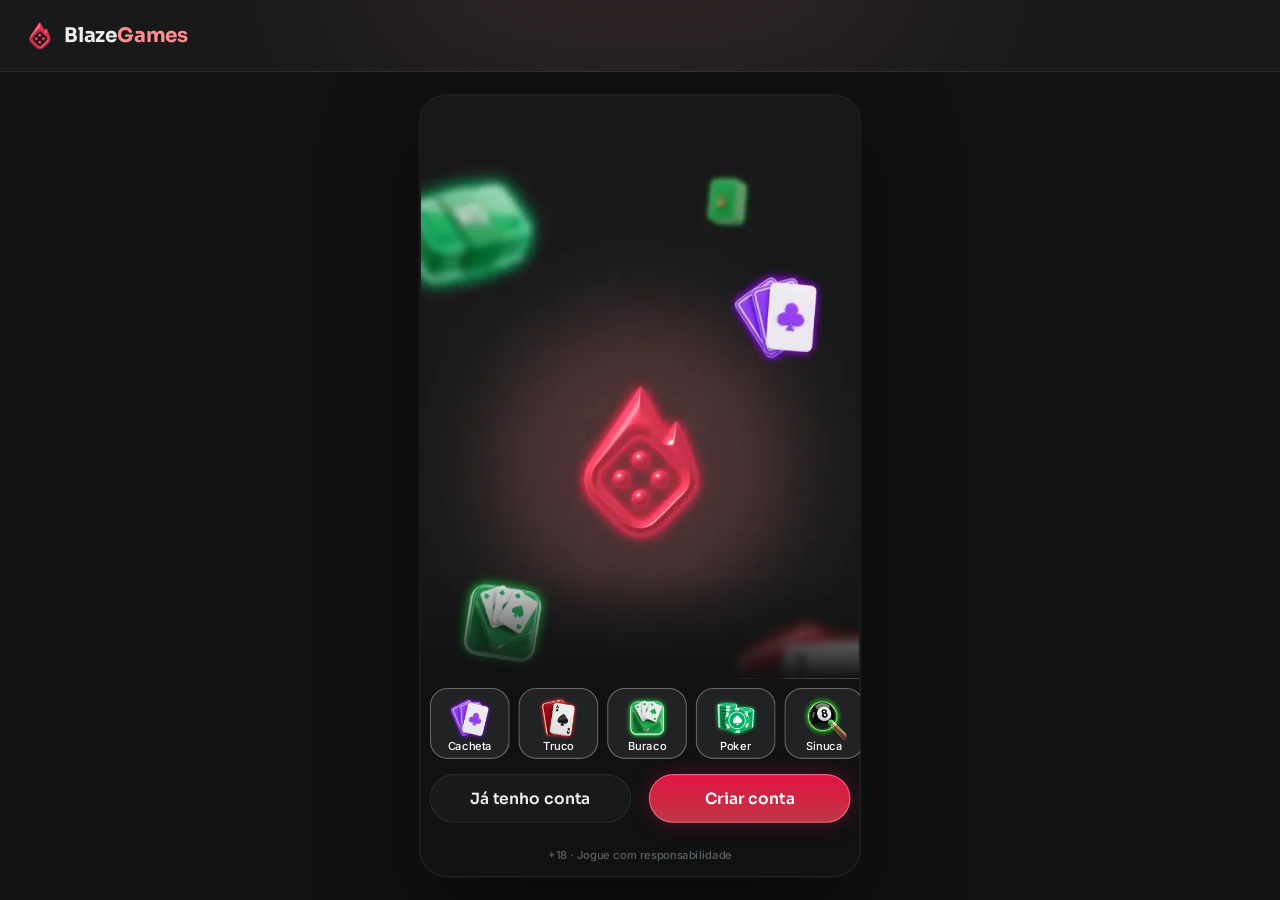
==== index.html @ c894ea27 "Loja por classe + O Grande Assalto completa (como no EstrelaGames eb42a3c): famílias em 3 classes (O" ====
<!doctype html>
<html lang="pt-BR">
<head>
<meta charset="utf-8">
<meta name="viewport" content="width=device-width, initial-scale=1, viewport-fit=cover, user-scalable=no">
<meta name="robots" content="noindex, nofollow">
<meta name="theme-color" content="#141e2a">
<meta name="mobile-web-app-capable" content="yes">
<meta name="apple-mobile-web-app-capable" content="yes">
<meta name="apple-mobile-web-app-status-bar-style" content="black-translucent">
<title>Blaze Games · protótipo</title>
<link rel="icon" href="assets/ui/logo_icon.webp">
<link rel="preconnect" href="https://fonts.googleapis.com">
<link rel="preconnect" href="https://fonts.gstatic.com" crossorigin>
<link rel="stylesheet" href="https://fonts.googleapis.com/css2?family=Inter:wght@400;500;600;700&family=Sora:wght@600;700;800&display=swap">
<link rel="stylesheet" href="css/tokens.css?v=blaze-11202129">
<link rel="stylesheet" href="css/ui.css?v=blaze-11202129">
<link rel="stylesheet" href="css/screens.css?v=blaze-11202129">
<link rel="stylesheet" href="css/game.css?v=blaze-11202129">
<link rel="stylesheet" href="css/desk.css?v=blaze-11202129">
</head>
<body>
<svg width="0" height="0" style="position:absolute" aria-hidden="true">
  <defs><clipPath id="hexclip" clipPathUnits="objectBoundingBox"><path id="hexpath" d=""/></clipPath></defs>
  <symbol id="s-E" viewBox="0 0 16 20"><path d="M8 0C5 4 0 7.5 0 11.5C0 14 2 16 4.5 16C5.7 16 6.8 15.5 7.5 14.7C7.3 16.6 6.5 18.3 5 20H11C9.5 18.3 8.7 16.6 8.5 14.7C9.2 15.5 10.3 16 11.5 16C14 16 16 14 16 11.5C16 7.5 11 4 8 0Z"/></symbol>
  <symbol id="s-C" viewBox="0 0 20 18.4"><path d="M10 18.35L8.55 17.03C3.4 12.36 0 9.28 0 5.5C0 2.420 2.42 0 5.5 0C7.24 0 8.91 0.81 10 2.09C11.09 0.81 12.76 0 14.5 0C17.58 0 20 2.42 20 5.5C20 9.28 16.6 12.36 11.45 17.04L10 18.35Z"/></symbol>
  <symbol id="s-O" viewBox="0 0 15 20"><path d="M7.5 0L15 10L7.5 20L0 10L7.5 0Z"/></symbol>
  <symbol id="s-P" viewBox="0 0 18 18.5"><path d="M9 0C11.3 0 13.2 1.9 13.2 4.2C13.2 5 13 5.7 12.6 6.3C13 6.2 13.4 6.1 13.8 6.1C16.1 6.1 18 8 18 10.3C18 12.6 16.1 14.5 13.8 14.5C12.5 14.5 11.3 13.9 10.5 12.9C10.7 14.9 11.6 16.8 13.1 18.5H4.9C6.4 16.8 7.3 14.9 7.5 12.9C6.7 13.9 5.5 14.5 4.2 14.5C1.9 14.5 0 12.6 0 10.3C0 8 1.9 6.1 4.2 6.1C4.6 6.1 5 6.2 5.4 6.3C5 5.7 4.8 5 4.8 4.2C4.8 1.9 6.7 0 9 0Z"/></symbol>
  <symbol id="i-copy" viewBox="0 0 448 512"><path d="M208 0H332.1c12.7 0 24.9 5.1 33.9 14.1l67.9 67.9c9 9 14.1 21.2 14.1 33.9V336c0 26.5-21.5 48-48 48H208c-26.5 0-48-21.5-48-48V48c0-26.5 21.5-48 48-48zM48 128h80v64H64V448H256V416h64v48c0 26.5-21.5 48-48 48H48c-26.5 0-48-21.5-48-48V176c0-26.5 21.5-48 48-48z"/></symbol>
  <symbol id="i-share" viewBox="0 0 448 512"><path d="M352 224c53 0 96-43 96-96s-43-96-96-96s-96 43-96 96c0 4 .2 8 .7 11.9l-94.1 47C145.4 170.2 121.9 160 96 160c-53 0-96 43-96 96s43 96 96 96c25.9 0 49.4-10.2 66.6-26.9l94.1 47c-.5 3.9-.7 7.8-.7 11.9c0 53 43 96 96 96s96-43 96-96s-43-96-96-96c-25.9 0-49.4 10.2-66.6 26.9l-94.1-47c.5-3.9 .7-7.8 .7-11.9s-.2-8-.7-11.9l94.1-47C302.6 213.8 326.1 224 352 224z"/></symbol>
  <symbol id="i-wa" viewBox="0 0 448 512"><path d="M380.9 97.1C339 55.1 283.2 32 223.9 32c-122.4 0-222 99.6-222 222 0 39.1 10.2 77.3 29.6 111L0 480l117.7-30.9c32.4 17.7 68.9 27 106.1 27h.1c122.3 0 224.1-99.6 224.1-222 0-59.3-25.2-115-67.1-157zm-157 341.6c-33.2 0-65.7-8.9-94-25.7l-6.7-4-69.8 18.3L72 359.2l-4.4-7c-18.5-29.4-28.2-63.3-28.2-98.2 0-101.7 82.8-184.5 184.6-184.5 49.3 0 95.6 19.2 130.4 54.1 34.8 34.9 56.2 81.2 56.1 130.5 0 101.8-84.9 184.6-186.6 184.6zm101.2-138.2c-5.5-2.8-32.8-16.2-37.9-18-5.1-1.9-8.8-2.8-12.5 2.8-3.7 5.6-14.3 18-17.6 21.8-3.2 3.7-6.5 4.2-12 1.4-32.6-16.3-54-29.1-75.5-66-5.7-9.8 5.7-9.1 16.3-30.3 1.8-3.7.9-6.9-.5-9.7-1.4-2.8-12.5-30.1-17.1-41.2-4.5-10.8-9.1-9.3-12.5-9.5-3.2-.2-6.9-.2-10.6-.2-3.7 0-9.7 1.4-14.8 6.9-5.1 5.6-19.4 19-19.4 46.3 0 27.3 19.9 53.7 22.6 57.4 2.8 3.7 39.1 59.7 94.8 83.8 35.2 15.2 49 16.5 66.6 13.9 10.7-1.6 32.8-13.4 37.4-26.4 4.6-13 4.6-24.1 3.2-26.4-1.3-2.5-5-3.9-10.5-6.6z"/></symbol>
  <symbol id="i-pen" viewBox="0 0 512 512"><path d="M362.7 19.3L314.3 67.7 444.3 197.7l48.4-48.4c25-25 25-65.5 0-90.5L453.3 19.3c-25-25-65.5-25-90.5 0zm-71 71L58.6 323.5c-10.4 10.4-18 23.3-22.2 37.4L1 481.2C-1.5 489.7 .8 498.8 7 505s15.3 8.5 23.7 6.1l120.3-35.4c14.1-4.2 27-11.8 37.4-22.2L421.7 220.3 291.7 90.3z"/></symbol>
  <symbol id="i-plus" viewBox="0 0 448 512"><path d="M256 80c0-17.7-14.3-32-32-32s-32 14.3-32 32v144H48c-17.7 0-32 14.3-32 32s14.3 32 32 32h144v144c0 17.7 14.3 32 32 32s32-14.3 32-32V288h144c17.7 0 32-14.3 32-32s-14.3-32-32-32H256V80z"/></symbol>
  <symbol id="i-chev-l" viewBox="0 0 320 512"><path d="M9.4 233.4c-12.5 12.5-12.5 32.8 0 45.3l192 192c12.5 12.5 32.8 12.5 45.3 0s12.5-32.8 0-45.3L77.3 256 246.6 86.6c12.5-12.5 12.5-32.8 0-45.3s-32.8-12.5-45.3 0l-192 192z"/></symbol>
  <symbol id="i-chev-r" viewBox="0 0 320 512"><path d="M310.6 233.4c12.5 12.5 12.5 32.8 0 45.3l-192 192c-12.5 12.5-32.8 12.5-45.3 0s-12.5-32.8 0-45.3L242.7 256 73.4 86.6c-12.5-12.5-12.5-32.8 0-45.3s32.8-12.5 45.3 0l192 192z"/></symbol>
  <symbol id="i-chev-l-light" viewBox="0 0 320 512"><path d="M20.7 267.3c-6.2-6.2-6.2-16.4 0-22.6l192-192c6.2-6.2 16.4-6.2 22.6 0s6.2 16.4 0 22.6L54.6 256 235.3 436.7c6.2 6.2 6.2 16.4 0 22.6s-16.4 6.2-22.6 0l-192-192z"/></symbol>
  <symbol id="i-chev-r-light" viewBox="0 0 320 512"><path d="M299.3 244.7c6.2 6.2 6.2 16.4 0 22.6l-192 192c-6.2 6.2-16.4 6.2-22.6 0s-6.2-16.4 0-22.6L265.4 256 84.7 75.3c-6.2-6.2-6.2-16.4 0-22.6s16.4-6.2 22.6 0l192 192z"/></symbol>
  <symbol id="i-x" viewBox="0 0 384 512"><path d="M324.5 411.1c6.2 6.2 16.4 6.2 22.6 0s6.2-16.4 0-22.6L214.6 256 347.1 123.5c6.2-6.2 6.2-16.4 0-22.6s-16.4-6.2-22.6 0L192 233.4 59.5 100.9c-6.2-6.2-16.4-6.2-22.6 0s-6.2 16.4 0 22.6L169.4 256 36.9 388.5c-6.2 6.2-6.2 16.4 0 22.6s16.4 6.2 22.6 0L192 278.6 324.5 411.1z"/></symbol>
  <symbol id="i-search" viewBox="0 0 512 512"><path d="M384 208A176 176 0 1 0 32 208a176 176 0 1 0 352 0zM343.3 366C307 397.2 259.7 416 208 416C93.1 416 0 322.9 0 208S93.1 0 208 0S416 93.1 416 208c0 51.7-18.8 99-50 135.3L507.3 484.7c6.2 6.2 6.2 16.4 0 22.6s-16.4 6.2-22.6 0L343.3 366z"/></symbol>
  <symbol id="i-check" viewBox="0 0 512 512"><path d="M256 512A256 256 0 1 0 256 0a256 256 0 1 0 0 512zM369 209L241 337c-9.4 9.4-24.6 9.4-33.9 0l-64-64c-9.4-9.4-9.4-24.6 0-33.9s24.6-9.4 33.9 0l47 47L335 175c9.4-9.4 24.6-9.4 33.9 0s9.4 24.6 0 33.9z"/></symbol>
  <symbol id="i-eye" viewBox="0 0 576 512"><path d="M288 32c-80.8 0-145.5 36.8-192.6 80.6C48.6 156 17.3 208 2.5 243.7c-3.3 7.9-3.3 16.7 0 24.6C17.3 304 48.6 356 95.4 399.4C142.5 443.2 207.2 480 288 480s145.5-36.8 192.6-80.6c46.8-43.5 78.1-95.4 93-131.1c3.3-7.9 3.3-16.7 0-24.6c-14.9-35.7-46.2-87.7-93-131.1C433.5 68.8 368.8 32 288 32zM144 256a144 144 0 1 1 288 0 144 144 0 1 1 -288 0zm144-64c0 35.3-28.7 64-64 64c-7.1 0-13.9-1.2-20.3-3.3c-5.5-1.8-11.9 1.6-11.7 7.4c.3 6.9 1.3 13.8 3.2 20.7c13.7 51.2 66.4 81.6 117.6 67.9s81.6-66.4 67.9-117.6c-11.1-41.5-47.8-69.4-88.6-71.1c-5.8-.2-9.2 6.1-7.4 11.7c2.1 6.4 3.3 13.2 3.3 20.3z"/></symbol>
  <symbol id="i-send" viewBox="0 0 512 512"><path d="M498.1 5.6c10.1 7 15.4 19.1 13.5 31.2l-64 416c-1.5 9.7-7.4 18.2-16 23s-18.9 5.4-28 1.6L284 427.7l-68.5 74.1c-8.9 9.7-22.9 12.9-35.2 8.1S160 493.2 160 480V396.4c0-4 1.5-7.8 4.2-10.7L331.8 202.8c5.8-6.3 5.6-16-.4-22s-15.7-6.4-22-.7L106 360.8 17.7 316.6C7.1 311.3 .3 300.7 0 288.9s5.9-22.8 16.1-28.7l448-256c10.7-6.1 23.9-5.5 34 1.4z"/></symbol>
  <symbol id="i-star" viewBox="0 0 576 512"><path d="M316.9 18C311.6 7 300.4 0 288.1 0s-23.4 7-28.8 18L195 150.3 51.4 171.5c-12 1.8-22 10.2-25.7 21.7s-.7 24.2 7.9 32.7L137.8 329 113.2 474.7c-2 12 3 24.2 12.9 31.3s23 8 33.8 2.3l128.3-68.5 128.3 68.5c10.8 5.7 23.9 4.9 33.8-2.3s14.9-19.3 12.9-31.3L438.5 329 542.7 225.9c8.6-8.5 11.7-21.2 7.9-32.7s-13.7-19.9-25.7-21.7L381.2 150.3 316.9 18z"/></symbol>
  <symbol id="i-star-o" viewBox="0 0 576 512"><path d="M287.9 0c9.2 0 17.6 5.2 21.6 13.5l68.6 141.3 153.2 22.6c9 1.3 16.5 7.6 19.3 16.3s.5 18.1-5.9 24.5L433.6 328.4l26.2 155.6c1.5 9-2.2 18.1-9.7 23.5s-17.3 6-25.3 1.7l-137-73.2L151 509.1c-8.1 4.3-17.9 3.7-25.3-1.7s-11.2-14.5-9.7-23.5l26.2-155.6L31.1 218.2c-6.5-6.4-8.7-15.9-5.9-24.5s10.3-14.9 19.3-16.3l153.2-22.6L266.3 13.5C270.4 5.2 278.7 0 287.9 0zm0 79L235.4 187.2c-3.5 7.1-10.2 12.1-18.1 13.3L99 217.9 184.9 303c5.5 5.5 8.1 13.3 6.8 21L171.4 443.7l105.2-56.2c7.1-3.8 15.6-3.7 22.6 0l105.2 56.2L384.2 324.1c-1.3-7.7 1.2-15.5 6.8-21l85.9-85.1L358.6 200.5c-7.8-1.2-14.6-6.1-18.1-13.3L287.9 79z"/></symbol>
</svg>

<!-- desktop (js/desk.js): header largo, menu e chat ao vivo em volta da coluna 9:16 -->
<header class="dkh" id="dkh"></header>
<aside class="dkl" id="dkl" aria-label="Menu"></aside>
<aside class="dkr" id="dkr" aria-label="Chat ao vivo"></aside>

<div class="stage-wrap"><div class="phone" id="phone">
  <div class="status" aria-hidden="true"><span>9:41</span><span class="island"></span>
    <span class="icons"><svg width="18" height="12" viewBox="0 0 18 12" fill="#fff"><rect x="0" y="8" width="3" height="4" rx="1"/><rect x="5" y="5.5" width="3" height="6.5" rx="1"/><rect x="10" y="3" width="3" height="9" rx="1"/><rect x="15" y="0" width="3" height="12" rx="1"/></svg><svg width="16" height="12" viewBox="0 0 16 12" fill="#fff"><path d="M8 2.2c2.3 0 4.4.9 6 2.4l1.1-1.1A10 10 0 0 0 8 .6 10 10 0 0 0 .9 3.5L2 4.6a8.4 8.4 0 0 1 6-2.4zm0 3.3c1.4 0 2.7.5 3.7 1.4l1.1-1.1A7 7 0 0 0 8 3.9a7 7 0 0 0-4.8 1.9l1.1 1.1c1-.9 2.3-1.4 3.7-1.4zm0 3.3c.6 0 1.1.2 1.5.6L8 11 6.5 9.4c.4-.4.9-.6 1.5-.6z"/></svg><svg width="27" height="13" viewBox="0 0 27 13" fill="none"><rect x=".5" y=".5" width="23" height="12" rx="3.5" stroke="#fff" opacity=".4"/><rect x="2" y="2" width="20" height="9" rx="2" fill="#fff"/><rect x="25" y="4.5" width="1.6" height="4" rx=".8" fill="#fff" opacity=".4"/></svg></span>
  </div>
  <div class="app" id="app">
    <!-- telas do app (renderizadas pelo js/screens.js) -->
    <section class="scr" id="view"></section>

    <!-- tela de jogo: os motores (js/games.js) desenham dentro dela -->
    <section class="scr game-scr" id="scr-game" hidden>
      <header class="hud" id="hud"></header>
      <div class="jogo" id="jogo"><div class="board" id="board"></div></div>
      <nav class="mnav" id="mnav">
        <button data-g="voltar"><span class="back"><svg><use href="#i-chev-l-light"/></svg></span><span>Voltar</span></button>
        <button data-g="chat"><img class="ic" src="assets/icons/chat.webp" alt=""><span>Chat</span></button>
        <button data-g="mesa"><img class="ic" src="assets/icons/friends.webp" alt=""><span>Mesa</span></button>
        <button data-g="voz"><img class="ic" id="micIco" src="assets/icons/microphone-off.webp" alt=""><span>Voz</span></button>
        <button data-g="ajustes"><img class="ic" src="assets/icons/gear.webp" alt=""><span>Ajustes</span></button>
      </nav>
    </section>

    <div class="toast" id="toast"><span class="hint-pill" id="toastTxt"></span></div>
    <div id="sheet"></div>
    <div id="overlay"></div>
  </div>
</div></div>

<script src="js/core.js?v=blaze-11202129"></script>
<script src="js/ui.js?v=blaze-11202129"></script>
<script src="js/screens.js?v=blaze-11202129"></script>
<script src="js/loja.js?v=blaze-11202129"></script>
<script src="js/social.js?v=blaze-11202129"></script>
<script src="js/torneios.js?v=blaze-11202129"></script>
<script src="js/sala.js?v=blaze-11202129"></script>
<script src="js/games.js?v=blaze-11202129"></script>
<script src="js/sinuca.js?v=blaze-11202129"></script>
<script src="js/desk.js?v=blaze-11202129"></script>
<script src="js/boot.js?v=blaze-11202129"></script>
</body>
</html>
---- css/tokens.css ----
/* Blaze Games · tokens do DS EstrelaGames (Rjx31bgpOt4m1U8DVKyWtd · modo Blaze Games), valores resolvidos 1:1 */
:root{
  color-scheme: dark;
  /* background */
  --bg-default:#101112; --bg-subtle:#181919; --bg-strong:#212223; --bg-raised:#28292a; --bg-inset:#010101; --bg-highlight:#ffffff14; --bg-chrome:#181919; --bg-divider:#28292a; --bg-band:#00000052;
  --bga-default-50:#10111280; --bga-default-75:#101112bf; --bga-subtle-50:#18191980; --bga-subtle-75:#181919bf;
  --bga-strong-25:#21222340; --bga-strong-50:#21222380; --bga-strong-75:#212223bf;
  --bga-secondary-16:#ff8e9229; --bga-secondary-32:#ff8e9252; --bga-accent-12:#ffc8411f;
  /* border */
  --border-muted:#ffffff14; --border-default:#212223; --border-strong:#383a3b; --border-focus:#e21240;
  --border-hl-top:#ffffff29; --border-gold-top:#ffcfcfe5; --border-gold-bottom:#e212405c;
  /* text */
  --text-default:#edeeee; --text-muted:#b0b4b6; --text-link:#ff8e92; --text-subtle:#5d6062; --text-disabled:#454849;
  --text-brand:#ff8e92; --text-success:#52de7e; --text-error:#ff6b6e; --text-prize:#ffc841;
  --text-on-color:#ffffff; --text-on-color-muted:#ffffffd9; --text-on-color-subtle:#ffffffb2; --text-on-light:#101112;
  /* system */
  --sys-info:#f12c4c; --sys-success:#2cc160; --sys-success-strong:#8cf0a9; --sys-warning:#ffbe2e; --sys-error:#ef4452;
  --sysa-success-25:#2cc16040; --sysa-error-25:#ef445240; --sysa-info-25:#3b74f540;
  --notification-error:#ef4452;
  /* effects */
  --hl-subtle:#ffffff29; --hl:#ffffff52; --hl-strong:#ffffff7a;
  --shadow-faint:#0000001f; --shadow-subtle:#0000003d; --shadow:#00000066; --shadow-strong:#00000080;
  --glow-info:#e2124052; --glow-accent:#ffbe2e52; --glow-success:#52de7ea3; --glow-gold:#ff8e9252; --glow-blue:#ff8e92; --glow-red:#ff6b6e;
  /* surfaces */
  --surface-card-top:#181919; --surface-card-bottom:#101112; --surface-elevated-top:#28292a; --surface-elevated-bottom:#181919;
  /* buttons */
  --btn-primary-top:#e21240; --btn-primary-bg:#bf3746; --btn-secondary-border:#f12c4c;
  --btn-disabled-top:#28292a; --btn-disabled-bg:#28292a; --btn-disabled-text:#454849;
  /* tabs */
  --tab-default-text:#b0b4b6; --tab-container:#212223; --input-border:#212223;
  --tab-padrao:#e21240; --tab-padrao-tint:#e212403d; --tab-rosa:#e93d82; --tab-rosa-tint:#e93d823d;
  /* games */
  --game-truco:#e5484d; --game-paulista:#3b74f5; --game-cacheta:#8752f2; --game-tranca:#2cc160; --game-buraco:#1f9a4a;
  --game-poker:#0fa968; --game-sinuca:#2fa35a; --game-todos:#f12c4c; --game-domino:#14b8a6; --game-dama:#f76b15; --game-xadrez:#5b6cff;
  --game-paulista-tint:#3b74f53d; --game-truco-tint:#e5484d3d; --game-cacheta-tint:#8752f23d; --game-buraco-tint:#1f9a4a3d; --game-poker-tint:#0fa9683d; --game-sinuca-tint:#2fa35a3d;
  /* crew */
  --crew-engenheiro:#4fb3ff; --crew-comandante:#f5c542; --crew-piloto:#ff5a36; --crew-navegador:#e86bff; --crew-explorador:#4dffb8;
  --crew-bar:#ff9f43; --crew-reis:#34d399; --crew-nobru:#3d8bff; --crew-inhui:#ff4fb0;
  /* famílias da página Skins (mesma cor da chamada do Truco) */
  --crew-laje:#ff7f50; --crew-portaria:#3ddc84; --crew-live:#b45cff; --crew-feira:#ffa62b; --crew-navalha:#ff4fb0; --crew-varzea:#5be37d; --crew-oficina:#3db8ff; --crew-posto:#ff3b4a; --crew-fliper:#a45cff; --crew-grau:#4fa3ff; --crew-palpite:#f2b233; --crew-assalto:#ff4fa3;
  /* stake / table */
  --stake-padrao-top:#791a26; --stake-padrao-bottom:#3e0f13; --stake-iniciante-top:#1f9a4a; --stake-iniciante-bottom:#1f502c;
  --table-card-top:#1f5a4a; --table-card-bottom:#0f2e2a; --table-stake:#ffc841;
  --plus-bg:#52de7e; --plus-icon:#101112;
  --btn-success-top:#52de7e; --btn-success-bg:#1f9a4a; /* DS button-glass ☰ Type=Success (Comprar) */
  /* cards */
  --card-face:#ffffff; --card-border:#9ea2a4; --suit-red:#c72c3d; --suit-black:#141922; --back-top:#932a34; --back-bottom:#550513;
  /* seat timer */
  --seat-timer-track:#ffffff1f; --seat-timer:#f12c4c;
  /* type */
  --f-display:"Sora", "Inter", system-ui, sans-serif;
  --f-ui:"Inter", system-ui, -apple-system, sans-serif;
  --f-call:"Industry", "Sora", sans-serif;
  /* marca · Blaze Games (sobrescreve) */
  --back-top:#550513; --back-bottom:#201313; --btn-primary-text:#ffffff; --crew-nobru:#F12C4C; --crew-inhui:#F12C4C; --crew-rainhablaze:#FF8E92;
}
/* estilos de texto do DS */
.t-d3xl{font:700 64px/1.2 var(--f-display);letter-spacing:-.02em}
.t-d2xl{font:700 48px/1.2 var(--f-display);letter-spacing:-.02em}
.t-dxl{font:700 40px/1.2 var(--f-display);letter-spacing:-.02em}
.t-dl{font:700 32px/1.2 var(--f-display);letter-spacing:-.02em}
.t-dm{font:700 24px/1.2 var(--f-display);letter-spacing:-.01em}
.t-ds{font:700 20px/1.2 var(--f-display);letter-spacing:-.01em}
.t-dxs{font:600 16px/1.2 var(--f-display)}
.t-d2xs{font:600 14px/1.2 var(--f-display)}
.t-d3xs{font:600 12px/1.2 var(--f-display)}
.t-hm{font:700 20px/1.2 var(--f-ui)}
.t-ll{font:500 16px/1 var(--f-ui)} .t-lm{font:500 14px/1 var(--f-ui)} .t-ls{font:500 12px/1 var(--f-ui)} .t-lxs{font:500 10px/1 var(--f-ui)} .t-l2xs{font:500 8px/1 var(--f-ui)}
.t-link{font:700 12px/1.5 var(--f-ui)}
.t-p2xl{font:400 20px/1.5 var(--f-ui)} .t-pm{font:400 14px/1.5 var(--f-ui)} .t-ps{font:400 12px/1.5 var(--f-ui)}
---- css/ui.css ----
/* EstrelaGames · base + componentes do DS (Apple Gamer Style · Glass). Medidas 1:1 com o Figma (frame 375). */
*{box-sizing:border-box}
html,body{height:100%;margin:0}
body{background:#05080c;color:var(--text-default);font-family:var(--f-ui);-webkit-font-smoothing:antialiased;overflow:hidden;-webkit-text-size-adjust:100%}
button{font:inherit;color:inherit;border:0;background:none;padding:0;margin:0;cursor:pointer;-webkit-tap-highlight-color:transparent;text-align:inherit}
button:focus-visible,[role="button"]:focus-visible{outline:2px solid var(--border-focus);outline-offset:2px}
/* cards clicáveis são div[role=button]: o WebKit (iPhone) não estica os filhos de um <button> com flex */
[role="button"]{cursor:pointer;-webkit-tap-highlight-color:transparent;-webkit-user-select:none;user-select:none;outline:0}
input{font:inherit;color:inherit;border:0;background:none;outline:0;padding:0;margin:0;min-width:0}
img,video{display:block;max-width:100%;user-select:none;-webkit-user-drag:none}
video::-webkit-media-controls,video::-webkit-media-controls-start-playback-button,video::-webkit-media-controls-overlay-play-button{display:none!important;-webkit-appearance:none} /* sem botão de play: os vídeos são fundo */
svg{display:block}
[hidden]{display:none!important}
.ic{flex:none;object-fit:contain;pointer-events:none}

/* ---------- aparelho ---------- */
.stage-wrap{position:fixed;inset:0;display:flex;align-items:center;justify-content:center}
.phone{position:relative;width:375px;height:812px;background:var(--bg-subtle);overflow:hidden;border-radius:48px;box-shadow:0 0 0 10px #0c1016,0 0 0 11px #2a3340,0 40px 80px rgba(0,0,0,.6);transform-origin:center;display:flex;flex-direction:column}
.status{position:relative;flex:none;height:44px;display:flex;align-items:center;justify-content:space-between;padding:0 26px 0 32px;font:600 15px/1 var(--f-ui);background:var(--bg-subtle);z-index:60;pointer-events:none}
.status .island{position:absolute;left:50%;top:10px;width:118px;height:32px;margin-left:-59px;border-radius:20px;background:#000}
.status .icons{display:flex;gap:6px;align-items:center}
.app{position:relative;flex:1;min-height:0;overflow:hidden}
@media (max-width:520px){
  .phone{width:100vw;height:100vh;height:100dvh;border-radius:0;box-shadow:none;transform:none!important}
  .status{display:none}
  .app{padding-top:env(safe-area-inset-top,0px)}
}
.scr{position:absolute;inset:0;display:flex;flex-direction:column;background:var(--bg-subtle);overflow:hidden}
.app>.scr{top:env(safe-area-inset-top,0px)}
@media (min-width:521px){.app>.scr{top:0}}
.scroll{flex:1;min-height:0;overflow-y:auto;overflow-x:hidden;-webkit-overflow-scrolling:touch;scrollbar-width:none;overscroll-behavior:contain}
.scroll::-webkit-scrollbar,.hscroll::-webkit-scrollbar{display:none}
/* linha com rolagem lateral: sem clip, sangra até a borda da tela (regra Oct 26) */
.hscroll{display:flex;overflow-x:auto;overflow-y:visible;scrollbar-width:none;margin:0 -8px;padding:0 8px;scroll-padding:0 8px;-webkit-overflow-scrolling:touch}

/* ---------- ícones 3D ---------- */
.i16{width:16px;height:16px}.i20{width:20px;height:20px}.i24{width:24px;height:24px}.i28{width:28px;height:28px}.i32{width:32px;height:32px}.i36{width:36px;height:36px}.i40{width:40px;height:40px}.i48{width:48px;height:48px}

/* ---------- header-game (Mobile · Glass) ---------- */
.hdr{position:relative;flex:none;height:64px;display:flex;align-items:center;gap:4px;padding:8px 12px;background:var(--bg-subtle);overflow:hidden;z-index:20}
.hdr::before{content:"";position:absolute;left:48px;top:-70px;width:280px;height:140px;border-radius:50%;background:var(--glow-blue);filter:blur(60px);opacity:.15;pointer-events:none}
.hdr .side{position:relative;flex:1;min-width:0;display:flex;align-items:center;gap:4px}
.hdr .logo{width:24px;height:36px;display:grid;place-items:center;flex:none}
.hdr .logo img{width:25px;height:24px}
.cpill{flex:1;min-width:0;height:34px;display:flex;align-items:center;gap:2px;padding:4px;border-radius:999px;background:linear-gradient(90deg,#52de7e1a,#21222306),var(--bga-strong-50);box-shadow:inset 0 0 0 1px var(--border-muted);overflow:hidden}
.cpill.bonus{padding:4px 8px 4px 4px;background:linear-gradient(90deg,#21222306,#ffc8411a),var(--bga-strong-50)}
.cpill .ic{width:24px;height:24px}
.cpill .t{flex:1;min-width:0;display:flex;flex-direction:column;gap:2px;text-align:left}
.cpill .t small{font:500 8px/1 var(--f-ui);color:var(--text-muted)}
.cpill .t b{font:700 12px/10px var(--f-ui);color:var(--text-default);white-space:nowrap;overflow:hidden;text-overflow:ellipsis}
.cpill.bonus .t b{color:var(--text-prize)}
.cpill .plus{width:20px;height:20px;border-radius:10px;background:var(--plus-bg);display:grid;place-items:center;flex:none}
.cpill .plus svg{width:12px;height:12px;fill:var(--plus-icon)}
/* saldo com seta: abre o dropdown (DS header-game ◉ Expanded) */
.cpill .chev{width:20px;height:20px;display:grid;place-items:center;flex:none}
.cpill .chev svg{width:10px;height:10px;fill:var(--text-muted);transform:rotate(90deg);transition:transform .2s}
.cpill.open{box-shadow:inset 0 0 0 1px var(--border-strong)} .cpill.open .chev svg{transform:rotate(-90deg)}
.hdr .hbuy{flex:1;min-width:0}
/* dropdown do saldo (DS balance-panel) · celular: preso embaixo do header */
.baldrop{position:absolute;left:0;right:0;top:64px;bottom:0;z-index:45;background:var(--bga-default-75);animation:fade .15s both}
.balp{display:flex;flex-direction:column;gap:16px;max-height:100%;overflow:auto;padding:16px 16px 24px;background:var(--bg-subtle);border-radius:0 0 24px 24px;box-shadow:inset 0 -1px 0 var(--hl-subtle),0 16px 40px rgba(0,0,0,.4);animation:balIn .22s cubic-bezier(.2,.8,.2,1) both}
@keyframes balIn{from{transform:translateY(-12px);opacity:0}}
.balp .top{display:flex;justify-content:space-between;align-items:center}
.balp .top small{font:500 12px/1.2 var(--f-ui);color:var(--text-muted)}
.balp .tv{display:flex;align-items:center;gap:4px}
.balp .eye,.balp .x{display:grid;place-items:center;width:28px;height:28px}
.balp .eye svg{width:20px;height:20px;fill:var(--text-muted)}
.balp .x svg{width:12px;height:12px;fill:var(--text-muted);transform:rotate(-90deg)}
.balp .rows{display:flex;flex-direction:column;gap:12px}
.balp .kv{display:flex;justify-content:space-between;gap:12px;font:400 14px/1.4 var(--f-ui);color:var(--text-muted)}
.balp .kv b{font-weight:400;color:var(--text-default);font-variant-numeric:tabular-nums;text-align:right}
.balp hr{border:0;height:1px;background:var(--border-muted);margin:0}
.balp .acts{display:flex;gap:12px} .balp .acts .btn{flex:1}
/* Bônus Fidelidade (DS _loyalty-bonus): Resgatar quando tem valor · Juntando com a seta que abre as regras */
.fid{display:flex;flex-direction:column;gap:12px;padding:8px 12px 8px 8px;border-radius:24px;background:var(--bga-strong-50);box-shadow:inset 0 0 0 1px var(--border-muted)}
.fid.ready{flex-direction:row;align-items:center;gap:8px}
.fid .ic{width:28px;height:28px;flex:none}
.fid .t{flex:1;min-width:0;display:flex;flex-direction:column;gap:2px;text-align:left}
.fid .t b{font:400 14px/1.3 var(--f-ui);color:var(--text-default)}
.fid .t small{font:500 10px/1.2 var(--f-ui);color:var(--text-muted)}
.fid .v{font:400 14px/1 var(--f-ui);font-variant-numeric:tabular-nums}
.fid .row{display:flex;align-items:center;gap:8px;width:100%}
.fid .chev{width:20px;height:20px;display:grid;place-items:center;flex:none}
.fid .chev svg{width:10px;height:10px;fill:var(--text-muted);transform:rotate(90deg);transition:transform .2s}
.fid.open{border-radius:16px;padding:8px 12px 12px 8px} .fid.open .chev svg{transform:rotate(-90deg)}
.fid .more{display:flex;flex-direction:column;gap:12px}
.fid .wk{display:flex;flex-direction:column;gap:4px;padding:12px;border-radius:12px;background:var(--bga-default-50);box-shadow:inset 0 0 0 1px var(--border-muted)}
.fid .wk small{font:500 12px/1.2 var(--f-ui);color:var(--text-muted)}
.fid .wk b{font:700 20px/1.2 var(--f-display);color:var(--text-prize);font-variant-numeric:tabular-nums}
.fid p{margin:0;font:400 12px/1.5 var(--f-ui);color:var(--text-muted)}
.fid .kv{font-size:12px}
.hbell{position:relative;width:36px;height:36px;border-radius:18px;background:var(--bga-strong-50);box-shadow:inset 0 0 0 1px var(--border-muted);display:grid;place-items:center;flex:none}
.hbell .ic{width:28px;height:28px}
.hbell i{position:absolute;left:28px;top:0;width:8px;height:8px;border-radius:50%;background:var(--notification-error)}
.hbell i[hidden]{display:none}

/* ---------- header-avatar (hexágono com borda da tripulação) ---------- */
.hav{position:relative;display:inline-block;flex:none;width:var(--w,44px);height:var(--h,48px)}
.hav .gl{position:absolute;left:-4.5%;top:0;width:109%;aspect-ratio:1;border-radius:50%;background:var(--cc);filter:blur(calc(var(--w,44px) * .16));opacity:.45;pointer-events:none}
.hav .hx{position:absolute;inset:0;-webkit-clip-path:url(#hexclip);clip-path:url(#hexclip);background:var(--cc)}
.hav .hx img{position:absolute;inset:2px;width:calc(100% - 4px);height:calc(100% - 4px);object-fit:cover;object-position:center top;-webkit-clip-path:url(#hexclip);clip-path:url(#hexclip);background:var(--bg-raised)}
.hav .on{position:absolute;left:77%;top:75%;width:23%;aspect-ratio:1;border-radius:50%;background:var(--sys-success);box-shadow:0 0 0 1.5px var(--bg-subtle)}
.hav.xs{--w:24px;--h:26px}.hav.s{--w:32px;--h:35px}.hav.m{--w:44px;--h:48px}.hav.l{--w:56px;--h:60px}
.hav.xs .hx img,.hav.s .hx img{inset:1.5px;width:calc(100% - 3px);height:calc(100% - 3px)}
.hav.empty{height:var(--w)}
.hav.empty .av0{position:absolute;inset:4.5%;width:91%;height:91%}
.hav.empty .add{position:absolute;left:63.6%;top:63.6%;width:27.3%;height:27.3%;border-radius:50%;background:var(--plus-bg);box-shadow:0 0 0 1.2px var(--bg-subtle);display:grid;place-items:center}
.hav.empty .add svg{width:58%;height:58%;fill:var(--plus-icon)}

/* ---------- avatar circular (avatar-estrela-games) ---------- */
.av{position:relative;display:inline-block;vertical-align:middle;flex:none;width:var(--s,48px);height:var(--s,48px);border-radius:50%;background:linear-gradient(180deg,var(--surface-elevated-top),var(--surface-elevated-bottom));box-shadow:inset 0 0 0 var(--bw,2px) #ffffff29}
.av img{position:absolute;inset:var(--bw,2px);width:calc(100% - 2*var(--bw,2px));height:calc(100% - 2*var(--bw,2px));border-radius:50%;object-fit:cover;object-position:center top}
.av.s{--s:32px;--bw:1px}.av.m{--s:48px;--bw:2px}.av.l{--s:80px;--bw:3px}.av.xl{--s:120px;--bw:4px}
.av .lvl{position:absolute;left:50%;bottom:-4px;transform:translateX(-50%);padding:1px 6px;border-radius:999px;background:var(--bg-raised);box-shadow:0 0 0 2px var(--bg-default);font:600 12px/14px var(--f-display);white-space:nowrap}
.av.empty .ph{position:absolute;inset:25%;width:50%;height:50%;fill:#ffffff52}
.av .addb{position:absolute;left:63.3%;top:63.3%;width:36.7%;height:36.7%;border-radius:50%;background:var(--plus-bg);display:grid;place-items:center;box-shadow:0 0 0 3px var(--bg-subtle)}
.av .addb svg{width:50%;height:50%;fill:#fff}

/* ---------- navbar-glass ---------- */
.nav{position:absolute;left:16px;right:16px;bottom:calc(12px + env(safe-area-inset-bottom,0px));height:64px;display:flex;align-items:stretch;padding:4px;border-radius:24px;background:var(--bga-strong-75);box-shadow:inset 0 0 0 1px var(--border-muted);-webkit-backdrop-filter:blur(24px);backdrop-filter:blur(24px);z-index:30}
.nav>button{position:relative;flex:1;min-width:0;display:flex;flex-direction:column;align-items:center;justify-content:center;border-radius:20px}
.nav>button .ic{width:32px;height:32px;opacity:.75}
.nav>button>span{font:500 10px/1 var(--f-ui);color:var(--text-subtle);white-space:nowrap}
.nav>button.on{flex:none;width:104px;justify-content:flex-end;gap:2px;padding-bottom:6px;background:var(--bga-secondary-16);box-shadow:inset 0 0 0 1px var(--hl-subtle),0 0 20px var(--glow-info)}
.nav>button.on .ic{position:absolute;left:28px;top:-14px;width:48px;height:48px;opacity:1}
.nav>button.on .lr{width:100%;display:flex;align-items:center;justify-content:space-between;padding:0 8px}
.nav>button.on .lr span{font:500 10px/1 var(--f-ui);color:var(--text-on-color)}
.nav .lr i{width:16px;height:16px;display:grid;place-items:center}
.nav .lr svg{width:10px;height:16px;fill:var(--text-on-color)}

/* ---------- game-block ---------- */
.gb{position:relative;flex:none;width:72px;height:64px;border-radius:16px;display:flex;flex-direction:column;align-items:center;justify-content:center;padding:4px 0;background:var(--tab-container);box-shadow:inset 0 0 0 1px var(--hl);font:500 10px/1 var(--f-ui);color:var(--text-on-color);white-space:nowrap}
.gb .ic{width:40px;height:40px}
.gb.on{justify-content:flex-end;padding:0 0 6px;background:var(--gc);box-shadow:0 4px 12px var(--gs,transparent)}
.gb.on .ic{position:absolute;left:50%;top:-12px;width:60px;height:60px;margin-left:-30px}
.gb .lk{position:absolute;right:4px;top:4px;width:14px;height:14px;opacity:.8}
.gb.on .lk{display:none}
.games-row{gap:8px;padding-top:12px;margin-top:-12px}
.games-row .gb{width:72px}

/* ---------- tabs ---------- */
.tabs{display:flex;gap:2px;height:44px;padding:4px;border-radius:12px;background:var(--bg-raised);box-shadow:inset 0 0 0 1px var(--input-border)}
.tabs>button{position:relative;flex:1;min-width:0;height:34px;border-radius:8px;display:flex;align-items:center;justify-content:center;padding:8px 16px;font:500 12px/1 var(--f-ui);color:var(--tab-default-text);white-space:nowrap}
.tabs>button.on{background:var(--tc-tint);font:700 12px/18px var(--f-ui);color:var(--text-default)}
.tabs>button.on::after{content:"";position:absolute;left:50%;bottom:0;width:24px;height:3px;margin-left:-12px;border-radius:2px;background:var(--tc);box-shadow:0 0 8px var(--tc)}
.tabs>button .lk{font:500 9px/1 var(--f-ui);margin-left:4px;opacity:.7}
.tabs{--tc:var(--tab-padrao);--tc-tint:var(--tab-padrao-tint)}
.tabs.t-azul{--tc:var(--game-paulista);--tc-tint:var(--game-paulista-tint)}
.tabs.t-vermelha{--tc:var(--game-truco);--tc-tint:var(--game-truco-tint)}
.tabs.t-roxa{--tc:var(--game-cacheta);--tc-tint:var(--game-cacheta-tint)}
.tabs.t-verde{--tc:var(--game-buraco);--tc-tint:var(--game-buraco-tint)}
.tabs.t-rosa{--tc:var(--tab-rosa);--tc-tint:var(--tab-rosa-tint)}

/* ---------- button-glass ---------- */
.btn{display:inline-flex;align-items:center;justify-content:center;gap:8px;white-space:nowrap;transition:transform .12s,filter .12s;flex:none}
.btn:active{transform:scale(.97)}
.btn.l{height:48px;padding:0 24px;border-radius:24px;font:600 16px/1.2 var(--f-display)}
.btn.m{height:40px;padding:0 20px;border-radius:20px;font:600 14px/1.2 var(--f-display)}
.btn.s{height:32px;padding:0 16px;border-radius:16px;font:600 12px/1.2 var(--f-display)}
.btn.xl{height:56px;padding:0 24px;border-radius:28px;font:600 16px/1.2 var(--f-display)}
.btn.m44{height:44px;border-radius:22px}
.btn.pri{background:linear-gradient(180deg,var(--btn-primary-top),var(--btn-primary-bg));box-shadow:inset 0 0 0 1px var(--hl),0 0 20px var(--glow-info);color:var(--btn-primary-text)}
.btn.sec{background:var(--bga-strong-50);box-shadow:inset 0 0 0 1px var(--border-muted);color:var(--text-default)}
.btn.ok{background:linear-gradient(180deg,var(--btn-success-top),var(--btn-success-bg));box-shadow:inset 0 0 0 1px var(--hl),0 0 20px var(--glow-success);color:#fff}
.btn:disabled,.btn.dis{background:var(--btn-disabled-bg);box-shadow:none;color:var(--btn-disabled-text);pointer-events:none}
.btn.danger-txt{background:none;box-shadow:none;color:var(--text-error);font:500 14px/1 var(--f-ui)}
.btn.fill{flex:1;min-width:0}
.btn.wide{width:100%}
.btn .ic{width:20px;height:20px}

/* ---------- button-icon ---------- */
.bicon{width:40px;height:40px;border-radius:20px;display:grid;place-items:center;flex:none;background:var(--bga-strong-50);box-shadow:inset 0 0 0 1px var(--border-muted)}
.bicon .ic{width:24px;height:24px}
.bicon.s{width:32px;height:32px;border-radius:16px}.bicon.s .ic{width:20px;height:20px}
.bicon svg{width:14px;height:14px;fill:var(--text-default)}
.bicon.s28{width:28px;height:28px;border-radius:14px}.bicon.s28 svg{width:16px;height:16px}

/* ---------- tag ---------- */
.tag{display:inline-flex;align-items:center;gap:4px;padding:2px 8px;border-radius:999px;font:400 12px/18px var(--f-ui);white-space:nowrap;flex:none}
.tag.neutral{background:#ffffff14;color:var(--text-muted)}
.tag.gold{padding:3px 8px;background:#ff8e9229;color:#fff;box-shadow:inset 0 0 0 1px #ffcfcf8c}
.tag.success{background:var(--sys-success);color:var(--bg-default)}
.tag.danger{background:var(--sys-error);color:var(--text-default)}
.tag.info{background:var(--sys-info);color:var(--text-default)}
.tag.live{background:var(--sys-error);color:var(--text-default)}
.tag.beginner{background:var(--game-buraco);color:var(--text-default)}

/* ---------- section-title ---------- */
.stitle{display:flex;align-items:center;justify-content:space-between;gap:16px}
.stitle .tx{flex:1;min-width:0;display:flex;flex-direction:column;gap:2px}
.stitle b{font:700 20px/1.2 var(--f-display);letter-spacing:-.01em}
.stitle small{font:500 12px/1 var(--f-ui);color:var(--text-muted)}
.trow{display:flex;align-items:center;justify-content:space-between;gap:8px}
.trow b{font:600 14px/1.2 var(--f-display)}
.trow small{font:500 10px/1 var(--f-ui);color:var(--text-subtle)}

/* ---------- page-top ---------- */
.ptop{flex:none;display:flex;align-items:center;justify-content:space-between;gap:8px;padding:8px;min-height:45px}
.ptop .l{display:flex;align-items:center;gap:8px;min-width:0}
.ptop .back{width:28px;height:28px;border-radius:14px;display:grid;place-items:center;background:var(--bga-strong-50);box-shadow:inset 0 0 0 1px var(--border-muted);flex:none}
.ptop .back svg{width:10px;height:16px;fill:var(--text-default)}
.ptop .tx{display:flex;flex-direction:column;min-width:0}
.ptop .tx b{font:600 16px/1.2 var(--f-display);white-space:nowrap;overflow:hidden;text-overflow:ellipsis}
.ptop .tx small{display:flex;align-items:center;gap:4px;font:500 10px/1 var(--f-ui);color:var(--text-muted)}
.ptop .tx small i{width:6px;height:6px;border-radius:50%;background:var(--sys-success)}

/* ---------- input-search / input ---------- */
.search{display:flex;align-items:center;gap:8px;height:40px;padding:0 16px 0 12px;border-radius:20px;background:var(--bga-strong-50);box-shadow:inset 0 0 0 1px var(--border-muted)}
.search svg{width:16px;height:16px;fill:var(--text-muted);flex:none}
.search input{flex:1;font:500 12px/1 var(--f-ui);color:var(--text-default)}
.search input::placeholder{color:var(--text-muted)}
.field{display:flex;flex-direction:column;gap:8px}
.field>label{font:500 14px/1 var(--f-ui);color:var(--text-default)}
.field .box{display:flex;align-items:center;gap:8px;height:40px;padding:8px 12px;border-radius:12px;background:var(--bga-strong-50);box-shadow:inset 0 0 0 1px var(--border-muted)}
.field .box:focus-within{box-shadow:inset 0 0 0 1px var(--border-focus)}
.field .box input{flex:1;font:400 14px/1.5 var(--f-ui);color:var(--text-default)}
.field .box input::placeholder{color:var(--text-disabled)}
.field .box button svg{width:20px;height:20px;fill:var(--text-muted)}

/* ---------- otp ---------- */
.otp{display:flex;gap:8px;justify-content:center}
.otp .bx{width:48px;height:56px;border-radius:12px;background:#ffffff14;display:grid;place-items:center;font:700 24px/1.2 var(--f-display);color:var(--text-default);box-shadow:inset 0 0 0 1px var(--border-muted)}
.otp .bx.act{background:#ffffff1f;box-shadow:inset 0 0 0 2px var(--border-focus),0 0 12px var(--glow-info)}
.otp .bx.act::after{content:"";width:2px;height:24px;background:var(--border-focus);animation:blink 1s steps(1) infinite}
@keyframes blink{50%{opacity:0}}
.otp-in{position:absolute;opacity:0;pointer-events:none;width:1px;height:1px}

/* ---------- progress ---------- */
.prog{height:4px;border-radius:999px;background:#ffffff1f;overflow:hidden;flex:1}
.prog i{display:block;height:100%;border-radius:inherit;background:var(--tab-padrao);transition:width .3s}

/* ---------- stake-pill ---------- */
.stakes{position:relative;height:128px;overflow:hidden;margin:0 -8px}
.stakes .track{position:absolute;top:8px;left:50%;transform:translateX(-50%);display:flex;align-items:center;gap:8px;height:112px}
.sp{position:relative;flex:none;display:flex;flex-direction:column;border-radius:16px;padding:4px 4px 0;background:linear-gradient(180deg,var(--surface-elevated-top),var(--surface-card-bottom));box-shadow:inset 0 0 0 1px #ffffff29,0 16px 40px var(--shadow);transition:width .25s,height .25s}
.sp .st{position:relative;flex:1;align-self:stretch;border-radius:12px;display:flex;flex-direction:column;align-items:center;justify-content:center;gap:4px;background:linear-gradient(180deg,var(--stake-padrao-top),var(--stake-padrao-bottom));box-shadow:inset 0 0 0 1px var(--hl-subtle),inset 0 2px 8px var(--shadow)}
.sp .v{display:flex;align-items:center;gap:4px;font:600 14px/1.2 var(--f-display);white-space:nowrap}
.sp .v .ic{width:14px;height:14px}
.sp .q{position:absolute;top:4px;right:4px;display:flex;align-items:center;gap:3px;padding:2px 5px;border-radius:8px;background:var(--bga-strong-50);font:500 8px/1 var(--f-ui);white-space:nowrap}
.sp .q::before{content:"";width:5px;height:5px;border-radius:50%;background:var(--sys-success)}
.sp .tg{padding:2px 6px;border-radius:6px;background:var(--bga-strong-50);font:500 8px/1 var(--f-ui);color:var(--text-success)}
.sp .ft{flex:none;display:flex;align-items:center;justify-content:center;gap:3px;padding:4px 0 5px;white-space:nowrap}
.sp .ft small{font:500 8px/1 var(--f-ui);color:var(--text-muted)}
.sp .ft b{font:500 8px/1 var(--f-ui)}
.sp.ini .st{background:linear-gradient(180deg,var(--stake-iniciante-top),var(--stake-iniciante-bottom))}
.sp.S{width:68px;height:68px;padding:4px}
.sp.S .q,.sp.S .ft,.sp.S .tg{display:none}
.sp.M{width:88px;height:88px}
.sp.M .v{font:600 16px/1.2 var(--f-display)} .sp.M .v .ic{width:18px;height:18px}
.sp.L{width:112px;height:112px}
.sp.L .v{font:700 20px/1.2 var(--f-display);letter-spacing:-.01em} .sp.L .v .ic{width:24px;height:24px}
.sp.L .ft b{font:500 10px/1 var(--f-ui)}
.sp.on{box-shadow:inset 0 0 0 2px var(--btn-secondary-border),0 0 20px var(--glow-info)}
.sp.on .st{background:linear-gradient(180deg,var(--btn-primary-top),var(--btn-primary-bg))}
.sp.on.ini .st{background:linear-gradient(180deg,var(--stake-iniciante-top),var(--stake-iniciante-bottom))}
.stake-grid{display:grid;grid-template-columns:repeat(3,minmax(0,1fr));gap:12px}
.stake-grid .sp{width:auto;height:88px}

/* ---------- table-glass (mesa aberta) ---------- */
.tg-row{display:grid;grid-template-columns:repeat(2,minmax(0,1fr));gap:16px 8px}
.tgl{position:relative;height:92px;border-radius:46px;padding:4px;display:flex;background:linear-gradient(180deg,var(--surface-elevated-top),var(--surface-card-bottom));box-shadow:inset 0 0 0 1px #ffffff29,0 16px 40px var(--shadow);text-align:left}
.tgl .felt{flex:1;align-self:stretch;min-width:0;display:flex;align-items:center;padding:10px 12px 6px 70px;border-radius:41px;background:linear-gradient(180deg,var(--table-card-top),var(--table-card-bottom));box-shadow:inset 0 0 0 1px var(--hl-subtle),inset 0 2px 8px var(--shadow)}
.tgl .vals{display:flex;flex-direction:column;gap:4px;min-width:0}
.tgl .vals b{font:600 14px/1.2 var(--f-display);color:var(--table-stake);white-space:nowrap}
.tgl .vals small{font:500 10px/1 var(--f-ui);color:#ffffffb2;white-space:nowrap}
.tgl .seats{display:flex;align-items:center;gap:2px;height:20px}
.tgl .seats .pl{display:flex}
.tgl .seats .pl span{width:20px;height:20px;border-radius:10px;overflow:hidden;background:var(--cc);margin-right:-6px;box-shadow:0 0 0 1px var(--table-card-bottom)}
.tgl .seats .pl span img{width:100%;height:100%;object-fit:cover;object-position:center top}
.tgl .seats em{font:600 12px/14px var(--f-display);font-style:normal;margin-left:8px}
.tgl .tab{position:absolute;left:50%;top:-8px;transform:translateX(-50%);padding:2px 8px;border-radius:8px;background:var(--surface-elevated-top);box-shadow:inset 0 0 0 1px var(--border-muted);font:500 10px/12px var(--f-ui);color:var(--text-subtle);white-space:nowrap}
.tgl .deck{position:absolute;left:14px;top:25px;width:52px;height:52px}
.tgl.locked .felt>*{opacity:.55}
.tgl.pool{border-radius:16px}
.tgl.pool .felt{border-radius:12px;position:relative;overflow:hidden;background:linear-gradient(180deg,#2fa35a,#145c32)}
.tgl.pool .felt::before{content:"";position:absolute;left:30%;top:0;bottom:0;border-left:1px solid #ffffff29}
.tgl.pool .pk{position:absolute;width:10px;height:10px;border-radius:50%;background:#000000b2;box-shadow:inset 0 0 0 1px #ffffff1f}

/* ---------- action-tile ---------- */
.atile{width:80px;height:64px;border-radius:16px;display:flex;flex-direction:column;align-items:center;justify-content:center;background:var(--bga-strong-50);box-shadow:inset 0 0 0 1px var(--border-muted);font:600 14px/1.2 var(--f-display);flex:none}
.atile .ic{width:28px;height:28px}

/* ---------- bottom sheet (sheet glass) ---------- */
.veil{position:absolute;inset:0;z-index:50;background:var(--bga-default-75);display:flex;align-items:flex-end;animation:fade .2s both}
.bsheet{position:relative;width:100%;max-height:calc(100% - 24px);display:flex;flex-direction:column;align-items:stretch;gap:12px;padding:8px 12px calc(24px + env(safe-area-inset-bottom,0px));border-radius:24px 24px 0 0;background:var(--bg-subtle);box-shadow:inset 0 1px 0 var(--hl-subtle),0 16px 40px var(--shadow);animation:up .28s cubic-bezier(.2,.9,.3,1) both;overflow:hidden}
.bsheet.g16{gap:16px}
.bsheet .handle{width:36px;height:4px;border-radius:2px;background:var(--border-muted);align-self:center;flex:none}
.bsheet .scroll{margin:0 -12px;padding:0 12px}
.sh-h{display:flex;align-items:center;gap:12px;flex:none}
.sh-h>.ic{width:36px;height:36px}
.sh-h .tx{flex:1;min-width:0;display:flex;flex-direction:column;gap:2px}
.sh-h .tx b{font:600 16px/1.2 var(--f-display)}
.sh-h .tx small{font:500 10px/1.2 var(--f-ui);color:var(--text-subtle)}
.sh-h .tx small.ok{display:flex;align-items:center;gap:6px;color:var(--sys-success)}
.sh-h .tx small.ok::before{content:"";width:8px;height:8px;border-radius:50%;background:var(--sys-success)}
.xbtn{width:32px;height:32px;border-radius:16px;display:grid;place-items:center;background:var(--bga-strong-50);box-shadow:inset 0 0 0 1px var(--border-muted);flex:none}
.xbtn svg{width:14px;height:14px;fill:var(--text-default)}
@keyframes up{from{transform:translateY(100%)}to{transform:none}}
@keyframes fade{from{opacity:0}}
@keyframes pop{from{transform:scale(.3);opacity:0}}

/* ---------- hint (pílula) / toast ---------- */
.hint-pill{display:inline-flex;align-items:center;gap:4px;padding:4px 12px;border-radius:999px;background:var(--bga-strong-75);box-shadow:inset 0 0 0 1px var(--hl-subtle);font:500 10px/1.2 var(--f-ui);color:var(--text-default);white-space:nowrap;-webkit-backdrop-filter:blur(12px);backdrop-filter:blur(12px)}
.toast{position:absolute;left:50%;top:72px;transform:translate(-50%,-8px);opacity:0;transition:opacity .2s,transform .2s;z-index:90;pointer-events:none;max-width:calc(100% - 32px)}
.toast .hint-pill{font-size:11px;padding:6px 14px;white-space:normal;text-align:center}
.toast.show{opacity:1;transform:translate(-50%,0)}

/* ---------- list / cells ---------- */
.cell{display:flex;flex-direction:column;gap:2px;padding:8px;border-radius:12px;background:var(--bga-strong-50);box-shadow:inset 0 0 0 1px var(--border-muted);min-width:0;flex:1}
.cell small{font:500 10px/1 var(--f-ui);color:var(--text-subtle)}
.cell b{font:600 14px/1.2 var(--f-display);white-space:nowrap}
.card-raised{border-radius:16px;background:var(--bg-raised)}
.muted{color:var(--text-muted)}.subtle{color:var(--text-subtle)}.prize{color:var(--text-prize)}.ok{color:var(--text-success)}.err{color:var(--text-error)}

@media (prefers-reduced-motion: reduce){*,*::before,*::after{animation-duration:.01ms!important;animation-iteration-count:1!important;transition-duration:.01ms!important}}
---- css/screens.css ----
/* EstrelaGames · layout das telas (frames do Figma · arquivo WkFIFdpiEMFdsQUZqbs5JA) */

/* ---------- Onboarding · M01 Boas-vindas ---------- */
.ob1{background:var(--bg-default)}
.ob1 .hero{position:relative;flex:1;min-height:0;overflow:hidden;background:#05080c}
.ob1 .hero video{position:absolute;inset:0;width:100%;height:100%;object-fit:cover;object-position:center top}
.ob1 .hero::after{content:"";position:absolute;left:0;right:0;bottom:0;height:96px;background:linear-gradient(180deg,#10111200,var(--bg-default));pointer-events:none}
.ob1 .bottom{flex:none;display:flex;flex-direction:column;gap:2px;padding-bottom:env(safe-area-inset-bottom,0px)}
.ob1 .copy{padding:8px 8px 0}
.ob1 .copy .hscroll{gap:8px}
.ob1 .acts{display:flex}
.ob1 .acts>div{flex:1;min-width:0;padding:12px 8px;display:flex}
.ob1 .acts .btn{flex:1}
.ob1 .legal{margin:0;padding:10px 0 14px;text-align:center;font:500 10px/1 var(--f-ui);color:var(--text-subtle)}

/* ---------- Onboarding · M02–M05 cadastro ---------- */
.ob{padding:12px 8px calc(24px + env(safe-area-inset-bottom,0px));gap:24px}
.ob .obtop{flex:none;display:flex;align-items:center;gap:12px}
.ob .obtop .back{width:32px;height:32px;border-radius:16px;display:grid;place-items:center;background:var(--bga-strong-50);box-shadow:inset 0 0 0 1px var(--border-muted);flex:none}
.ob .obtop .back svg{width:10px;height:16px;fill:var(--text-default)}
.ob .obtop span{font:500 12px/1 var(--f-ui);color:var(--text-muted);flex:none}
.ob .obc{flex:1;min-height:0;display:flex;flex-direction:column;justify-content:space-between;gap:24px;overflow-y:auto;scrollbar-width:none}
.ob .obc::-webkit-scrollbar{display:none}
.ob .obtx{display:flex;flex-direction:column;gap:8px}
.ob h1{margin:0;font:700 32px/1.2 var(--f-display);letter-spacing:-.02em}
.ob .obtx p{margin:0;font:400 14px/1.5 var(--f-ui);color:var(--text-muted)}
.ob .form{display:flex;flex-direction:column;gap:20px}
.ob .obft{display:flex;flex-direction:column;gap:12px;flex:none}
.ob .note{margin:0;font:500 10px/1.4 var(--f-ui);color:var(--text-subtle);text-align:center}
.ob .note a{color:var(--text-link);text-decoration:none}
.ob .resend{display:flex;align-items:center;justify-content:space-between;gap:8px;font:500 14px/1 var(--f-ui);color:var(--text-muted)}
.ob .checks{display:flex;flex-direction:column;gap:10px}
.ob .checks div{display:flex;align-items:center;gap:8px;font:500 12px/1 var(--f-ui);color:var(--text-subtle)}
.ob .checks svg{width:16px;height:16px;fill:var(--text-disabled)}
.ob .checks div.on{color:var(--text-default)}
.ob .checks div.on svg{fill:var(--sys-success)}
.ob .avatar-pick{display:flex;justify-content:center}
.ob .avatar-pick .av{box-shadow:inset 0 0 0 3px var(--btn-secondary-border),0 0 20px var(--glow-info)}
.ob .avail{display:flex;align-items:center;gap:6px;font:500 12px/1 var(--f-ui);color:var(--text-success)}
.ob .avail svg{width:14px;height:14px;fill:currentColor}
.ob .avail.err{color:var(--text-error)}
.ob .sugs{display:flex;flex-wrap:wrap;align-items:center;gap:8px}
.ob .sugs .sl{font:500 10px/1 var(--f-ui);color:var(--text-muted)}
.ob .sugs .tag{cursor:pointer;font:600 12px/14px var(--f-display);padding:4px 10px}

/* ---------- Lobby (Home sem skin) ---------- */
.lobby .glowtop{position:absolute;left:48px;top:-70px;width:280px;height:140px;border-radius:50%;background:var(--glow-blue);filter:blur(60px);opacity:.22;pointer-events:none;z-index:0}
.lobby .content{position:relative;display:flex;flex-direction:column;gap:12px;padding:12px 8px 96px}
.lobby .modos{display:flex;align-items:center;gap:8px}
.lobby .modos .tabs{flex:1;min-width:0}
.lobby .sec{display:flex;flex-direction:column;gap:8px}
.lobby .sec.open{gap:16px}
.lobby .soon-note{margin:-4px 0 0;font:500 12px/1.4 var(--f-ui);color:var(--text-subtle);text-align:center;padding:0 16px}

/* ---------- Home com skin (Jogos) ---------- */
.home{gap:12px}
.home .stage{position:relative;flex:1;min-height:0;margin:0 8px;border-radius:12px;overflow:hidden;background:#0b1220;box-shadow:inset 0 0 0 1px var(--border-strong)}
.home .stage video{position:absolute;inset:0;width:100%;height:100%;object-fit:cover;object-position:center top}
.home .stage .shade{position:absolute;left:0;right:0;bottom:0;height:320px;background:linear-gradient(180deg,#18191900,var(--bg-subtle));pointer-events:none}
.home .stage .ct{position:absolute;inset:0;display:flex;flex-direction:column;justify-content:space-between;gap:8px;padding:8px 8px calc(90px + env(safe-area-inset-bottom,0px))}
.home .stage .gl{display:flex;flex-direction:column;gap:8px;width:70px;min-height:0;overflow-y:auto;padding-top:12px;margin-top:-12px;scrollbar-width:none}
.home .stage .gl::-webkit-scrollbar{display:none}
.home .stage .gl .gb{width:70px;flex:none}
.home .stage .gl .gb:not(.on){background:#212223b8;-webkit-backdrop-filter:blur(12px);backdrop-filter:blur(12px)}
.home .stage .acts{display:flex;gap:8px;align-items:center}
.home .stage .acts .btn{flex:1;height:64px;border-radius:24px;font:600 16px/1.2 var(--f-display)}
.home .stage .acts .atile{-webkit-backdrop-filter:blur(12px);backdrop-filter:blur(12px)}
/* lobby (sem skin): Treino ao lado do Jogar, igual à Home com skin (Figma M01/D01, 03/11) */
.lobby .sec .acts{display:flex;gap:8px;align-items:center}
.lobby .sec .acts .btn{flex:1;height:64px;border-radius:24px;font:600 16px/1.2 var(--f-display)}
.home .rw-hint{position:absolute;left:50%;top:72px;transform:translateX(-50%);z-index:25}

/* ---------- fila (partida rápida / mesa) ---------- */
.qslots{display:grid;gap:8px}
.qslot{height:96px;border-radius:12px;background:var(--bga-strong-50);box-shadow:inset 0 0 0 1px var(--border-muted);display:flex;flex-direction:column;align-items:center;justify-content:center;gap:6px;font:500 10px/1 var(--f-ui);color:var(--text-subtle);min-width:0;padding:0 4px;text-align:center}
.qslot.filled{color:var(--text-default)}
.qslot .spin{width:28px;height:28px;border-radius:50%;border:3px solid var(--border-muted);border-top-color:var(--btn-primary-top);animation:spin 1s linear infinite}
.qslot b{font:500 10px/1.2 var(--f-ui);max-width:100%;overflow:hidden;text-overflow:ellipsis;white-space:nowrap}
@keyframes spin{to{transform:rotate(360deg)}}
.qcount{font:700 64px/1 var(--f-display);text-align:center;text-shadow:0 0 24px var(--glow-info)}
.qinfo{margin:0;font:500 12px/1.4 var(--f-ui);color:var(--text-muted);text-align:center}

/* ---------- Loja ---------- */
.pg-top{flex:none;display:flex;flex-direction:column;gap:2px}
.loja .content,.pack .content,.diamantes .content{display:flex;flex-direction:column;gap:16px;padding:0 8px calc(24px + env(safe-area-inset-bottom,0px))} /* sem navbar: a Loja abre pelo botão da Home */
.chips{gap:8px;padding:4px 8px}
.chip{flex:none;height:36px;display:flex;align-items:center;gap:6px;padding:0 12px 0 8px;border-radius:12px;background:var(--bga-strong-50);box-shadow:inset 0 0 0 1px var(--border-muted);font:500 12px/1 var(--f-ui);color:var(--text-default);white-space:nowrap}
.chip .ic{width:20px;height:20px}
.chip.on{background:var(--bga-secondary-16);box-shadow:inset 0 0 0 1.5px var(--btn-secondary-border),0 0 12px var(--glow-info);color:var(--text-on-color)}
.chip.big{height:40px}.chip.big .ic{width:24px;height:24px}
/* skin-pack-card */
.spk{position:relative;display:flex;flex-direction:column;text-align:left;width:100%}
.spk.L{height:176px;justify-content:space-between;padding:12px;border-radius:20px;overflow:hidden;background-color:var(--skin-art-base,#28292a);background-size:cover;box-shadow:inset 0 0 0 1px var(--border-muted)}
.spk.L::before{content:"";position:absolute;inset:0;background:linear-gradient(180deg,#28292a00 45%,#28292a 100%);pointer-events:none}
.spk.L>*{position:relative}
.spk.L .top{display:flex;gap:8px}
.spk.L .info{display:flex;align-items:center;justify-content:space-between;gap:12px}
.spk.L .info .tx{display:flex;flex-direction:column;min-width:0}
.spk.L .info b{font:600 16px/1.2 var(--f-display)}
.spk.L .info small{font:500 10px/1 var(--f-ui);color:var(--text-muted)}
.spk .tag{font-size:12px}
.spk.S{gap:6px}
.spk.S .art{position:relative;height:96px;border-radius:16px;overflow:hidden;background-color:#28292a;background-size:cover;box-shadow:inset 0 0 0 1px var(--border-muted)}
.spk.S .art::before{content:"";position:absolute;inset:0;background:linear-gradient(180deg,#28292a00 45%,#28292ad9 100%)}
.spk.S .art .tag{position:absolute;left:6px;top:6px;padding:2px 8px}
.spk.S .art .price{position:absolute;right:6px;bottom:6px;padding:3px 8px;border-radius:999px;background:var(--bga-strong-75);box-shadow:inset 0 0 0 1px var(--border-muted);font:500 10px/1 var(--f-ui);-webkit-backdrop-filter:blur(12px);backdrop-filter:blur(12px)}
.spk.S .art .lock{position:absolute;left:50%;top:28px;width:40px;height:40px;margin-left:-20px}
.spk.S.blocked .art{background:var(--bga-strong-75)}
.spk.S.blocked.t1 .art{background:linear-gradient(180deg,#e93d8214,#3a2a6440),var(--bga-strong-75)}
.spk.S.blocked.t2 .art{background:linear-gradient(180deg,#1fb6e814,#28292a40),var(--bga-strong-75)}
.spk.S.blocked .art::before{display:none}
.spk.S .tx{display:flex;flex-direction:column;padding-left:2px}
.spk.S .tx b{font:700 12px/1.5 var(--f-ui)}
.spk.S .tx small{font:500 8px/1 var(--f-ui);color:var(--text-muted)}
.packs{display:flex;flex-direction:column;gap:12px;padding:4px 0 8px}
.pgrid{display:grid;grid-template-columns:repeat(3,minmax(0,1fr));gap:12px 8px}
.loja .note{margin:0;font:500 12px/1 var(--f-ui);color:var(--text-muted);line-height:1.3}
.decks{display:grid;grid-template-columns:repeat(2,minmax(0,1fr));gap:12px}
.deckc{display:flex;flex-direction:column;align-items:center;gap:12px;padding:16px 12px;border-radius:16px;background:var(--bga-strong-50);box-shadow:inset 0 0 0 1px var(--border-muted)}
.deckc.on{box-shadow:inset 0 0 0 2px var(--btn-secondary-border),0 0 12px var(--glow-info)}
.deckc .dk{position:relative;width:64px;height:88px}
.deckc b{font:600 14px/1.2 var(--f-display);text-align:center}
/* página do pacote */
.pk-box{display:flex;flex-direction:column;gap:16px;padding:20px 16px;border-radius:16px;background:var(--bg-subtle)}
.pk-box.unl{gap:12px;padding-bottom:24px}
.crew-rows{display:flex;flex-direction:column;gap:16px}
.crew-row{display:flex;gap:4px}
.crew-row>div{flex:1;min-width:0;display:flex;flex-direction:column;align-items:center;gap:6px}
.crew-row>div small{font:500 10px/1 var(--f-ui);color:var(--text-muted);white-space:nowrap;overflow:hidden;text-overflow:ellipsis;max-width:100%}
.crew-row.duo{gap:12px}
.crew-row.duo>div{gap:8px}
.crew-row.duo>div small{font:500 12px/1 var(--f-ui)}
.uopt{display:flex;align-items:center;gap:12px;padding:12px 16px 12px 12px;border-radius:12px;background:var(--bg-raised);text-align:left;width:100%}
.uopt .ic{width:40px;height:40px}
.uopt .tx{flex:1;min-width:0;display:flex;flex-direction:column;gap:2px}
.uopt .tx b{font:500 14px/1 var(--f-ui)}
.uopt .tx small{font:500 10px/1.2 var(--f-ui);color:var(--text-muted)}
.uopt .pr{font:600 16px/1.2 var(--f-display)}
.uopt .pg{display:flex;flex-direction:column;align-items:flex-end;gap:6px;width:72px}
.uopt .pg b{font:600 14px/1.2 var(--f-display)}
.uopt .pg .tr{width:72px;height:6px;border-radius:3px;background:var(--bg-inset);overflow:hidden}
.uopt .pg .tr i{display:block;height:100%;border-radius:3px;background:var(--sys-success)}
.uopt.owned{box-shadow:inset 0 0 0 1px var(--sys-success)}
/* sheet desbloqueado / você ganhou */
.unlock{align-items:center;gap:16px;padding:8px 16px calc(32px + env(safe-area-inset-bottom,0px))}
.unlock .hero{position:relative;width:343px;max-width:100%;height:208px;flex:none}
.unlock .hero .av{position:absolute;margin-left:calc(var(--s) / -2)} /* left = 50% + deslocamento: centro da imagem, em qualquer largura */
.unlock h2{margin:0;font:700 24px/1.2 var(--f-display);letter-spacing:-.01em;text-align:center}
.unlock p{margin:0;font:500 14px/1.15 var(--f-ui);color:var(--text-muted);text-align:center}
.unlock .row{display:flex;gap:12px;width:100%}
.unlock .row .btn{flex:1}
/* character picker */
.picker{padding:0 8px calc(16px + env(safe-area-inset-bottom,0px));gap:12px}
.picker .stg{position:relative;flex:1;min-height:200px;border-radius:20px;overflow:hidden;background:#0b1220;box-shadow:inset 0 0 0 1px var(--border-muted);display:flex;flex-direction:column;justify-content:flex-end;padding:12px}
.picker .stg video{position:absolute;inset:0;width:100%;height:100%;object-fit:cover;object-position:center top}
.picker .stg::before{content:"";position:absolute;inset:0;background:linear-gradient(180deg,#21222300 50%,var(--bg-subtle) 100%);pointer-events:none;z-index:1}
.picker .arrow{position:absolute;top:50%;width:36px;height:36px;margin-top:-18px;border-radius:18px;display:grid;place-items:center;background:var(--bga-strong-75);box-shadow:inset 0 0 0 1px var(--border-muted);-webkit-backdrop-filter:blur(12px);backdrop-filter:blur(12px);z-index:2}
.picker .arrow svg{width:10px;height:16px;fill:var(--text-default)}
.picker .arrow.p{left:8px}.picker .arrow.n{right:8px}
.picker .ident{position:relative;z-index:2;display:flex;flex-direction:column;gap:2px}
.picker .ident b{font:700 20px/1.2 var(--f-display);letter-spacing:-.01em;text-transform:uppercase}
.picker .ident small{display:flex;align-items:center;gap:6px;font:500 10px/1.2 var(--f-ui);color:var(--text-muted)}
.picker .ident small i{width:8px;height:8px;border-radius:50%;background:var(--btn-secondary-border);flex:none}
.picker .crew{flex:none;display:flex;align-items:center;justify-content:center;gap:12px;height:56px}
.picker .crew button{width:48px;height:48px;border-radius:24px;overflow:hidden;background:var(--cc);box-shadow:inset 0 0 0 1px var(--border-muted);opacity:.55;flex:none;transition:all .2s}
.picker .crew button img{width:100%;height:100%;object-fit:cover;object-position:center top}
.picker .crew button.on{width:56px;height:56px;border-radius:28px;opacity:1;box-shadow:0 0 0 2.5px var(--btn-secondary-border),0 0 14px var(--glow-info)} /* seleção = ação: azul do DS, igual ao Figma */
.picker .acts{flex:none;display:flex;gap:8px}
.picker .acts .btn{flex:1}

/* ---------- Batalhas ---------- */
/* ---------- Torneios (opt-in) ---------- */
.tor .content{display:flex;flex-direction:column;gap:16px;padding:16px 16px 112px}
.tor .ttl{display:flex;flex-direction:column;gap:4px}
.tor .ttl h1{margin:0;font:700 24px/1.2 var(--f-display);letter-spacing:-.01em}
.tor .ttl p{margin:0;font:500 14px/1.15 var(--f-ui);color:var(--text-muted)}
.tor .hscroll{margin:0 -16px;padding:12px 16px 0;margin-top:-12px;gap:8px}
.tlist{display:flex;flex-direction:column;gap:16px}
/* tournament-card-estrela-games · borda e pano da table-glass, abas na borda de cima (prêmio no meio, status à esquerda, Infos à direita) */
.tcard{position:relative;display:flex;width:100%;padding:4px;border-radius:40px;background:linear-gradient(180deg,var(--surface-elevated-top),var(--surface-card-bottom));box-shadow:inset 0 0 0 1px #ffffff29,0 16px 40px var(--shadow);text-align:left}
.tcard .felt{flex:1;min-width:0;height:72px;display:flex;align-items:center;gap:12px;padding:8px 16px 8px 20px;border-radius:36px;background:linear-gradient(180deg,var(--table-card-top),var(--table-card-bottom));box-shadow:inset 0 0 0 1px var(--hl-subtle),inset 0 2px 8px var(--shadow)}
.tcard .jg{display:flex;flex-direction:column;align-items:center;gap:2px;flex:none}
.tcard .jg>.ic{width:40px;height:40px}
.tcard .jg small{display:flex;align-items:center;gap:2px;font:500 10px/1 var(--f-ui);color:var(--text-on-color-subtle)}
.tcard .jg small .ic,.tcard .tm .ic{width:12px;height:12px}
.tcard .info{flex:1;min-width:0;display:flex;flex-direction:column;gap:2px}
.tcard .info>b{font:600 14px/1.2 var(--f-display);white-space:nowrap;overflow:hidden;text-overflow:ellipsis}
.tcard .info>small{font:500 12px/1.2 var(--f-ui);color:var(--text-on-color-subtle);white-space:nowrap;overflow:hidden;text-overflow:ellipsis}
.tcard .tm{display:flex;align-items:center;gap:4px;font:500 12px/1.2 var(--f-ui);color:var(--text-on-color-subtle);white-space:nowrap}
.tcard .tm b{font:600 12px/14px var(--f-display);color:var(--text-default);font-variant-numeric:tabular-nums}
.tcard .tm b.live{color:var(--text-error)}
.tcard .ac{display:flex;flex-direction:column;align-items:center;gap:4px;flex:none}
.tcard .ac small{font:500 10px/1 var(--f-ui);color:var(--text-on-color-subtle);white-space:nowrap}
.tcard .ac small b{font-weight:500;color:var(--text-success)}
.tcard .tb{position:absolute;top:-10px;display:flex;align-items:center;gap:4px;padding:2px 12px;border-radius:10px;background:var(--surface-elevated-top);box-shadow:inset 0 0 0 1px var(--border-muted);font:500 12px/16px var(--f-ui);color:var(--text-on-color-subtle);white-space:nowrap}
.tcard .tb.pz{left:50%;transform:translateX(-50%)}
.tcard .tb.pz b{font:600 12px/16px var(--f-display);color:var(--table-stake)}
.tcard .tb.inf{right:40px;padding:2px 8px;color:var(--text-link)}
.tcard .st{position:absolute;left:40px;top:-11px;display:flex}
.tcard.end .jg>.ic{opacity:.56}
.tcard.end .info>b{color:var(--text-on-color-subtle)}
.tag.live i{width:6px;height:6px;border-radius:50%;background:currentColor}
.tempty .ec{width:96px;height:96px;border-radius:50%;display:grid;place-items:center;background:var(--bga-strong-50)}
.tempty .ec .ic{width:56px;height:56px}
/* sheet do torneio · Regras / Prêmios / Ranking */
.tsh .thead{display:flex;align-items:center;gap:12px}
.tsh .thead .gm{width:56px;height:56px;border-radius:16px;display:grid;place-items:center;background:var(--gt);flex:none}
.tsh .thead .gm .ic{width:40px;height:40px}
.tsh .thead .tx{flex:1;min-width:0;display:flex;flex-direction:column;gap:4px}
.tsh .thead b{font:700 20px/1.2 var(--f-display);letter-spacing:-.01em}
.tsh .thead small{font:500 12px/1.2 var(--f-ui);color:var(--text-muted)}
.tcd{display:flex;flex-direction:column;gap:8px;align-self:stretch}
.tcd>small{font:500 12px/1 var(--f-ui);color:var(--text-muted)}
.tcd .cells{display:flex;gap:8px}
.tcd .cells span{flex:1;display:flex;flex-direction:column;align-items:center;padding:8px;border-radius:12px;background:var(--bg-raised);box-shadow:inset 0 0 0 1px var(--border-muted)}
.tcd .cells b{font:700 20px/1.2 var(--f-display);font-variant-numeric:tabular-nums}
.tcd .cells small{font:500 10px/1 var(--f-ui);color:var(--text-muted)}
.tstats{display:flex;gap:8px}
.tstats .c{flex:1;min-width:0;display:flex;align-items:center;gap:12px;height:60px;padding:12px 16px;background:var(--bg-raised)}
.tstats .c .ic{width:36px;height:36px}
.tstats .c span{display:flex;flex-direction:column;min-width:0}
.tstats .c b{font:700 20px/1.2 var(--f-display);letter-spacing:-.01em;white-space:nowrap}
.tstats .c small{font:500 10px/1 var(--f-ui);color:var(--text-subtle)}
.trules{display:flex;flex-direction:column;gap:12px}
.trules div{display:flex;align-items:flex-start;gap:8px}
.trules .ic{width:16px;height:16px;flex:none;margin-top:1px}
.trules span{font:500 14px/1.3 var(--f-ui)}
.tprz,.trank{display:flex;flex-direction:column;gap:8px}
.tprz div{display:flex;align-items:center;gap:12px;padding:12px;border-radius:16px;background:linear-gradient(180deg,var(--surface-card-top),var(--surface-card-bottom));box-shadow:inset 0 0 0 1px var(--border-muted)}
.tprz b{flex:1;min-width:0;font:500 16px/1 var(--f-ui)}
.tprz em{font:500 14px/1 var(--f-ui);font-style:normal;color:var(--text-prize)}
.trank .rrow,.trank .rrow+.rrow{border-radius:16px;background:linear-gradient(180deg,var(--surface-card-top),var(--surface-card-bottom));box-shadow:inset 0 0 0 1px var(--border-muted)}
.trank .rrow.me{background:#f12c4c2e;box-shadow:inset 0 0 0 1px var(--btn-primary-top)}
.trank .rrow.top>em{color:var(--text-brand)}
.trank .rrow .pts small.pz{color:var(--text-prize)}
.tcta{display:flex;flex-direction:column;gap:8px}
.tcta .qinfo,.task .qinfo{font-size:10px}
/* sheets de confirmação · confirmar, saldo insuficiente, cancelar, aviso de início */
.task{display:flex;flex-direction:column;align-items:center;gap:16px}
.task>.ic.hero{width:80px;height:80px}
.task .tx{display:flex;flex-direction:column;gap:8px;text-align:center}
.task h2{margin:0;font:700 24px/1.2 var(--f-display);letter-spacing:-.01em}
.task p{margin:0;font:500 14px/1.3 var(--f-ui);color:var(--text-muted)}
.task .tsum{align-self:stretch;display:flex;flex-direction:column;gap:8px;padding:12px 16px;border-radius:16px;background:var(--bg-raised);box-shadow:inset 0 0 0 1px var(--border-muted)}
.task .tsum div{display:flex;justify-content:space-between;align-items:center;font:500 14px/1 var(--f-ui);color:var(--text-muted)}
.task .tsum b{font:600 14px/1.2 var(--f-display);color:var(--text-default)}
.task .tsum b.err{color:var(--text-error)}
.task .tsum i{height:1px;background:var(--border-muted)}
.task .row{align-self:stretch;display:flex;gap:12px}
/* sheets da mesa (jogadores, chat da mesa) */
.room-list{display:flex;flex-direction:column;border-radius:8px;background:var(--bga-strong-50);overflow:hidden}
.room-list .pr{display:flex;align-items:center;gap:10px;padding:8px 12px;min-height:48px}
.room-list .pr b{flex:1;min-width:0;font:500 14px/1 var(--f-ui)}
.room-list .pr small{font:500 10px/1 var(--f-ui);color:var(--text-subtle)}
.room-list .pr small.ok{color:var(--sys-success)}
.room-list .pr.free b{color:var(--text-subtle)}
.room-info{display:flex;gap:8px}
.room-h{display:flex;justify-content:space-between;font:500 12px/1 var(--f-ui);color:var(--text-muted)}
.leave-btn{padding:12px 0;text-align:center;font:500 14px/1 var(--f-ui);color:var(--text-error);width:100%}
.room-chat{display:flex;flex-direction:column;gap:8px;max-height:132px;overflow-y:auto;scrollbar-width:none}
.room-chat::-webkit-scrollbar{display:none}

/* ---------- Chat ---------- */
.chat .gtabs{flex:none;gap:8px;padding:20px 8px 8px;margin:-12px 0 0}
.chat .feed{flex:1;min-height:0;overflow-y:auto;display:flex;flex-direction:column;padding:8px 0;scrollbar-width:none}
.chat .feed::-webkit-scrollbar{display:none}
.chat .feed .spacer{flex:1}
.chat .sys{padding:4px 0 8px;text-align:center;font:500 10px/1 var(--f-ui);color:var(--text-subtle)}
.cmsg{display:flex;flex-direction:column;gap:8px;padding:4px 16px}
.cmsg .row{display:flex;align-items:flex-start;gap:8px}
.cmsg .ln{flex:1;min-width:0;display:flex;flex-wrap:wrap;align-items:flex-start;gap:6px;padding-top:6px;font:500 14px/1.3 var(--f-ui);color:var(--text-default)}
.cmsg .ln .tx{flex:1;min-width:0;word-wrap:break-word}
.cmsg .ln b{font-weight:500}
.cmsg.of{background:#f12c4c1f;box-shadow:inset 3px 0 0 #f12c4c}
.cmsg.es{background:#ffc8411f;box-shadow:inset 3px 0 0 #ffc841}
.cmsg .badge{flex:none;display:inline-flex;align-items:center;gap:4px;height:18px;padding:2px 8px 2px 4px;border-radius:999px;font:500 10px/1 var(--f-ui);margin-top:-1px}
.cmsg .badge .ic{width:14px;height:14px}
.cmsg .badge.of{background:#f12c4c;color:var(--btn-primary-text)}
.cmsg .badge.es{background:#ffc841;color:#101112}
.av.s.of img{object-fit:contain;padding:5px;background:var(--bg-raised)}
.ccard{display:flex;align-items:center;gap:12px;padding:12px;margin-left:40px;border-radius:16px;background:var(--bga-strong-50);box-shadow:inset 0 0 0 1px var(--border-muted)}
.ccard .ic{width:40px;height:40px}
.ccard .tx{flex:1;min-width:0;display:flex;flex-direction:column}
.ccard .tx small{font:500 8px/1 var(--f-ui);color:var(--text-muted);text-transform:uppercase;letter-spacing:.02em}
.ccard .tx b{font:600 16px/1.2 var(--f-display)}
.ccard .tx span{font:500 10px/1 var(--f-ui);color:var(--text-muted)}
.ccard .btn{flex:none}
.composer{flex:none;display:flex;flex-direction:column;gap:8px;padding:8px 12px calc(88px + env(safe-area-inset-bottom,0px))}
.composer .chint{display:flex;justify-content:space-between;font:500 10px/1 var(--f-ui);color:var(--text-muted)}
.composer .row{display:flex;align-items:center;gap:8px}
.composer .row .bicon svg{width:16px;height:16px;fill:var(--text-default)}
.composer .in{flex:1;min-width:0;height:40px;padding:0 16px;border-radius:20px;background:var(--bga-strong-50);box-shadow:inset 0 0 0 1px var(--border-muted);display:flex;align-items:center}
.composer .in input{flex:1;font:500 12px/1 var(--f-ui)}
.composer .in input::placeholder{color:var(--text-muted)}
.composer .send{width:40px;height:40px;border-radius:20px;display:grid;place-items:center;background:linear-gradient(180deg,var(--btn-primary-top),var(--btn-primary-bg));box-shadow:0 0 20px var(--glow-info);flex:none}
.composer .send svg{width:16px;height:16px;fill:#fff}
.amt-grid{display:grid;grid-template-columns:repeat(4,minmax(0,1fr));gap:8px}
.amt{height:44px;text-align:center;border-radius:12px;background:var(--bga-strong-50);box-shadow:inset 0 0 0 1px var(--border-muted);font:600 14px/1.2 var(--f-display)}
.amt.on{background:var(--bga-secondary-16);box-shadow:inset 0 0 0 1.5px var(--btn-secondary-border),0 0 12px var(--glow-info)}
.total{display:flex;align-items:center;justify-content:space-between;padding:12px 16px;border-radius:12px;background:var(--bg-raised)}
.total small{font:500 12px/1 var(--f-ui);color:var(--text-muted)}
.total b{font:700 20px/1.2 var(--f-display)}
.stepper{display:flex;align-items:center;justify-content:space-between;padding:4px 4px 4px 16px;border-radius:12px;background:var(--bga-strong-50);box-shadow:inset 0 0 0 1px var(--border-muted);font:600 14px/1.2 var(--f-display)}
.stepper div{display:flex;gap:4px}
.gtoast-card{position:absolute;left:16px;right:16px;top:102px;z-index:45;display:flex;align-items:center;gap:12px;padding:12px 16px 12px 12px;border-radius:16px;background:var(--bga-strong-75);-webkit-backdrop-filter:blur(24px);backdrop-filter:blur(24px);box-shadow:0 0 16px var(--sys-success);animation:fade .25s both}
.gtoast-card .ic{width:32px;height:32px}
.gtoast-card div{display:flex;flex-direction:column;gap:2px}
.gtoast-card b{font:600 14px/1.2 var(--f-display)}
.gtoast-card small{font:500 10px/1 var(--f-ui);color:var(--text-muted)}
/* Fichas · o + do saldo mostra "Redirecionando…" e abre a página de Fichas (M01/D01); na volta, o toast do saldo (M02/D02) */
.gtoast-card.fx{top:76px}
.redir{position:absolute;inset:0;z-index:130;display:grid;place-items:center;padding:0 32px;background:var(--bga-default-75);animation:fade .2s both}
.redir .card{width:100%;display:flex;flex-direction:column;align-items:center;gap:16px;padding:24px;border-radius:24px;background:var(--bga-strong-75);-webkit-backdrop-filter:blur(24px);backdrop-filter:blur(24px);box-shadow:0 0 24px var(--sys-info);text-align:center}
.redir .card>.ic{width:64px;height:64px}
.redir .tx{display:flex;flex-direction:column;gap:8px}
.redir .tx b{font:700 20px/1.2 var(--f-display);letter-spacing:-.01em}
.redir .tx span{font:500 12px/1.4 var(--f-ui);color:var(--text-muted)}
.redir .bar{display:block;width:100%;height:4px;border-radius:2px;background:var(--bg-inset);overflow:hidden}
.redir .bar i{display:block;width:0;height:100%;border-radius:2px;background:var(--tab-padrao);animation:redir 1.3s cubic-bezier(.3,.6,.4,1) forwards}
@keyframes redir{to{width:100%}}

/* ---------- Notificações (dropdown do sino) ---------- */
.ndrop{position:absolute;inset:calc(64px + env(safe-area-inset-top,0px)) 0 0;z-index:48;background:var(--bga-default-75);animation:fade .18s both}
.ndrop .panel{position:absolute;left:8px;right:8px;top:4px;max-height:calc(100% - 100px);display:flex;flex-direction:column;gap:12px;padding:12px;border-radius:20px;background:var(--bg-subtle);box-shadow:inset 0 0 0 1px var(--hl-subtle),0 16px 40px var(--shadow);animation:drop .22s cubic-bezier(.2,.9,.3,1) both}
@keyframes drop{from{transform:translateY(-12px);opacity:0}}
.ndrop .nh{display:flex;align-items:center;justify-content:space-between}
.ndrop .nh b{font:600 16px/1.2 var(--f-display)}
.ndrop .nh button{font:700 12px/1.5 var(--f-ui);color:var(--text-link)}
.nlist{display:flex;flex-direction:column;gap:8px;overflow-y:auto;scrollbar-width:none;min-height:0}
.nlist::-webkit-scrollbar{display:none}
.nitem{display:flex;align-items:flex-start;gap:12px;padding:12px;border-radius:16px;background:var(--bga-strong-50);box-shadow:inset 0 0 0 1px var(--border-muted);text-align:left;width:100%;cursor:pointer}
.nitem .itile{border-radius:12px;background:var(--bga-strong-50)}.nitem .itile .ic{width:28px;height:28px}
.nitem .tr{display:flex;align-items:center;gap:8px}
.nitem .tr i{width:8px;height:8px;border-radius:50%;background:var(--tab-padrao);flex:none}
.nitem .fav{flex:none;width:16px;height:16px}.nitem .fav .ic{width:16px;height:16px;opacity:.3}.nitem .fav.on .ic{opacity:1}
.nitem .tx{flex:1;min-width:0;display:flex;flex-direction:column;gap:4px}
.nitem .tx .tr b{flex:1;min-width:0;font:600 14px/1.2 var(--f-display)}
.nitem .tx>span:not(.tr){font:500 12px/1.2 var(--f-ui);color:var(--text-muted)}
.nitem .tx small{font:500 10px/1 var(--f-ui);color:var(--text-subtle)}
.nempty{display:flex;flex-direction:column;align-items:center;gap:8px;padding:24px 16px;text-align:center}
.nempty .ic{width:64px;height:64px}
.nempty b{font:600 16px/1.2 var(--f-display)}
.nempty span{font:500 12px/1.4 var(--f-ui);color:var(--text-muted)}

/* ---------- Perfil / Ajustes / Ranking / Histórico ---------- */
.pcontent{display:flex;flex-direction:column;gap:16px;padding:4px 8px 104px}
.phero{display:flex;align-items:center;gap:12px;padding:12px;border-radius:16px;background:var(--bga-strong-50);box-shadow:inset 0 0 0 1px var(--border-muted);min-height:96px}
.phero .hav .on{width:14px;height:14px;left:50px;top:54px;box-shadow:0 0 0 2px var(--bg-subtle)}
.phero .tx{flex:1;min-width:0;display:flex;flex-direction:column;gap:2px}
.phero .tx b{font:700 20px/1.2 var(--f-display);text-transform:uppercase;letter-spacing:-.01em;white-space:nowrap;overflow:hidden;text-overflow:ellipsis}
.phero .tx span{display:flex;align-items:center;gap:6px;font:500 10px/1 var(--f-ui);color:var(--text-muted)}
.phero .tx span i{width:8px;height:8px;border-radius:50%;background:var(--cc);flex:none}
.phero .tx small{font:500 8px/1 var(--f-ui);color:var(--text-subtle)}
.gcard{display:flex;flex-direction:column;border-radius:16px;background:var(--bga-strong-50);box-shadow:inset 0 0 0 1px var(--border-muted);overflow:hidden}
.stats{padding:4px 0}
.stats .r{display:flex}
.stats .c{flex:1;display:flex;align-items:center;gap:12px;height:60px;padding:14px 16px}
.stats .c .ic{width:36px;height:36px}
.stats .c span{display:flex;flex-direction:column}
.stats .c b{font:700 20px/1.2 var(--f-display);letter-spacing:-.01em}
.stats .c small{font:500 10px/1 var(--f-ui);color:var(--text-subtle)}
.li{display:flex;align-items:center;gap:12px;min-height:64px;padding:12px;text-align:left;width:100%}
.itile{width:40px;height:40px;border-radius:10px;display:grid;place-items:center;flex:none;background:linear-gradient(180deg,var(--surface-elevated-top),var(--surface-elevated-bottom))}
.itile .ic{width:32px;height:32px}
.li+.li{box-shadow:inset 0 1px 0 var(--border-muted)}
.li .tx{flex:1;min-width:0;display:flex;flex-direction:column;gap:4px}
.li .tx b{font:500 16px/1 var(--f-ui)}
.li .tx small{font:500 10px/1.2 var(--f-ui);color:var(--text-subtle)}
.li .val{font:500 14px/1 var(--f-ui);color:var(--text-muted);white-space:nowrap}
.li .val.warn{color:var(--sys-warning)}
.li .val.link{color:var(--text-link)}
.li>svg{width:8px;height:14px;fill:var(--text-subtle);flex:none}
.li .ic{width:28px;height:28px}
.tgl-sw{width:44px;height:26px;border-radius:13px;background:var(--bg-strong);position:relative;flex:none;transition:background .2s}
.tgl-sw::after{content:"";position:absolute;left:3px;top:3px;width:20px;height:20px;border-radius:50%;background:#fff;transition:transform .2s}
.tgl-sw.on{background:var(--sys-success)}
.tgl-sw.on::after{transform:translateX(18px)}
.grp{display:flex;flex-direction:column;gap:6px}
.grp>small{padding:0 4px;font:500 10px/1 var(--f-ui);color:var(--text-subtle);letter-spacing:.04em}
.logout{height:55px;text-align:center;border-radius:16px;background:var(--bga-strong-50);box-shadow:inset 0 0 0 1px var(--border-muted);font:600 14px/1.2 var(--f-display);color:var(--text-error);width:100%}
.hfilters{gap:8px}
.hsum{display:flex;gap:12px}
.hsum>div{flex:1;min-width:0;display:flex;flex-direction:column;gap:4px;padding:12px;border-radius:12px;background:linear-gradient(180deg,var(--surface-card-top),var(--surface-card-bottom))}
.hsum small{font:500 10px/1 var(--f-ui);color:var(--text-subtle)}
.hsum b{font:600 14px/1.2 var(--f-display)}
.hday{font:500 10px/1 var(--f-ui);color:var(--text-subtle);letter-spacing:.04em}
.hlist{display:flex;flex-direction:column;gap:8px}
.hrow{display:flex;align-items:center;gap:12px;padding:10px 12px;border-radius:12px;background:linear-gradient(180deg,var(--surface-card-top),var(--surface-card-bottom));box-shadow:inset 0 1px 0 #ffffff29}
.hrow>i{width:10px;height:10px;border-radius:50%;background:var(--gc);flex:none}
.hrow .tx{flex:1;min-width:0;display:flex;flex-direction:column;gap:2px}
.hrow .tx b{font:500 16px/1 var(--f-ui);white-space:nowrap;overflow:hidden;text-overflow:ellipsis}
.hrow .tx small{font:500 10px/1 var(--f-ui);color:var(--text-subtle)}
/* ranking */
.rk .content{display:flex;flex-direction:column;gap:12px;padding:4px 8px 16px}
.rrace{position:relative;height:240px;flex:none}
.rrace .glw{position:absolute;left:40px;top:24px;width:280px;height:180px;border-radius:50%;background:var(--gc,var(--game-todos));filter:blur(60px);opacity:.35}
.podium{position:absolute;left:8px;right:8px;top:4px;bottom:0;display:flex;align-items:flex-end;justify-content:center;gap:8px}
.podium .p{flex:1;display:flex;flex-direction:column;align-items:center;gap:6px;min-width:0}
.podium .p b{font:600 14px/1.2 var(--f-display);white-space:nowrap;overflow:hidden;text-overflow:ellipsis;max-width:100%}
.podium .p small{font:500 10px/1 var(--f-ui);color:var(--text-muted)}
.podium .p .blk{width:100%;border-radius:12px;background:var(--bga-strong-50);box-shadow:inset 0 0 0 1px var(--border-muted);display:grid;place-items:center;font:700 32px/1.2 var(--f-display);letter-spacing:-.02em}
.podium .p.n1 .blk{height:104px;background:linear-gradient(180deg,var(--btn-primary-top),var(--btn-primary-bg));box-shadow:0 0 20px var(--glow-info)}.podium .p.n2 .blk{height:72px}.podium .p.n3 .blk{height:56px}
.rlist{border-radius:16px;background:var(--bga-strong-50);box-shadow:inset 0 0 0 1px var(--border-muted);overflow:hidden;flex:none}
.rrow{display:flex;align-items:center;gap:12px;padding:10px 12px;min-height:53px;width:100%;text-align:left}
.rrow+.rrow{box-shadow:inset 0 1px 0 var(--border-muted)}
.rrow>em{width:22px;font:700 14px/1 var(--f-display);font-style:normal;text-align:center;color:var(--text-muted)}
.rrow .tx{flex:1;min-width:0;display:flex;flex-direction:column;gap:3px}
.rrow .tx b{font:600 14px/1.2 var(--f-display);white-space:nowrap;overflow:hidden;text-overflow:ellipsis}
.rrow .tx small{font:500 10px/1 var(--f-ui);color:var(--text-subtle)}
.rrow .pts{display:flex;flex-direction:column;align-items:flex-end;gap:3px}
.rrow .pts b{font:600 14px/1.2 var(--f-display)}
.rrow .pts small{font:500 10px/1 var(--f-ui);color:var(--text-success)}
.rrow .pts small.dn{color:var(--text-error)}.rrow .pts small.eq{color:var(--text-subtle)}
.rrow.me{border-radius:16px;background:#f12c4c2e;box-shadow:inset 0 0 0 1px var(--btn-primary-top)}
.rme{flex:none;padding:4px 8px calc(8px + env(safe-area-inset-bottom,0px));box-shadow:inset 0 1px 0 #ffffff29}
/* card do jogador */
.pcard{display:flex;flex-direction:column;align-items:center;gap:12px;padding:20px 16px 24px;text-align:center}
.pcard .onl{display:flex;align-items:center;gap:6px;font:500 12px/1 var(--f-ui);color:var(--sys-success)}
.pcard .onl::before{content:"";width:8px;height:8px;border-radius:50%;background:var(--sys-success)}
.pcard h3{margin:0;font:700 24px/1.2 var(--f-display)}
.pcard .sub{font:500 12px/1 var(--f-ui);color:var(--text-muted)}
.pcard .st3{display:flex;gap:8px;width:100%}
.pcard .st3 .cell{align-items:center}
.pcard .st3 .cell b{font:700 20px/1.2 var(--f-display)}
.pcard .rk-h{align-self:flex-start;font:600 10px/1 var(--f-ui);color:var(--text-subtle);letter-spacing:.04em}
.pcard .rk-rows{width:100%;display:flex;flex-direction:column;gap:8px}
.pcard .rk-rows div{display:flex;align-items:center;gap:12px;padding:10px 12px;border-radius:12px;background:var(--bga-strong-50);text-align:left}
.pcard .rk-rows .ic{width:28px;height:28px}
.pcard .rk-rows span{flex:1;display:flex;flex-direction:column;gap:2px;font:600 14px/1.2 var(--f-display)}
.pcard .rk-rows span small{font:500 10px/1 var(--f-ui);color:var(--text-muted)}
.pcard .rk-rows b{font:700 16px/1.2 var(--f-display)}
.pcard .rk-rows em{font:500 10px/1 var(--f-ui);font-style:normal;color:var(--text-success)}
.pcard .row{display:flex;gap:12px;width:100%}
.pcard .row .btn{flex:1}
.room-chat .cmsg{padding:4px 0}
.room-chat .ccard{margin-left:40px}
.chat .feed>*,.room-chat>*{flex-shrink:0}


.rkf{display:flex;align-items:center;gap:8px;height:40px;flex:none;margin:0 -8px;padding:0 8px}
.rkf .chip{flex:none}
.gb.mini{flex:1;width:auto;min-width:0;height:64px;padding:2px 0 4px;gap:2px;background:none;box-shadow:none;font-size:9px;overflow:visible}
.gb.mini .ic{width:36px;height:36px}
.gb.mini.on{background:var(--gc);justify-content:center;padding:2px 0 4px}
.gb.mini.on .ic{position:static;width:36px;height:36px;margin:0}
.gb.mini .lk{display:none}

/* Sinuca: jogo 3D em tela cheia (iframe sinuca/index.html#embed) */
.sinuca-scr{z-index:40;background:#05080c;padding-bottom:env(safe-area-inset-bottom,0px)}
.sinuca-scr iframe{display:block;width:100%;height:100%;border:0;background:#05080c}
.lobby .credit{margin:0;padding:0 16px;font:500 9px/1.4 var(--f-ui);color:var(--text-subtle);opacity:.8;text-align:center}

/* ---------- diamantes (Figma Loja › 6 · Diamantes D01–D07) ---------- */
.ic.dia{width:14px;height:14px;flex:none}
.btn .ic.dia{width:16px;height:16px;margin-right:-4px}
.spk.S .art .price{display:flex;align-items:center;gap:2px;padding:2px 8px 2px 4px}
.uopt .pr{display:flex;align-items:center;gap:4px}
.uopt .pr .ic.dia{width:20px;height:20px}
.pk-box .unote{margin:0;font:500 10px/1.3 var(--f-ui);color:var(--text-muted)}
/* _Diamantes/saldo: o mesmo vidro do saldo do header, com tom azul do diamante */
.ptop .dpill{flex:none;width:auto;gap:4px;background:linear-gradient(90deg,#4fb8ff1f,#21222306),var(--bga-strong-50)}
.ptop .dpill .t{flex:none}
.dsaldo{display:flex;align-items:center;gap:12px;padding:16px;border-radius:16px;background:var(--bg-raised)}
.dsaldo .ic{width:48px;height:48px}
.dsaldo .tx{display:flex;flex-direction:column;gap:4px}
.dsaldo small{font:500 12px/1 var(--f-ui);color:var(--text-muted)}
.dsaldo b{font:700 24px/1.2 var(--f-display)}
.dgrid{display:grid;grid-template-columns:repeat(2,minmax(0,1fr));gap:12px}
.dpack{position:relative;display:flex;flex-direction:column;align-items:center;gap:4px;padding:16px 12px 12px;border-radius:16px;background:var(--bga-strong-50);box-shadow:inset 0 0 0 1px var(--border-muted)}
.dpack .tag{position:absolute;right:8px;top:8px}
.dpack .art{width:80px;height:80px;object-fit:contain}
.dpack b{font:700 24px/1.2 var(--f-display)}
.dpack small{font:500 10px/1 var(--f-ui);color:var(--text-muted)}
.dpack .btn{width:100%;margin-top:8px}
.diamantes .note{margin:0;font:500 12px/1.3 var(--f-ui);color:var(--text-muted)}
/* D03 · confirmação da loja do celular (referência da tela do sistema) */
.native .nprod{display:flex;align-items:center;gap:12px;width:100%}
.native .nic{width:56px;height:56px;border-radius:12px;display:grid;place-items:center;background:var(--bg-raised);flex:none}
.native .nic img{width:36px;height:36px}
.native .nprod .tx{display:flex;flex-direction:column;gap:4px;min-width:0}
.native .nprod b{font:500 14px/1.2 var(--f-ui)}
.native .nprod small{font:500 10px/1 var(--f-ui);color:var(--text-muted)}
.native .ndet{width:100%;border-radius:12px;background:var(--bg-raised)}
.native .ndet>div{display:flex;align-items:center;justify-content:space-between;padding:12px 16px;font:500 12px/1.2 var(--f-ui)}
.native .ndet>div+div{box-shadow:inset 0 1px 0 var(--border-muted)}
.native .ndet small{font:inherit;color:var(--text-muted)}
.native .ndet b{font:600 16px/1.2 var(--f-display)}
.native .nnote{font-size:10px;line-height:1.3}
/* D04 · "Você recebeu" */
.unlock .hero .dart{position:absolute;left:50%;top:32px;width:144px;height:144px;margin-left:-72px;object-fit:contain}

/* ---------- Ranking (06/11) · Diário | Semanal + Alto | Médio | Baixo empilhados ---------- */
.rkfl{display:flex;flex-direction:column;flex:none}

/* ---------- Criar sala (06/11 · Figma ✲ ❘ Criar sala CS01–CS17) ---------- */
.bsheet.sala{max-height:calc(100% - 56px);overflow-y:auto;scrollbar-width:none;overscroll-behavior:contain}
.bsheet.sala::-webkit-scrollbar{display:none}
.bsheet.sala>*{flex:none}
.sala .fld{display:flex;flex-direction:column;gap:8px}
.sala .lbl{font:500 12px/1 var(--f-ui);color:var(--text-subtle)}
.sala .amt{display:flex;align-items:center;gap:8px;min-height:64px;padding:12px 12px 12px 16px;border-radius:16px;background:var(--bg-raised);box-shadow:inset 0 0 0 1px var(--border-muted);cursor:text}
.sala .amt:focus-within{box-shadow:inset 0 0 0 1.5px var(--border-focus),0 0 12px var(--glow-info)}
.sala .amt .cur{font:600 20px/1 var(--f-display);color:var(--text-muted)}
.sala .amt input{flex:1;min-width:0;font:700 32px/1.2 var(--f-display);letter-spacing:-.01em;color:var(--text-default);caret-color:var(--border-focus)}
.sala .amt input::placeholder{color:var(--text-disabled)}
.sala .amt .edit{width:32px;height:32px;border-radius:16px;display:grid;place-items:center;flex:none;background:var(--bga-strong-50);box-shadow:inset 0 0 0 1px var(--border-muted)}
.sala .amt .edit svg{width:14px;height:14px;fill:var(--text-default)}
.sala .amt.err,.sala .amt.err:focus-within{box-shadow:inset 0 0 0 1.5px var(--sys-error)}
.sala .amt.err input{color:var(--text-error)}
.sala .quick{display:grid;grid-template-columns:repeat(4,minmax(0,1fr));gap:8px}
.sala .quick .btn{width:100%;padding:0 8px}
.sala .help{font:500 10px/1.4 var(--f-ui);color:var(--text-muted)}
.sala .help.err{color:var(--text-error)}
.sala .gcard .li{min-height:64px}
.sala .gcard .li .chev{width:10px;height:16px;fill:var(--text-muted);flex:none}
.sala .otp{align-self:center}
.sala .pwrow{display:flex;align-items:center;justify-content:space-between;gap:8px}
.sala .pwrow small{font:500 10px/1 var(--f-ui);color:var(--text-muted)}
.sala .lnk{font:600 12px/1 var(--f-display);color:var(--text-link);padding:4px 0}
.sala .sc-x{display:flex;justify-content:flex-end;margin-bottom:-40px;position:relative;z-index:1}
.sala .sc-hero{display:flex;flex-direction:column;align-items:center;gap:8px;text-align:center}
.sala .sc-hero .ic.big{width:72px;height:72px}
.sala .sc-hero h2{margin:0;font:700 24px/1.2 var(--f-display);letter-spacing:-.01em}
.sala .sc-hero p{margin:0;font:500 14px/1.35 var(--f-ui);color:var(--text-muted)}
.sala .tags{display:flex;flex-wrap:wrap;justify-content:center;gap:8px;margin-top:4px}
.sala .cpf{flex:1;min-width:0;display:flex;align-items:center;gap:12px;min-height:56px;padding:8px 8px 8px 16px;border-radius:12px;background:var(--bg-raised);box-shadow:inset 0 0 0 1px var(--border-muted);cursor:pointer;text-align:left}
.sala .cpf.ok{box-shadow:inset 0 0 0 1px var(--sys-success)}
.sala .cpf .tx{flex:1;min-width:0;display:flex;flex-direction:column;gap:3px}
.sala .cpf small{font:500 10px/1 var(--f-ui);color:var(--text-muted)}
.sala .cpf b{font:600 14px/1.2 var(--f-display);white-space:nowrap;overflow:hidden;text-overflow:ellipsis}
.sala .cpb{width:40px;height:40px;border-radius:20px;display:grid;place-items:center;flex:none;background:var(--bga-strong-50);box-shadow:inset 0 0 0 1px var(--border-muted)}
.sala .cpb svg{width:16px;height:16px;fill:var(--text-default)}
.sala .cprow{display:flex;gap:8px}
.sala .shr{display:flex;gap:12px}
.sala .shr .btn{flex:1;min-width:0;gap:8px}
.sala .shr .btn svg{width:16px;height:16px;fill:currentColor;flex:none}
.sala .flist{display:flex;flex-direction:column;padding:4px 0;border-radius:16px;background:var(--bg-raised);box-shadow:inset 0 0 0 1px var(--border-muted)}
.sala .fr{display:flex;align-items:center;gap:12px;min-height:48px;padding:8px 12px}
.sala .fr .tx{flex:1;min-width:0;display:flex;flex-direction:column;gap:3px}
.sala .fr .tx b{font:500 14px/1.2 var(--f-ui);white-space:nowrap;overflow:hidden;text-overflow:ellipsis}
.sala .fr .tx small{font:500 10px/1 var(--f-ui);color:var(--text-muted)}
.sala .note{margin:0;font:500 10px/1.4 var(--f-ui);color:var(--text-muted);text-align:center}
.sala .sh-p{margin:0;font:500 14px/1.35 var(--f-ui);color:var(--text-muted)}
.sala .room-list .pr.free b{color:var(--text-subtle)}
.sh-h .tx small.go{display:flex;align-items:center;gap:6px;color:var(--text-prize)}
.sh-h .tx small.go::before{content:"";width:8px;height:8px;border-radius:50%;background:var(--text-prize)}
.otp.err .bx{box-shadow:inset 0 0 0 1.5px var(--sys-error);color:var(--text-error)}

/* ---------- Convite da sala (link aberto sem login · Figma CS11) ---------- */
.convite{background:var(--bg-subtle)}
.cv{position:relative;flex:1;min-height:0;display:flex;flex-direction:column;justify-content:space-between;overflow:hidden;padding:16px 16px 0}
.cv .cvglow{position:absolute;left:50%;top:40px;width:320px;height:320px;margin-left:-160px;border-radius:50%;background:var(--glow-blue,#f12c4c);opacity:.32;filter:blur(96px);pointer-events:none}
.cv-top{position:relative;display:flex;flex-direction:column;align-items:center;gap:24px;overflow-y:auto;scrollbar-width:none;min-height:0}
.cv-top::-webkit-scrollbar{display:none}
.cv .marca{display:flex;align-items:center;gap:8px;font:600 20px/1.2 var(--f-display)}
.cv .marca img{width:32px;height:32px;object-fit:contain}
.cv-host{position:relative;width:136px;height:136px;flex:none;display:grid;place-items:center}
.cv-host .gic{position:absolute;right:-8px;bottom:-4px;width:56px;height:56px}
.cv-tx{display:flex;flex-direction:column;gap:8px;text-align:center}
.cv-tx h1{margin:0;font:700 32px/1.15 var(--f-display);letter-spacing:-.02em;text-wrap:balance}
.cv-tx p{margin:0;font:400 16px/1.45 var(--f-ui);color:var(--text-muted)}
.cv-card{align-self:stretch;display:flex;flex-direction:column;gap:12px;padding:16px;border-radius:16px;background:var(--bg-raised);box-shadow:inset 0 0 0 1px var(--border-muted)}
.cv-card .cell{background:var(--bg-subtle)}
.cv-pl{display:flex;align-items:center;gap:12px}
.cv-pl .avs{display:flex}
.cv-pl .avs .av{margin-right:-8px;box-shadow:0 0 0 2px var(--bg-raised);border-radius:50%}
.cv-pl small{flex:1;min-width:0;padding-left:8px;font:500 12px/1.3 var(--f-ui);color:var(--text-subtle)}
.cv-lock{display:flex;align-items:center;gap:8px}
.cv-lock .ic{width:20px;height:20px}
.cv-lock small{font:500 10px/1.3 var(--f-ui);color:var(--text-muted)}
.cv-bot{position:relative;flex:none;margin:0 -16px;padding-bottom:env(safe-area-inset-bottom,0px)}
.cv-bot .acts{display:flex}
.cv-bot .acts>div{flex:1;min-width:0;padding:12px 8px;display:flex}
.cv-bot .acts .btn{flex:1}
.cv-bot .legal{margin:0;padding:6px 0 14px;text-align:center;font:500 10px/1 var(--f-ui);color:var(--text-subtle)}

/* ---------- Loja em R$ + promoção (Figma Loja › 7 LJ01–LJ03 e › 8 Promoção · DS tag ☰ Type=Super promoção / Promoção, skin-pack-card ◇ Status=Promoção) ---------- */
.spk.S .art .price{display:flex;align-items:center;gap:4px;padding:4px 8px;font:600 12px/1 var(--f-display)}
.tag.promo{gap:4px;background:#ff7300;color:#101112}
.tag.promo.sup{background:linear-gradient(90deg,#ffd800,#ffb000 50%,#ff7300);box-shadow:0 0 8px #ff730066}
.tag.promo .ic{width:14px;height:14px}
.tpill{display:inline-flex;align-items:center;gap:4px;padding:4px 8px;border-radius:999px;background:var(--bga-strong-75);box-shadow:inset 0 0 0 1px var(--border-muted);-webkit-backdrop-filter:blur(12px);backdrop-filter:blur(12px);font:600 12px/1 var(--f-display);color:var(--text-default);white-space:nowrap}
.tpill .ic{width:14px;height:14px}
.tpill b{font:inherit;font-variant-numeric:tabular-nums}
.tpill.flat{padding:0;background:none;box-shadow:none;-webkit-backdrop-filter:none;backdrop-filter:none}
s.old{position:relative;text-decoration:none;color:var(--text-muted);font:500 10px/1 var(--f-ui);white-space:nowrap}
s.old::after{content:"";position:absolute;left:0;right:0;top:50%;height:1px;background:currentColor}
/* card especial: borda no degradê da estrela + brilho laranja · preço antigo riscado em cima do Comprar */
.spk.L.promo{box-shadow:0 0 24px #ff730052}
.spk.L.promo::after{content:"";position:absolute;inset:0;border-radius:20px;padding:2px;background:linear-gradient(90deg,#ffd800,#ffb000 50%,#ff7300);-webkit-mask:linear-gradient(#000 0 0) content-box,linear-gradient(#000 0 0);-webkit-mask-composite:xor;mask:linear-gradient(#000 0 0) content-box exclude,linear-gradient(#000 0 0);pointer-events:none}
.spk.L .top{align-items:center}
.spk.L .pcol{display:flex;flex-direction:column;align-items:flex-end;gap:4px;flex:none}
.spk.L .pcol s.old{color:var(--text-default);text-shadow:0 1px 4px #000c}
.spk.L .info b{display:-webkit-box;-webkit-line-clamp:2;-webkit-box-orient:vertical;overflow:hidden}
.spk.S .art .price.promo b{font:inherit}
/* faixa da promoção na tela do pacote (promo-bar): tag + contador · preço antigo riscado */
.picker .pbar{flex:none;display:flex;align-items:center;justify-content:space-between;gap:8px;padding:8px 12px;border-radius:16px;background:var(--bga-strong-75);box-shadow:inset 0 0 0 1px var(--border-muted)}
.picker .pbar .of{display:flex;align-items:center;gap:8px;min-width:0}
.picker .pbar s.old{color:var(--text-default);font-size:12px}
.spk.S .tx b{white-space:nowrap;overflow:hidden;text-overflow:ellipsis}

/* ---------- botão da Loja na Home (Figma 19/nov · DS game-block ☰ Game=Loja): a Loja saiu da navbar · loop de 2 s como no Motion do DS ---------- */
.home .stage .lojab{position:absolute;right:8px;top:20px;z-index:3;width:70px;height:64px;border-radius:16px;display:flex;flex-direction:column;align-items:center;justify-content:flex-end;padding:0 0 6px;background:#212223;box-shadow:0 0 12px #ff73007a;font:500 10px/1 var(--f-ui);color:var(--text-on-color);cursor:pointer;animation:lojaGlow 2s ease-in-out infinite}
.home .stage .lojab::before{content:"";position:absolute;inset:0;border-radius:16px;padding:2px;background:linear-gradient(90deg,#ffd800,#ffb000 50%,#ff7300);-webkit-mask:linear-gradient(#000 0 0) content-box,linear-gradient(#000 0 0);-webkit-mask-composite:xor;mask:linear-gradient(#000 0 0) content-box exclude,linear-gradient(#000 0 0);pointer-events:none}
.home .stage .lojab .ring{position:absolute;inset:0;border-radius:16px;padding:2px;background:linear-gradient(90deg,#ffd800,#ffb000 50%,#ff7300);-webkit-mask:linear-gradient(#000 0 0) content-box,linear-gradient(#000 0 0);-webkit-mask-composite:xor;mask:linear-gradient(#000 0 0) content-box exclude,linear-gradient(#000 0 0);opacity:0;pointer-events:none;animation:lojaRing 2s ease-out infinite}
.home .stage .lojab .ic{position:absolute;left:50%;top:-12px;width:60px;height:60px;margin-left:-30px;animation:lojaIc 2s ease-in-out infinite}
.home .stage .lojab .tag{position:absolute;right:-4px;top:-10px;padding:2px 8px;font-size:12px;animation:lojaTag 2s ease-in-out infinite}
@keyframes lojaRing{0%{opacity:.9;transform:scale(1)}40%,100%{opacity:0;transform:scale(1.2)}}
@keyframes lojaIc{0%{transform:scale(1)}20%{transform:scale(1.12)}40%{transform:scale(1) rotate(0)}50%{transform:rotate(-6deg)}60%{transform:rotate(6deg)}70%,100%{transform:rotate(0)}}
@keyframes lojaTag{0%,60%{transform:scale(1)}70%{transform:scale(1.18)}80%,100%{transform:scale(1)}}
@keyframes lojaGlow{0%,100%{box-shadow:0 0 12px #ff73007a}20%{box-shadow:0 0 24px #ff7300a8}70%{box-shadow:0 0 20px #ff730090}}
@media (prefers-reduced-motion:reduce){.home .stage .lojab,.home .stage .lojab *{animation:none}}

/* ---------- Loja por classe (Figma Loja › 9 · CL01–CL08): classes Comum · Rara · Mística · Lendária ---------- */
.tag.cls{font-weight:600}
.tag.cls.comum,.price.cls.comum{background:linear-gradient(90deg,#c9ced6,#8a919b);color:#101112}
.tag.cls.rara,.price.cls.rara{background:linear-gradient(90deg,#ffe07a,#f2b233 50%,#d98e1f);color:#101112}
.tag.cls.mistica,.price.cls.mistica{background:linear-gradient(90deg,#c38bff,#8e5cff 50%,#6a3be0);color:#fff}
.tag.cls.lendaria,.price.cls.lendaria{background:linear-gradient(90deg,#ff4fa3,#c04bd8 50%,#8e5cff);color:#fff}
.spk.S .art .price.cls{box-shadow:none}
.tag.destaque{background:var(--sys-error);color:#fff;box-shadow:0 0 12px #ef445273}
.tag.destaque .ic{width:12px;height:12px}
/* lobby: destaques em carrossel (3, rola para o lado) */
.loja .carw{display:flex;flex-direction:column;gap:8px}
.loja .car{display:flex;gap:8px;overflow-x:auto;scroll-snap-type:x mandatory;scroll-padding:0 8px;margin:0 -8px;padding:0 8px;scrollbar-width:none}
.loja .car::-webkit-scrollbar{display:none}
.loja .car .carc{flex:none;width:calc(100% - 40px);scroll-snap-align:start}
.loja .carw .dots{display:flex;justify-content:center;gap:6px}
.loja .carw .dots i{width:6px;height:6px;border-radius:3px;background:#ffffff4d;transition:width .2s,background .2s}
.loja .carw .dots i.on{width:16px;background:#fff}
/* tela da família: palco · classes · o que vem · Comparar | Comprar (cabe sem rolar; telas baixas rolam) */
.picker.fam{gap:12px;overflow-y:auto;scrollbar-width:none}
.picker.fam::-webkit-scrollbar{display:none}
.picker.fam>*{flex:none}
.picker.fam .stg{flex:1 0 148px;min-height:148px}
.picker.fam .stg video{object-position:center 20%}
.picker .ident .tag{align-self:flex-start;margin-bottom:4px}
.picker.fam .clab{margin:0;font:500 10px/1.2 var(--f-ui);color:var(--text-muted)}
.picker.fam .clsr{display:grid;grid-template-columns:repeat(3,minmax(0,1fr));gap:8px}
.picker.fam .clsr.n4{grid-template-columns:repeat(4,minmax(0,1fr))}
.copt{--g:linear-gradient(90deg,#c9ced6,#8a919b);--gl:#b8bec673;position:relative;display:flex;align-items:center;gap:8px;min-width:0;padding:8px;border-radius:14px;background:#212223bf;box-shadow:inset 0 0 0 1px #ffffff29;cursor:pointer}
.copt.rara{--g:linear-gradient(90deg,#ffe07a,#f2b233 50%,#d98e1f);--gl:#f2b23373}
.copt.mistica{--g:linear-gradient(90deg,#c38bff,#8e5cff 50%,#6a3be0);--gl:#a66bff73}
.copt.lendaria{--g:linear-gradient(90deg,#ff4fa3,#c04bd8 50%,#8e5cff);--gl:#ff4fa373}
.copt.on{box-shadow:0 0 16px var(--gl)}
.copt.on::after{content:"";position:absolute;inset:0;border-radius:14px;padding:2px;background:var(--g);-webkit-mask:linear-gradient(#000 0 0) content-box,linear-gradient(#000 0 0);-webkit-mask-composite:xor;mask-composite:exclude;pointer-events:none}
.copt .pr2{position:relative;flex:none;width:40px;height:40px}
.copt .pr2>span{position:absolute;width:28px;height:28px;padding:2px;border-radius:50%;background:var(--g)}
.copt .pr2>span:first-child{left:0;top:0}
.copt .pr2>span+span{left:12px;top:12px}
.copt .pr2.one>span{left:4px;top:4px;width:32px;height:32px}
.copt .pr2 img{display:block;width:100%;height:100%;border-radius:50%;object-fit:cover;object-position:center top;background:#28292a}
.copt .tx{display:flex;flex-direction:column;gap:2px;min-width:0}
.copt .tx b{font:600 12px/14px var(--f-display);white-space:nowrap}
.copt .tx small{font:500 10px/1 var(--f-ui);color:var(--text-muted);white-space:nowrap}
.copt .tx small.ok{color:var(--sys-success)}
.copt>.tag.destaque{position:absolute;left:50%;top:-12px;transform:translateX(-50%);z-index:2;padding:2px 8px;font-size:12px;line-height:18px}
.clsr.n4 .copt{flex-direction:column;gap:4px;padding:8px 4px;text-align:center}
.clsr.n4 .copt .tx{align-items:center}
.picker.fam .ovem{display:flex;flex-direction:column;gap:2px}
.picker.fam .ovem b{font:700 20px/24px var(--f-display);letter-spacing:-.01em}
.picker.fam .ovem small{font:500 12px/16px var(--f-ui);color:var(--text-muted)}
.picker.fam .tiles{display:grid;grid-template-columns:repeat(4,minmax(0,1fr));gap:8px}
.btile{height:64px;min-width:0;padding:0 2px;display:flex;flex-direction:column;align-items:center;justify-content:center;gap:1px;border-radius:16px;background:var(--bga-strong-50);box-shadow:inset 0 0 0 1px var(--border-muted)}
.btile .ic{width:24px;height:24px;margin-bottom:1px}
.btile b{font:600 13px/1.15 var(--f-display)}
.btile small{max-width:100%;font:500 8px/1.1 var(--f-ui);color:var(--text-muted);white-space:nowrap;overflow:hidden;text-overflow:ellipsis}
.btile.off{opacity:.4}
.picker.fam .acts .cmpb{flex:0 0 auto;padding:0 24px}
/* Comparar classes (sheet) e "X Rara é sua!" */
.cmpsh h2{margin:8px 0 0}
.cmpw{width:100%}
.cmp{width:100%;border-collapse:collapse}
.cmp th{height:32px;font-weight:400}
.cmp td{height:32px;border-top:1px solid #ffffff14;text-align:center;font:600 12px/1 var(--f-ui)}
.cmp td:first-child{text-align:left;font-weight:500;color:var(--text-muted);white-space:nowrap}
.cmp .bl{display:inline-flex;align-items:center;gap:6px}
.cmp .bl .ic{width:16px;height:16px}
.cmp .ok{font-style:normal;color:var(--sys-success)}
.cmp .no{font-style:normal;color:var(--text-subtle)}
.cmp tr.pr td{color:var(--text-default)}
.cmp.n4 td,.cmp.n4 th .tag{font-size:11px}
.unlock .tgs{display:flex;flex-wrap:wrap;justify-content:center;gap:8px}
---- css/game.css ----
/* EstrelaGames · tela de jogo: match-top · tabuleiro 375×649 · match-nav · chamada de truco · resultado (DS EstrelaGames) */
.game-scr{background:var(--bg-default)}
/* ---------- match-top (HUD) ---------- */
.hud{position:relative;flex:none;display:flex;flex-direction:column;gap:8px;padding:10px 12px;background:var(--bg-subtle);box-shadow:inset 0 -1px 0 var(--border-muted);-webkit-backdrop-filter:blur(24px);backdrop-filter:blur(24px);z-index:5}
.hud .row{display:flex;align-items:center;justify-content:space-between;min-height:37px}
.hud .side{display:flex;align-items:center;gap:8px;min-width:92px}
.hud .side.r{justify-content:flex-end}
.hud .side .stack{display:flex;align-items:center}
.hud .side .stack>*+*{margin-left:-12px}
.hud .side .pts{display:flex;flex-direction:column}
.hud .side .pts .label{font:500 10px/1 var(--f-ui);color:var(--text-muted);white-space:nowrap}
.hud .side .pts b{display:block;font:700 20px/24px var(--f-display);letter-spacing:-.01em;font-variant-numeric:tabular-nums}
.hud .side.r .pts{align-items:flex-end;text-align:right}
.hud .timer{display:flex;flex-direction:column;align-items:center;justify-content:center;padding:4px 12px;border-radius:12px;background:var(--bga-strong-50);min-width:92px}
.hud .timer .tt{display:flex;align-items:center;gap:4px;font:600 16px/19px var(--f-display);font-variant-numeric:tabular-nums}
.hud .timer .tt img{width:16px;height:16px}
.hud .timer .label{font:500 10px/1 var(--f-ui);color:var(--text-muted)}
.rounds{display:flex;gap:4px;margin-top:2px;height:10px;align-items:center}
.rounds i{width:7px;height:7px;border-radius:50%;background:#ffffff2e}
.rounds i.a{background:var(--sys-success);box-shadow:0 0 6px var(--sys-success)} .rounds i.b{background:var(--game-truco);box-shadow:0 0 6px var(--game-truco)} .rounds i.e{background:#9aa6b6}
.hud .info{display:flex;align-items:center;justify-content:space-between;gap:8px;padding-top:8px;box-shadow:inset 0 1px 0 var(--border-muted);min-height:33px}
.hud .info .g{display:flex;align-items:center;gap:6px;min-width:0;white-space:nowrap;overflow:hidden}
.hud .info .g img{width:20px;height:20px;flex:none}
.hud .info .g b{font:700 12px/18px var(--f-ui)}
.hud .info .g .label{font:500 10px/1 var(--f-ui);color:var(--text-muted);overflow:hidden;text-overflow:ellipsis}
.hud .prize{display:flex;align-items:center;gap:4px;padding:2px 8px 2px 6px;border-radius:999px;background:var(--bga-strong-50);box-shadow:inset 0 0 0 1px var(--border-muted);font:700 12px/18px var(--f-ui);color:var(--text-success);flex:none;white-space:nowrap}
.hud .prize img{width:16px;height:16px}
.vale-tag{color:var(--text-prize);font-weight:700}
/* ---------- match-nav ---------- */
.mnav{position:relative;flex:none;display:flex;height:calc(64px + env(safe-area-inset-bottom,0px));padding:4px 4px calc(4px + env(safe-area-inset-bottom,0px));background:var(--bg-subtle);box-shadow:inset 0 1px 0 var(--border-muted);-webkit-backdrop-filter:blur(24px);backdrop-filter:blur(24px);z-index:5}
.mnav button{flex:1;min-width:0;display:flex;flex-direction:column;align-items:center;justify-content:center;gap:2px;padding:6px 0;border-radius:20px;font:500 10px/1 var(--f-ui);color:var(--text-subtle)}
.mnav button .ic{width:32px;height:32px}
.mnav button .back{width:32px;height:32px;display:grid;place-items:center}
.mnav button .back svg{width:13px;height:20px;fill:var(--text-default)}
.mnav button:active{background:var(--bga-strong-50)}
/* ---------- área do jogo ---------- */
.jogo{flex:1;position:relative;overflow:hidden;background:var(--bg-default);min-height:0}
.board{position:absolute;left:50%;top:0;width:375px;height:649px;transform-origin:top center}
.board .mesa{position:absolute;inset:0;background-size:cover;background-position:center}
.mesa-bg{position:absolute;inset:0;background-size:cover;background-position:center}
/* pílulas do jogo (hint-estrela-games) e rótulos */
#scr-game .pill,.call .pill{display:inline-flex;align-items:center;gap:6px;padding:4px 12px;border-radius:999px;background:var(--bga-strong-75);box-shadow:inset 0 0 0 1px var(--hl-subtle);font:500 10px/1.2 var(--f-ui);color:var(--text-default);white-space:nowrap;-webkit-backdrop-filter:blur(12px);backdrop-filter:blur(12px)}
#scr-game .label{font:500 10px/1.2 var(--f-ui);color:var(--text-muted)}
/* botões do jogo (button-glass) */
#scr-game .btn,.call .btn{height:40px;padding:0 20px;border-radius:20px;font:600 14px/1.2 var(--f-display)}
.btn.primary{background:linear-gradient(180deg,var(--btn-primary-top),var(--btn-primary-bg));box-shadow:inset 0 0 0 1px var(--hl),0 0 20px var(--glow-info);color:#fff}
.btn.secondary{background:var(--bga-strong-75);box-shadow:inset 0 0 0 1px var(--border-muted);color:var(--text-default);-webkit-backdrop-filter:blur(12px);backdrop-filter:blur(12px)}
.call .btn.danger,.btn.danger{height:48px;border-radius:24px;font:600 16px/1.2 var(--f-display);background:linear-gradient(180deg,#ef4452,#c72c3d);box-shadow:inset 0 0 0 1px var(--hl),0 0 20px #ef445266;color:#fff}
#scr-game .btn:disabled,#scr-game .btn[disabled]{background:var(--btn-disabled-bg);box-shadow:none;color:var(--btn-disabled-text);opacity:1;filter:none}
/* seat (assento) */
.seat .nick{font:500 12px/1 var(--f-ui);color:var(--text-default);text-shadow:0 1px 2px rgba(0,0,0,.6);white-space:nowrap}
.seat .ring{position:absolute;left:50%;top:50%;width:84px;height:84px;margin:-42px 0 0 -42px;transform:rotate(-90deg);pointer-events:none;opacity:0;transition:opacity .2s}
.seat.turn .ring{opacity:1}
.seat .ring circle{fill:none;stroke-width:4}
.seat .ring .tr{stroke:var(--seat-timer-track)} .seat .ring .pg{stroke:var(--seat-timer);stroke-linecap:round;filter:drop-shadow(0 0 4px #e212407a)}
.seat .avbox{position:relative;width:84px;height:84px;display:grid;place-items:center}
.seat .secs{position:absolute;left:50%;bottom:0;transform:translateX(-50%);opacity:0;transition:opacity .2s;padding:2px 8px!important;font-size:10px}
.seat.turn .secs{opacity:1}
.gtoast .pill{font-size:11px!important;padding:6px 14px!important}
.call .content .pill{animation:fade .2s .45s both}
/* table-message (Cacheta) */
.tmsg{border-radius:16px!important;background:var(--bga-strong-75)!important;box-shadow:inset 0 0 0 1px var(--border-muted)!important;-webkit-backdrop-filter:blur(16px)!important;backdrop-filter:blur(16px)!important;gap:6px!important;padding:10px 16px!important}
.tmsg .tx{font:500 12px/1.25 var(--f-ui)!important}

/* ---------- resultado por família (DS match-result ◇ Style=Família) · tela inteira na cor da família da sua skin, como a chamada ---------- */
.call.fam.res{z-index:75}
.call.fam.res .cveil::before{opacity:1}
.call.res .rcol{position:absolute;inset:0;z-index:4;display:flex;flex-direction:column;align-items:center;padding:calc(40px + env(safe-area-inset-top,0px)) 16px calc(24px + env(safe-area-inset-bottom,0px));overflow-x:hidden;overflow-y:auto;text-align:center}
.call.res .rctx{flex:none;margin-bottom:20px;font-size:11px;animation:cfFade .3s .3s backwards}
.call.res .cword{flex:none;margin-top:8px}
.rsub{margin:4px 0 0;max-width:330px;font:600 14px/1.3 var(--f-ui);color:rgba(255,255,255,.88);animation:cfFade .25s 1s backwards}
.rval{display:flex;align-items:center;justify-content:center;gap:8px;margin-top:12px;animation:rvIn .45s 1.05s cubic-bezier(.3,1.5,.5,1) backwards}
.rval b{font:800 40px/1 var(--f-display);letter-spacing:-.02em;color:#ffc841;font-variant-numeric:tabular-nums}
.rval img{width:36px;height:36px}
.rval.muted b{color:#c9ced3;font-size:32px} .rval.muted img{width:28px;height:28px;filter:grayscale(1)}
.rval.pop{animation:rvPop .35s cubic-bezier(.3,1.6,.5,1)}
@keyframes rvIn{from{opacity:0;transform:scale(.6)}}
@keyframes rvPop{50%{transform:scale(1.12)}}
.rcap{margin:8px 0 0;font:500 12px/1.2 var(--f-ui);color:rgba(255,255,255,.7);animation:cfFade .25s 1.2s backwards}
.call.res.der .rsub{animation-delay:1.2s} .call.res.der .rval{animation-delay:1.3s} .call.res.der .rcap{animation-delay:1.4s}
.call.res .rlines{margin:8px 0 0;color:rgba(255,255,255,.6);animation:cfFade .25s 1.3s backwards}
.call.res .pkranks{margin-top:16px;animation:rUp .4s 1.35s cubic-bezier(.2,1,.3,1) backwards}
.call.res .pkrank{background:rgba(14,20,27,.55);box-shadow:inset 0 0 0 1px rgba(255,255,255,.1)}
.call.res .score{flex:none;margin-top:16px;background:rgba(14,20,27,.55);box-shadow:inset 0 0 0 1px rgba(255,255,255,.14);-webkit-backdrop-filter:blur(10px);backdrop-filter:blur(10px);animation:rUp .4s 1.35s cubic-bezier(.2,1,.3,1) backwards}
.call.res .team .tx small{color:rgba(255,255,255,.6)}
.call.res .ractions{flex:none;margin-top:auto;padding-top:24px;animation:cfFade .25s 1.5s backwards}
@keyframes rUp{from{opacity:0;transform:translateY(16px)}}
.rconf{position:absolute;inset:0;z-index:3;overflow:hidden;pointer-events:none}
.rconf i{position:absolute;top:-24px;left:var(--x);width:7px;height:12px;border-radius:1px;background:var(--c);animation:rConf var(--du) var(--dl) linear infinite backwards}
@keyframes rConf{0%{transform:translate(0,0) rotate(0);opacity:0}8%{opacity:1}100%{transform:translate(var(--dx),110vh) rotate(var(--r));opacity:.9}}
@media (prefers-reduced-motion:reduce){.rconf{display:none}}
.score{width:100%;max-width:343px;display:flex;align-items:center;justify-content:space-between;gap:8px;padding:12px;border-radius:16px;background:var(--bga-strong-50);box-shadow:inset 0 0 0 1px var(--border-muted)}
.score .sc{font:700 24px/1.2 var(--f-display);font-variant-numeric:tabular-nums;flex:none}
.team{display:flex;align-items:center;gap:8px;min-width:0;flex:1}
.team.r{justify-content:flex-end}
.team .avs{display:flex;flex:none}
.team .avs>*+*{margin-left:-8px}
.team .tx{display:flex;flex-direction:column;gap:2px;text-align:left;min-width:0}
.team.r .tx{text-align:right}
.team .tx b{font:600 14px/1.2 var(--f-display);white-space:nowrap;overflow:hidden;text-overflow:ellipsis}
.team .tx small{font:500 10px/1 var(--f-ui);color:var(--text-muted);white-space:nowrap;overflow:hidden;text-overflow:ellipsis}
.ractions{position:relative;display:flex;gap:12px;width:100%;max-width:343px}
.ractions .btn{flex:1;min-width:0}
.rlines{margin:-8px 0 0;max-width:330px;font:500 10px/1.5 var(--f-ui);color:var(--text-muted)}
.pkranks{display:flex;flex-direction:column;gap:2px;width:100%;max-width:343px;margin-top:-8px}
.pkrank{display:flex;align-items:center;gap:10px;padding:6px 12px;border-radius:12px;background:var(--bga-strong-50);font:500 12px/1 var(--f-ui)}
.pkrank>b{width:22px;font:700 14px/1 var(--f-display)} .pkrank>span:not(.hav){flex:1;text-align:left} .pkrank>i{font-style:normal;color:var(--text-prize);font-weight:700}
.pkrank.me{box-shadow:inset 0 0 0 1px var(--btn-primary-top);background:#f12c4c2e}

/* ---------- customize-sheet (Personalizar) ---------- */
.cgrp{display:flex;flex-direction:column;gap:8px;flex:none}
.cgrp>b{font:500 12px/1 var(--f-ui);color:var(--text-default)}
.copts{gap:12px;margin:0 -12px;padding:0 12px}
.ctile{flex:none;width:72px;display:flex;flex-direction:column;align-items:center;gap:6px}
.ctile .mini{position:relative;width:72px;height:72px;border-radius:12px;overflow:hidden;display:grid;place-items:center;background:var(--bga-strong-50);box-shadow:inset 0 0 0 1px var(--hl-subtle)}
.ctile .mini img.tb{width:100%;height:100%;object-fit:cover}
.ctile .mini .tag{position:absolute;left:50%;bottom:4px;transform:translateX(-50%);padding:1px 8px}
.ctile .lb{font:500 10px/1.2 var(--f-ui);color:var(--text-subtle);text-align:center;max-width:76px}
.ctile.on .mini{box-shadow:inset 0 0 0 2px var(--btn-secondary-border),0 0 12px var(--glow-info)}
.ctile.on .lb{color:var(--text-default)}
.ctile.locked .mini>*:not(.tag){opacity:.4}

/* ---------- motor (cartas, tabuleiro, chamada) · base do protótipo testado, tokens do DS ---------- */
/* cards */
.card{position:absolute;border-radius:var(--r);background:var(--card-face);box-shadow:inset 0 0 0 1px var(--card-border),0 4px 12px rgba(0,0,0,.35);width:var(--w);height:var(--h)}
.card .rk{position:absolute;left:var(--p);top:calc(var(--p) - 2px);font:700 var(--fs)/1 var(--f-display);color:var(--sc)}
.card .sm{position:absolute;left:var(--p);top:calc(var(--fs) + var(--p) + 1px);width:var(--ss);height:var(--ss)}
.card .bg{position:absolute;right:var(--p);bottom:var(--p);width:var(--bs);height:var(--bs)}
.card svg{fill:var(--sc);display:block;width:100%;height:100%}
.card.L{--w:64px;--h:88px;--r:8px;--p:6px;--fs:18px;--ss:12px;--bs:28px}
.card.S{--w:40px;--h:56px;--r:6px;--p:4px;--fs:14px;--ss:10px;--bs:16px}
.card.XS{--w:32px;--h:44px;--r:6px;--p:3px;--fs:12px;--ss:8px;--bs:12px}
.card.red{--sc:var(--suit-red)} .card.black{--sc:var(--suit-black)}
.card.back{background:linear-gradient(180deg,var(--back-top),var(--back-bottom));box-shadow:0 4px 12px rgba(0,0,0,.35)}
.card.back::before{content:"";position:absolute;inset:3px;border-radius:calc(var(--r) - 2px);box-shadow:inset 0 0 0 1px var(--hl)}
.card.back .logo{position:absolute;left:50%;top:50%;width:62%;transform:translate(-50%,-50%)}


/* ---------- GAME ---------- */
.rounds{display:flex;gap:4px;margin-top:2px}
.rounds i{width:7px;height:7px;border-radius:50%;background:rgba(255,255,255,.18)}
.rounds i.a{background:var(--sys-success);box-shadow:0 0 6px var(--sys-success)} .rounds i.b{background:var(--game-truco);box-shadow:0 0 6px var(--game-truco)} .rounds i.e{background:#9aa6b6}
.vale-tag{color:var(--text-prize);font-weight:700}
.jogo{flex:1;position:relative;overflow:hidden;background:var(--bg-subtle)}
.board{position:absolute;left:50%;top:0;width:375px;height:649px;transform-origin:top center}
.board .mesa{position:absolute;inset:0;background-size:cover;background-position:center}
#scr-game .seat{position:absolute;display:flex;flex-direction:column;align-items:center;gap:4px;width:72px}
#scr-game .seat .bubble{position:absolute;top:-10px;left:50%;transform:translate(-50%,-100%) scale(.6);opacity:0;transition:opacity .2s,transform .25s cubic-bezier(.2,1.4,.4,1);font:700 16px/1.1 var(--f-display);letter-spacing:-.01em;text-transform:uppercase;padding:8px 12px;border-radius:12px;background:#fff;color:#101112;white-space:nowrap;z-index:6;box-shadow:0 8px 20px rgba(0,0,0,.4);pointer-events:none}
#scr-game .seat .bubble::after{content:"";position:absolute;left:calc(50% - 6px);bottom:-5px;width:12px;height:6px;background:inherit;clip-path:polygon(0 0,100% 0,50% 100%)}
#scr-game .seat .bubble.show{opacity:1;transform:translate(-50%,-100%) scale(1)}
#scr-game .seat .bubble.ok{background:var(--sys-success)}
#scr-game .seat .bubble.no{background:#9ea2a4}
#scr-game .seat.top .bubble{top:30px;left:-6px;transform:translate(-100%,-50%) scale(.6)} .seat.top .bubble.show{transform:translate(-100%,-50%) scale(1)}
#scr-game .seat.top .bubble::after{left:auto;right:-5px;bottom:auto;top:calc(50% - 6px);width:6px;height:12px;clip-path:polygon(0 0,100% 50%,0 100%)}
#scr-game .tagp{position:absolute;padding:3px 8px;border-radius:999px;background:rgba(59,116,245,.85);font:700 10px/1 var(--f-ui)}
#scr-game .pote{position:absolute;width:56px;height:80px}
#scr-game .pote .card{transition:none}
#scr-game .pote .cnt{position:absolute;left:50%;bottom:-6px;transform:translateX(-50%);z-index:3}
#scr-game .seq{position:absolute;left:0;right:0;top:370px;display:flex;justify-content:center;gap:16px;font:700 12px/1 var(--f-display);letter-spacing:.08em;color:rgba(255,255,255,.32)}
#scr-game .seq.dark{color:rgba(0,0,0,.32)}
#scr-game .seq span{display:inline-flex;align-items:center;gap:2px}
#scr-game .seq svg{width:10px;height:10px;fill:currentColor}
#scr-game .seq .man{display:flex;gap:6px}
#scr-game .played{position:absolute;transition:left .35s cubic-bezier(.2,.8,.3,1), top .35s cubic-bezier(.2,.8,.3,1), transform .35s cubic-bezier(.2,.8,.3,1), opacity .3s;z-index:4}
#scr-game .played.win{filter:drop-shadow(0 0 10px var(--text-prize))}
#scr-game .handcard{position:absolute;transition:transform .2s, left .25s, top .25s, opacity .2s;touch-action:manipulation;z-index:8}
#scr-game .handcard.press{transform-origin:center}
#scr-game .handcard.disabled{filter:brightness(.7)}
#scr-game .handcard .card{position:relative}
#scr-game .hint{position:absolute;left:50%;top:584px;transform:translateX(-50%);z-index:9;transition:opacity .2s}
#scr-game .acts{position:absolute;left:16px;right:16px;top:604px;display:flex;justify-content:space-between;z-index:9}
#scr-game .acts .btn{width:120px}
#scr-game .gtoast{position:absolute;left:50%;top:148px;transform:translate(-50%,-6px);opacity:0;transition:all .2s;z-index:12;pointer-events:none}
#scr-game .gtoast.show{opacity:1;transform:translate(-50%,0)}
/* call overlay · balão de fala (DS speech-bubble): véu leve, anel em quem fala, palavra em caixa alta letra a letra */
.call{position:absolute;inset:0;z-index:70;overflow:hidden;pointer-events:auto}
.call .veil2{position:absolute;inset:0;background:var(--bga-default-50);animation:fade .2s ease-out both}
@keyframes fade{from{opacity:0}}
@keyframes pop{from{transform:scale(.3);opacity:0}}
.spring{position:absolute;width:76px;height:76px;margin:-38px 0 0 -38px;border-radius:50%;box-shadow:inset 0 0 0 3px var(--rc,var(--game-truco));pointer-events:none;animation:ringIn .32s .1s cubic-bezier(.3,1.5,.5,1) both}
.spring.pos{--rc:var(--sys-success)} .spring.neg{--rc:#9ea2a4;animation:fade .2s .1s both}
@keyframes ringIn{from{opacity:0;transform:scale(.7)}}
.spb{position:absolute;display:flex;flex-direction:column;gap:4px;padding:12px 16px;border-radius:16px;background:#fff;color:#101112;white-space:nowrap;box-shadow:0 8px 24px rgba(0,0,0,.4);transform-origin:var(--o,50% 100%);animation:spbIn .3s .15s cubic-bezier(.3,1.5,.5,1) both}
.spb::after,.cbub::after{content:"";position:absolute;background:inherit}
.spb.tr,.cbub.tr{--o:100% 50%} .spb.tl,.cbub.tl{--o:0 50%} .spb.tb,.cbub.tb{--o:50% 100%}
.spb.tr::after,.cbub.tr::after{right:-7px;top:calc(50% - 8px);width:8px;height:16px;clip-path:polygon(0 0,100% 50%,0 100%)}
.spb.tl::after,.cbub.tl::after{left:-7px;top:calc(50% - 8px);width:8px;height:16px;clip-path:polygon(100% 0,0 50%,100% 100%)}
.spb.tb::after,.cbub.tb::after{bottom:-7px;left:calc(50% - 8px);width:16px;height:8px;clip-path:polygon(0 0,100% 0,50% 100%)}
.spb b{display:block;font:700 32px/1.2 var(--f-display);letter-spacing:-.02em;text-transform:uppercase}
.spb b i{display:inline-block;font-style:normal}
.spb small{font:600 12px/1.2 var(--f-ui);color:var(--game-truco);animation:fade .2s .75s both}
.spb.pos{background:var(--sys-success)} .spb.neg{background:#9ea2a4}
.spb.pos small,.spb.neg small{color:#101112}
@keyframes spbIn{from{opacity:0;transform:scale(.6)}}
/* chamada: letras sobem e crescem uma a uma, depois o balão dá um soco */
.spb.chamada{animation:spbIn .3s .15s cubic-bezier(.3,1.5,.5,1) both,punch .25s .85s ease-in-out}
.spb.chamada b i{animation:lPop .14s calc(.32s + var(--i) * .062s) cubic-bezier(.3,1.6,.5,1) both}
@keyframes lPop{from{opacity:0;transform:translateY(12px) scale(.3)}}
@keyframes punch{50%{transform:scale(1.06)}}
/* corri: letras caem girando e o balão murcha */
.spb.neg{animation:spbDrop .3s .1s ease-out both,sagB .35s .95s ease-in-out forwards}
.spb.neg b i{animation:lFall .2s calc(.22s + var(--i) * .07s) cubic-bezier(.3,1.5,.5,1) both}
.spb.neg small{animation-delay:.65s}
@keyframes spbDrop{from{opacity:0;transform:translateY(-16px)}}
@keyframes lFall{from{opacity:0;transform:translateY(-22px) rotate(18deg)}}
@keyframes sagB{to{transform:translateY(6px) rotate(-4deg)}}
/* aceito: letras aparecem crescendo de leve */
.spb.pos b i{animation:lGrow .2s calc(.2s + var(--i) * .03s) ease-out both}
.spb.pos small{animation-delay:.5s}
@keyframes lGrow{from{opacity:0;transform:scale(.7)}}
/* pontos de quem correu voam para o placar */
.pfly{position:absolute;padding:4px 12px;border-radius:999px;background:var(--bga-strong-75);color:var(--text-default);font:600 14px/1.2 var(--f-display);pointer-events:none;animation:pIn .15s .7s both,pFly .45s .95s ease-in-out forwards}
.pfly.pos{background:var(--sysa-success-25);color:var(--text-success)}
@keyframes pIn{from{opacity:0}}
@keyframes pFly{80%{opacity:1}to{opacity:0;transform:translate(var(--dx),var(--dy)) scale(.6)}}
#hud .pts b.bump{display:inline-block;animation:bumpN .3s cubic-bezier(.3,1.6,.5,1)}
#hud .pts b.bump.us{animation-duration:.5s} #hud .pts b.bump.them{animation:bumpT .4s cubic-bezier(.3,1.6,.5,1)}
@keyframes bumpT{from{transform:scale(1.5)}}
/* tirinha do placar (DS score-ticker): a linha de baixo do HUD vira um letreiro que corre */
.hudtick{position:absolute;left:8px;right:8px;height:32px;z-index:30;display:flex;align-items:center;overflow:hidden;border-radius:12px;background:#fff;color:#101112;pointer-events:none;animation:hudtickIn .3s cubic-bezier(.3,1.4,.5,1) both;transition:opacity .22s}
.hudtick.pos{background:var(--sys-success)} .hudtick.neg{background:#9ea2a4}
.hudtick.out{opacity:0}
.hudtick .run{display:flex;flex:none;white-space:nowrap;animation:hudtickRun 4.5s linear infinite}
.hudtick .run span{display:inline-flex;align-items:center;gap:12px;padding-right:12px;font:700 20px/1 var(--f-display);letter-spacing:-.01em;text-transform:uppercase}
.hudtick .run i{font-style:normal;font-size:16px;opacity:.55}
@keyframes hudtickIn{from{opacity:0;transform:scaleX(.2)}}
@keyframes hudtickRun{to{transform:translateX(-50%)}}
@keyframes bumpN{from{transform:scale(1.5);color:var(--text-success)}}
/* balão de mensagem do chat (DS chat-bubble) */
.cbub{position:absolute;z-index:60;max-width:200px;padding:8px 12px;border-radius:16px;background:#fff;color:#101112;box-shadow:0 8px 20px rgba(0,0,0,.4);pointer-events:none;transform-origin:var(--o,50% 100%);animation:spbIn .26s cubic-bezier(.3,1.5,.5,1) both;transition:opacity .3s}
.cbub.out{opacity:0}
.cbub em{display:block;font:500 10px/1.2 var(--f-ui);font-style:normal;opacity:.64}
.cbub span{display:-webkit-box;-webkit-line-clamp:2;-webkit-box-orient:vertical;overflow:hidden;font:400 12px/1.4 var(--f-ui);overflow-wrap:anywhere}
.call .resp{position:absolute;left:16px;right:16px;bottom:calc(84px + env(safe-area-inset-bottom,0px));display:flex;flex-direction:column;align-items:center;gap:16px;animation:fade .25s .6s both}
.call .resp .row{display:flex;justify-content:space-between;width:100%}
.call .resp .row .btn{width:140px}
.call .wait{position:absolute;left:50%;bottom:calc(110px + env(safe-area-inset-bottom,0px));transform:translateX(-50%);animation:fade .25s .7s both}
@media (prefers-reduced-motion:reduce){.spb,.spb b i,.spb small,.spring,.cbub,.pfly{animation-duration:.01s!important;animation-delay:0s!important}}
/* personalizar */
/* result */
/* ---------- PIF-PAF ---------- */
.card.M{--w:48px;--h:68px;--r:6px;--p:5px;--fs:15px;--ss:10px;--bs:20px}
#scr-game .avplus{position:absolute;right:-2px;bottom:0;width:16px;height:16px;border-radius:50%;background:var(--sys-success);color:#06200f;font:700 13px/16px var(--f-ui);text-align:center;box-shadow:0 0 0 2px var(--bg-subtle)}
#scr-game .tmsg{position:absolute;left:48px;top:176px;width:280px;height:60px;border-radius:16px;background:rgba(40,60,82,.82);-webkit-backdrop-filter:blur(8px);backdrop-filter:blur(8px);box-shadow:inset 0 1px 0 var(--hl-subtle);display:flex;flex-direction:column;align-items:center;justify-content:center;gap:4px;z-index:6;text-align:center;padding:0 12px}
#scr-game .tmsg .su{display:flex;gap:8px}
#scr-game .tmsg .su svg{width:11px;height:11px}
#scr-game .tmsg .tx{font:500 12px/1.25 var(--f-ui);text-wrap:balance}
#scr-game .pile{position:absolute;z-index:5;transition:filter .2s}
#scr-game .pile .cnt{position:absolute;left:50%;bottom:-8px;transform:translateX(-50%);z-index:3;padding:2px 8px}
#scr-game .pile.can{filter:drop-shadow(0 0 10px rgba(94,149,255,.85))}
#scr-game .pile .slot{position:absolute;inset:0;border-radius:6px;border:2px dashed rgba(255,255,255,.18)}
#scr-game .pile .target{position:absolute;inset:-8px;border-radius:12px;border:2px dashed var(--btn-primary-top);box-shadow:0 0 12px rgba(94,149,255,.6);z-index:4}
#scr-game .pile .pop{animation:pop .3s cubic-bezier(.2,1.5,.4,1) both}
#scr-game .pile .card{position:absolute}
#scr-game .pdica{position:absolute;left:0;right:0;top:344px;text-align:center;font:500 10px/1 var(--f-ui);color:rgba(255,255,255,.72);z-index:5;pointer-events:none}
#scr-game .pcard{position:absolute;width:64px;height:88px;transition:left .22s, top .22s, transform .22s, filter .2s;touch-action:manipulation}
#scr-game .pcard .card{position:relative}
#scr-game .pcard.sel .card{box-shadow:inset 0 0 0 1px var(--card-border),0 0 0 3px var(--sys-info),0 0 16px rgba(59,116,245,.7)}
#scr-game .pcard.dim{filter:brightness(.55)}
#scr-game .pcard.enter{animation:fade .3s both}
#scr-game .ptag{position:absolute;z-index:30;padding:3px 8px;border-radius:999px;font:700 10px/1 var(--f-ui);white-space:nowrap;transform:translateX(-50%);pointer-events:none}
#scr-game .ptag.ok{background:var(--sys-success);color:#05210f}
#scr-game .ptag.neutral{background:rgba(40,60,82,.92);color:var(--text-default);box-shadow:inset 0 0 0 1px var(--hl-subtle)}
#scr-game .ptag.info{background:var(--sys-info)}
#scr-game .pacts{position:absolute;left:16px;right:16px;display:flex;justify-content:space-between;z-index:31;pointer-events:none}
#scr-game .pacts .btn{width:120px;pointer-events:auto}
#scr-game .pacts .btn[hidden]{display:inline-flex!important;visibility:hidden}
#scr-game .stag{position:absolute;left:50%;top:104px;transform:translateX(-50%);background:var(--sys-success);color:#05210f;font:700 10px/1 var(--f-ui);padding:3px 8px;border-radius:999px;white-space:nowrap}
#scr-game .meld{position:absolute;z-index:6;animation:pop .35s cubic-bezier(.2,1.5,.4,1) both}
#scr-game .meld .card{position:relative}
/* ---------- BURACO ---------- */
#scr-game .ptag.gold{background:var(--text-prize);color:#2a1a00}
#scr-game .seat.m{transform:scale(.8);transform-origin:top center}
#scr-game .brow{position:absolute;left:0;width:375px;height:44px;z-index:6}
#scr-game .brow .in{position:absolute;top:0;height:44px;transform-origin:center top}
#scr-game .bjogo{position:absolute;top:0;height:44px}
#scr-game .bjogo.mine{cursor:pointer}
#scr-game .bjogo .card-at{position:absolute;top:0}
#scr-game .bjogo.target::after{content:'';position:absolute;inset:-6px;border-radius:10px;border:2px dashed var(--btn-primary-top);box-shadow:0 0 12px rgba(94,149,255,.6);pointer-events:none}
#scr-game .bjogo .bbadge{position:absolute;right:-8px;top:-8px;padding:1px 6px;z-index:2}
#scr-game .bjogo .ptag{z-index:2}
#scr-game .pile .lk{position:absolute;right:-10px;top:-6px;width:24px;height:24px;z-index:3}
/* ---------- POKER ---------- */
#scr-game .pkpot{position:absolute;left:50%;top:176px;transform:translateX(-50%);display:flex;flex-direction:column;align-items:center;gap:2px;z-index:6;pointer-events:none}
#scr-game .pkpot .l{font:600 10px/1 var(--f-ui);color:var(--text-subtle)}
#scr-game .chip{display:inline-flex;align-items:center;gap:4px;padding:2px 8px 2px 4px;border-radius:999px;background:var(--bga-strong-75);box-shadow:inset 0 0 0 1px var(--hl-subtle);font:600 11px/1.3 var(--f-ui);color:var(--text-default);white-space:nowrap}
#scr-game .chip img{width:16px;height:16px}
#scr-game .chip.big{padding:4px 12px 4px 8px;font:700 15px/1.2 var(--f-display);color:var(--text-prize)}
#scr-game .chip.big img{width:20px;height:20px}
#scr-game .pkbet{position:absolute;transform:translate(-50%,-50%);z-index:7;animation:fade .25s both}
#scr-game .pkslot{position:absolute;width:48px;height:68px;border-radius:6px;border:1.5px dashed rgba(255,255,255,.32);box-sizing:border-box}
#scr-game .pkc{position:absolute;z-index:12;transform-origin:center}
#scr-game .pkc .card{position:relative}
#scr-game .pkc.win .card{box-shadow:inset 0 0 0 1px var(--card-border),0 0 0 2px var(--btn-primary-top),0 0 16px rgba(94,149,255,.65)}
#scr-game .pkc.dim{opacity:.45}
#scr-game .pkc.pop{animation:pkpop .4s cubic-bezier(.2,1.2,.4,1) both}
@keyframes pkpop{from{opacity:0;transform:translateY(-18px) scale(.9)}}
#scr-game .pkc.hole{z-index:20}
#scr-game #pkHint{z-index:25}
#scr-game .pkdealer{position:absolute;width:22px;height:22px;border-radius:50%;background:#fff;color:#14202b;font:800 11px/22px var(--f-ui);text-align:center;box-shadow:0 2px 6px rgba(0,0,0,.32);z-index:8;transition:left .4s,top .4s}
#scr-game .seat .pkst{position:absolute;left:50%;top:calc(100% + 2px);transform:translateX(-50%);padding:2px 8px;font:600 10px/1.2 var(--f-ui);white-space:nowrap}
#scr-game .seat .pkst.allin{background:var(--game-truco);box-shadow:none;color:#fff}
#scr-game .seat.fold{opacity:.45}
#scr-game .pkacts{position:absolute;left:16px;right:16px;top:604px;display:flex;gap:8px;z-index:31}
#scr-game .pkacts .btn{flex:1;min-width:0;padding:0 8px;font-size:14px}
#scr-game .pkacts .btn:disabled{opacity:.4}
#scr-game .pkraise{position:absolute;left:8px;top:380px;width:359px;box-sizing:border-box;padding:16px;border-radius:20px;background:var(--bg-subtle);box-shadow:inset 0 0 0 1px var(--hl-subtle),0 -8px 32px rgba(0,0,0,.45);z-index:40;display:flex;flex-direction:column;gap:12px}
#scr-game .pkraise .hd{display:flex;justify-content:space-between;align-items:center}
#scr-game .pkraise .hd b{font:700 16px/1 var(--f-display)} .pkraise .hd .v{font:700 20px/1 var(--f-display);color:var(--text-prize)}
#scr-game .pktabs{display:flex;gap:2px;padding:4px;border-radius:12px;background:var(--bga-strong-50)}
#scr-game .pktabs button{flex:1;height:34px;border-radius:9px;color:var(--text-subtle);font:600 12px/1 var(--f-ui)}
#scr-game .pktabs button.on{background:rgba(31,154,74,.24);color:#fff;box-shadow:inset 0 -2px 0 var(--game-buraco)}
#scr-game .pkraise input[type=range]{width:100%;accent-color:var(--game-poker)}
#scr-game .pkraise .mm{display:flex;justify-content:space-between;font:500 10px/1 var(--f-ui);color:var(--text-subtle);margin-top:-6px}
#scr-game .pkraise .row{display:flex;gap:8px} .pkraise .row .btn{flex:1;min-width:0;padding:0 8px;white-space:nowrap;font-size:14px} .pkraise .row .btn.primary{flex:1.6}

.hud .timer:not(:has(.rounds)):not(:has(.label))::after{content:"tempo";font:500 10px/1 var(--f-ui);color:var(--text-muted)}
.ctile.on .mini::after{content:"";position:absolute;inset:0;border-radius:12px;box-shadow:inset 0 0 0 2px var(--btn-secondary-border);pointer-events:none}

/* ---------- chamada por família (DS truco-call-estrela-games) · a cor da família de quem fala varre a mesa, o shape traz o vídeo dele e a palavra cai letra por letra ---------- */
.call.fam .cveil{position:absolute;inset:0;overflow:hidden}
.call.fam .cveil::before{content:"";position:absolute;inset:0;background:radial-gradient(120% 64% at 50% 34%,var(--r1) 0%,var(--r2) 52%,var(--r3) 100%);opacity:.95;animation:cfWipe .46s .1s cubic-bezier(.65,0,.25,1) backwards;transition:filter .7s}
.call.fam .cveil::after{content:"";position:absolute;inset:0;background:#fff;opacity:0;pointer-events:none}
.call.fam.lvl4 .cveil::before{animation:cfWipe .46s .1s cubic-bezier(.65,0,.25,1) backwards,cfBeat .55s .9s ease-in-out infinite alternate}
.call.fam.ans .cveil::before{animation:cfFade .15s backwards} .call.fam.ans .sw{display:none}
@keyframes cfWipe{from{-webkit-clip-path:polygon(0 0,0 0,-30% 100%,-30% 100%);clip-path:polygon(0 0,0 0,-30% 100%,-30% 100%)}to{-webkit-clip-path:polygon(0 0,130% 0,100% 100%,-30% 100%);clip-path:polygon(0 0,130% 0,100% 100%,-30% 100%)}}
@keyframes cfBeat{to{filter:brightness(1.25) saturate(1.15)}}
@keyframes cfFade{from{opacity:0}}
.call.fam .sw{position:absolute;top:-10%;height:120%;width:46%;left:-110%;transform:skewX(-16deg);pointer-events:none}
.call.fam .sw.a{background:var(--sa);animation:cfSweep .5s cubic-bezier(.6,0,.2,1) forwards}
.call.fam .sw.b{background:var(--sb);width:30%;animation:cfSweep .5s .08s cubic-bezier(.6,0,.2,1) forwards}
@keyframes cfSweep{to{left:150%}}
.call.fam .ccol{position:absolute;left:0;right:0;top:12%;display:flex;flex-direction:column;align-items:center}
.call.fam .cwho{margin-top:20px;font-size:12px;padding:6px 14px;animation:cfFade .2s .55s backwards}
.call.fam .cword{position:relative;z-index:6;height:84px;margin-top:4px;display:flex;align-items:center;justify-content:center;pointer-events:none}
.call.fam .cword .w{display:inline-flex;font:800 var(--fs,72px)/1 var(--f-display);letter-spacing:-.01em;color:#fff;-webkit-text-stroke:var(--st,9px) #0b0f14;paint-order:stroke fill;transform:skewX(-9deg);filter:drop-shadow(0 6px 0 rgba(0,0,0,.35));transition:color .5s;white-space:nowrap}
.call.fam .cword i{font-style:normal;display:inline-block;animation:cfSlam .36s calc(var(--d0,.6s) + var(--i) * .05s) cubic-bezier(.3,.9,.4,1.25) backwards}
.call.fam .cword .w.shake{animation:cfShake .28s linear}
@keyframes cfSlam{from{transform:translateY(-40px) scale(2.3);opacity:0}}
@keyframes cfShake{20%{transform:skewX(-9deg) translateX(-8px)}40%{transform:skewX(-9deg) translateX(7px)}60%{transform:skewX(-9deg) translateX(-4px)}80%{transform:skewX(-9deg) translateX(2px)}}
.call.fam .cvale{margin-top:4px;font:700 16px/1 var(--f-display);padding:8px 16px;animation:cfFade .2s .95s backwards}
.call.fam.ans .cwho{animation-delay:.1s} .call.fam.ans .cvale{animation-delay:.7s}
.call.fam .pill.pos{background:var(--sysa-success-25);box-shadow:inset 0 0 0 1px var(--border-muted);color:var(--text-success)}
.call.fam .resp{animation-delay:1.05s}
.call.fam .btn.raise{height:48px;width:220px;border-radius:24px;background:var(--bga-strong-75);box-shadow:inset 0 0 0 1px var(--hl);color:#fff;font:600 16px/1.2 var(--f-display);-webkit-backdrop-filter:blur(12px);backdrop-filter:blur(12px)}
/* respostas · aceitaram: clarão e o shape acena · correram: a cor apaga pra cinza, o shape afunda, as letras caem */
.call.fam.acc .cveil::after{animation:cfFlash .5s ease-out}
@keyframes cfFlash{from{opacity:.45}to{opacity:0}}
.call.fam.acc .cf-shape .cf-body.in{animation:cfNod .55s cubic-bezier(.3,1.6,.5,1)}
@keyframes cfNod{30%{transform:translateY(-14px) scale(1.07)}}
.call.fam.acc .cf-shape{--spd:.55}
.call.fam.run .cveil::before{filter:grayscale(1) brightness(.5)}
.call.fam.run .cf-shape{filter:grayscale(1) brightness(.8);transition:filter .6s}
.call.fam.run .cf-win video,.call.fam.run .cf-win img{filter:brightness(.9)}
.call.fam.run .cf-shape .cf-body.in{animation:cfSink .7s cubic-bezier(.4,0,.3,1) forwards}
@keyframes cfSink{to{transform:translateY(22px) rotate(-5deg) scale(.94)}}
.call.fam.run .cf-shape.off .cf-body.in{animation:cfCrtOff .5s cubic-bezier(.6,0,.8,.4) .1s forwards}
@keyframes cfCrtOff{40%{transform:scaleY(.04) scaleX(1.05);filter:brightness(2.4)}to{transform:scaleY(.02) scaleX(0);opacity:0}}
.call.fam.run .cf-shape.fall .cf-body.in{animation:cfFallK 1s cubic-bezier(.5,0,.8,.5) forwards}
@keyframes cfFallK{to{transform:translate(-40px,320px) rotate(-70deg);opacity:0}}
.call.fam .cf-shape.dead .cf-fxb,.call.fam .cf-shape.dead .cf-fxf{opacity:0;transition:opacity .5s}
.call.fam .cf-shape.dead>.cf-pole,.call.fam .cf-shape.dead>.cf-net,.call.fam .cf-shape.dead>.cf-stripes{opacity:.2;transition:opacity .5s} .call.fam .cf-shape.dead.off>.cf-stripes,.call.fam .cf-shape.dead.fall>*:not(.cf-body){opacity:0}
.call.fam.run .cword .w{color:#c9ced3}
.call.fam.run .cword i{--sy:10px;--sr:6deg;animation:cfDropL .5s calc(var(--i) * .06s) cubic-bezier(.3,1.5,.5,1) backwards,cfSag .9s calc(.7s + var(--i) * .05s) ease-in-out forwards}
.call.fam.run .cword i:nth-child(odd){--sy:7px;--sr:-8deg} .call.fam.run .cword i:nth-child(3n){--sy:14px;--sr:11deg}
@keyframes cfDropL{from{transform:translateY(-60px);opacity:0}}
@keyframes cfSag{to{transform:translateY(var(--sy)) rotate(var(--sr))}}
/* shape: .cf-body entra do jeito da família · efeitos atrás (.cf-fxb) e na frente (.cf-fxf) */
.call.fam .cf-shape{position:relative;flex:none;width:var(--w,240px);height:var(--h,240px);transform:scale(var(--k,1));transform-origin:50% 0;margin-bottom:calc((var(--k,1) - 1) * var(--h,240px))}
.call.fam .cf-body{position:absolute;inset:0;z-index:2;filter:drop-shadow(0 18px 28px rgba(0,0,0,.45))}
.call.fam .cf-plate,.call.fam .cf-plate2,.call.fam .cf-win{position:absolute;-webkit-clip-path:var(--clip);clip-path:var(--clip)}
.call.fam .cf-plate{inset:0;background:var(--fc)}
.call.fam .cf-plate2{inset:var(--b1,7px);background:#101112}
.call.fam .cf-win{inset:var(--b2,12px);background:#1a1f27;overflow:hidden;-webkit-clip-path:var(--clipw,var(--clip));clip-path:var(--clipw,var(--clip))}
.call.fam .cf-win video{position:absolute;inset:0;width:100%;height:100%;object-fit:cover;transition:filter .6s}
.call.fam .cf-win img.empty{position:absolute;left:50%;top:50%;width:96px;height:96px;margin:-48px 0 0 -48px;transition:filter .6s}
.call.fam .cf-fxb,.call.fam .cf-fxf{position:absolute;inset:0;pointer-events:none}
.call.fam .cf-fxb{z-index:1} .call.fam .cf-fxf{z-index:3}
.call.fam .cf-fxb i,.call.fam .cf-fxf i{position:absolute;display:block}
.call.fam .cf-body.in{animation:cfPopIn .5s .18s cubic-bezier(.2,1.4,.4,1) backwards}
@keyframes cfPopIn{from{transform:scale(.3);opacity:0}}
@keyframes cfRise{0%{transform:translate(0,0) scale(var(--s0,.5));opacity:0}18%{opacity:var(--o,.6)}100%{transform:translate(var(--dx,0),var(--dy,-200px)) scale(var(--s1,1.4));opacity:0}}
@keyframes cfSpin{to{transform:rotate(360deg)}}
/* medalhão · skin sem família desenhada (Estelar, Nobru & Inhui, Reis do baralho, personagens das marcas): círculo na cor do personagem */
.cf-medal{--clip:circle(50% at 50% 50%);--b1:6px;--b2:12px;--w:232px;--h:232px}
.call.fam .cf-medal .cf-fxb i{left:var(--x);top:40%;width:var(--z);height:var(--z);border-radius:50%;background:var(--fc);filter:blur(8px);--o:.45;--s0:.4;--s1:1.6;animation:cfRise calc(2.6s * var(--spd,1)) var(--dl) ease-out infinite backwards}
/* 1 · Magia do bar · bola 8 que entra rolando + pó de giz */
.cf-bar{--clip:circle(50% at 50% 50%);--b1:0px;--b2:22px;--w:236px;--h:236px}
.call.fam .cf-bar .cf-plate{background:radial-gradient(circle at 35% 30%,#3a4250,#0b0e12 62%)}
.call.fam .cf-bar .cf-plate2{display:none}
.call.fam .cf-bar .cf-win::after,.call.fam .cf-feira .cf-win::after{content:"";position:absolute;inset:0;border-radius:50%;box-shadow:inset 0 0 0 4px var(--fc);z-index:1}
.call.fam .cf-eight{position:absolute;right:12px;top:6px;width:56px;height:56px;border-radius:50%;background:#fff;color:#0b0e12;font:800 30px/56px var(--f-display);text-align:center;z-index:3;box-shadow:0 2px 0 rgba(0,0,0,.25)}
.call.fam .cf-bar .cf-body.in{animation:cfRoll .62s .15s cubic-bezier(.2,.9,.3,1.1) backwards}
@keyframes cfRoll{from{transform:translateX(-330px) rotate(-300deg)}}
.call.fam .cf-bar .cf-fxb i{left:var(--x);bottom:6%;width:var(--z);height:var(--z);border-radius:50%;background:var(--fc);filter:blur(6px);--o:.55;animation:cfRise calc(2.2s * var(--spd,1)) var(--dl) ease-out infinite backwards}
/* 2 · Resenha da Laje · pipa com rabiola + pipinhas */
.cf-laje{--clip:polygon(50% 0,100% 38%,50% 100%,0 38%);--b1:7px;--b2:13px;--w:230px;--h:290px}
.call.fam .cf-laje .cf-body.in{animation:cfKite .7s .15s cubic-bezier(.2,1.1,.3,1) backwards,cfSway 2.4s .85s ease-in-out infinite alternate}
@keyframes cfKite{from{transform:translate(160px,330px) rotate(35deg) scale(.6)}}
@keyframes cfSway{from{transform:rotate(-3deg)}to{transform:rotate(3deg)}}
.call.fam .cf-tail{position:absolute;left:50%;top:99%;width:2px;height:84px;background:rgba(255,255,255,.7);transform-origin:50% 0;animation:cfTail 1.1s ease-in-out infinite alternate;z-index:1}
.call.fam .cf-tail b{position:absolute;left:-9px;width:20px;height:12px;background:var(--fc);-webkit-clip-path:polygon(0 0,50% 50%,0 100%,100% 0,50% 50%,100% 100%);clip-path:polygon(0 0,50% 50%,0 100%,100% 0,50% 50%,100% 100%)}
.call.fam .cf-tail b:nth-child(even){background:#fff}
@keyframes cfTail{from{transform:rotate(-12deg)}to{transform:rotate(12deg)}}
.call.fam .cf-laje .cf-fxb i{left:var(--x);top:70%;width:18px;height:22px;background:var(--c);-webkit-clip-path:polygon(50% 0,100% 38%,50% 100%,0 38%);clip-path:polygon(50% 0,100% 38%,50% 100%,0 38%);--o:.9;--s0:.6;--s1:1;animation:cfRise calc(3s * var(--spd,1)) var(--dl) ease-in-out infinite backwards}
/* 3 · Live do Baralho · tela da live com AO VIVO + corações */
.cf-live{--clip:inset(0 round 30px);--clipw:inset(0 round 22px);--b1:6px;--b2:10px;--w:196px;--h:300px}
.call.fam .cf-live .cf-body{transform:rotate(-3deg)}
.call.fam .cf-live .cf-body.in{animation:cfPhone .6s .15s cubic-bezier(.2,1.2,.3,1) backwards}
@keyframes cfPhone{from{transform:translateY(420px) rotate(10deg)}}
.call.fam .cf-ao{position:absolute;left:20px;top:20px;z-index:3;font:800 11px/1 var(--f-display);color:#fff;background:#e5484d;padding:6px 8px;border-radius:6px;letter-spacing:.04em}
.call.fam .cf-vw{position:absolute;right:20px;top:20px;z-index:3;font:600 11px/1 var(--f-ui);color:#fff;background:rgba(0,0,0,.45);padding:6px 8px;border-radius:6px;display:flex;gap:4px;align-items:center}
.call.fam .cf-vw svg{width:12px;height:12px;fill:#fff}
.call.fam .cf-live .cf-fxf i{right:var(--x);bottom:8%;width:22px;height:20px;background:var(--c);-webkit-clip-path:path('M11 20L9.4 18.6C3.8 13.5 0 10.1 0 6C0 2.6 2.6 0 6 0C7.9 0 9.8 .9 11 2.3C12.2 .9 14.1 0 16 0C19.4 0 22 2.6 22 6C22 10.1 18.2 13.5 12.6 18.6L11 20Z');clip-path:path('M11 20L9.4 18.6C3.8 13.5 0 10.1 0 6C0 2.6 2.6 0 6 0C7.9 0 9.8 .9 11 2.3C12.2 .9 14.1 0 16 0C19.4 0 22 2.6 22 6C22 10.1 18.2 13.5 12.6 18.6L11 20Z');--o:1;--s0:.4;--s1:1.1;animation:cfRise calc(2s * var(--spd,1)) var(--dl) ease-out infinite backwards}
/* 4 · Plantão da Portaria · monitor da câmera que liga como TV antiga */
.cf-portaria{--clip:inset(0 round 24px);--clipw:inset(0 round 12px);--b1:10px;--b2:16px;--w:290px;--h:220px}
.call.fam .cf-portaria .cf-plate{background:linear-gradient(180deg,#39424d,#20262e)}
.call.fam .cf-portaria .cf-plate2{background:#05080a}
.call.fam .cf-portaria .cf-body.in{animation:cfCrtOn .55s .15s cubic-bezier(.2,.9,.3,1) backwards}
@keyframes cfCrtOn{0%{transform:scaleY(.02) scaleX(0);filter:brightness(3)}45%{transform:scaleY(.02) scaleX(1.04);filter:brightness(3)}100%{transform:none}}
.call.fam .cf-portaria .cf-win video{filter:saturate(.7) contrast(1.1)}
.call.fam .cf-portaria .cf-win::after{content:"";position:absolute;inset:0;background:repeating-linear-gradient(0deg,rgba(0,0,0,.28) 0 2px,transparent 2px 4px),linear-gradient(rgba(61,220,132,.16),rgba(61,220,132,.16));pointer-events:none}
.call.fam .cf-rec{position:absolute;left:28px;top:26px;z-index:3;font:700 11px/1 var(--f-display);color:#fff;display:flex;gap:6px;align-items:center;letter-spacing:.06em}
.call.fam .cf-rec::before{content:"";width:9px;height:9px;border-radius:50%;background:#ff3b4a;animation:cfBlink 1s steps(2) infinite}
.call.fam .cf-ts{position:absolute;right:28px;bottom:24px;z-index:3;font:600 11px/1 var(--f-display);color:var(--fc);letter-spacing:.06em}
.call.fam .cf-led{position:absolute;left:50%;bottom:-1px;width:30px;height:4px;margin-left:-15px;border-radius:2px;background:var(--fc);z-index:3}
.call.fam .cf-glitch{position:absolute;left:16px;right:16px;top:40%;height:14%;z-index:3;-webkit-backdrop-filter:hue-rotate(90deg) brightness(1.6);backdrop-filter:hue-rotate(90deg) brightness(1.6);opacity:0;animation:cfGlitch 2.2s 1.2s steps(1) infinite}
@keyframes cfBlink{50%{opacity:0}}
@keyframes cfGlitch{0%{opacity:1;transform:translateX(10px)}6%{opacity:1;transform:translateX(-8px);top:62%}12%,100%{opacity:0}}
/* 5 · Turma da Feira · plaquinha de oferta que gira e para + vapor do pastel */
.cf-feira{--b1:0px;--w:270px;--h:270px;--star:polygon(50.0% 0.0%,57.1% 9.6%,67.1% 3.0%,70.5% 14.5%,82.1% 11.7%,81.4% 23.6%,93.3% 25.0%,88.5% 36.0%,99.2% 41.3%,91.0% 50.0%,99.2% 58.7%,88.5% 64.0%,93.3% 75.0%,81.4% 76.4%,82.1% 88.3%,70.5% 85.5%,67.1% 97.0%,57.1% 90.4%,50.0% 100.0%,42.9% 90.4%,32.9% 97.0%,29.5% 85.5%,17.9% 88.3%,18.6% 76.4%,6.7% 75.0%,11.5% 64.0%,0.8% 58.7%,9.0% 50.0%,0.8% 41.3%,11.5% 36.0%,6.7% 25.0%,18.6% 23.6%,17.9% 11.7%,29.5% 14.5%,32.9% 3.0%,42.9% 9.6%)}
.call.fam .cf-rot{position:absolute;inset:0;animation:cfSpin 18s linear infinite}
.call.fam .cf-feira .cf-plate{-webkit-clip-path:var(--star);clip-path:var(--star)}
.call.fam .cf-feira .cf-plate2{inset:9px;-webkit-clip-path:var(--star);clip-path:var(--star);background:#fff3c8}
.call.fam .cf-feira .cf-win{inset:44px;-webkit-clip-path:circle(50% at 50% 50%);clip-path:circle(50% at 50% 50%)}
.call.fam .cf-feira .cf-body.in{animation:cfBurst .6s .15s cubic-bezier(.2,1.4,.4,1) backwards}
@keyframes cfBurst{from{transform:scale(.2) rotate(-160deg)}}
.call.fam .cf-feira .cf-fxb i{left:var(--x);top:18%;width:var(--z);height:var(--z);border-radius:50%;background:#fff;filter:blur(8px);--o:.5;--s0:.4;--s1:1.8;animation:cfRise calc(2.6s * var(--spd,1)) var(--dl) ease-out infinite backwards}
/* 6 · Navalha & Esmalte · espelho de camarim + postes de barbearia */
.cf-navalha{--clip:ellipse(50% 50% at 50% 50%);--b1:8px;--b2:16px;--w:214px;--h:272px}
.call.fam .cf-bulb{position:absolute;width:13px;height:13px;margin:-6.5px;border-radius:50%;background:#5a3a4a;z-index:3;animation:cfBulb .2s calc(.5s + var(--k) * .06s) forwards}
@keyframes cfBulb{to{background:#fff6dc;box-shadow:0 0 8px #fff6dc}}
.call.fam .cf-pole{position:absolute;top:18%;width:22px;height:64%;border-radius:11px;overflow:hidden;z-index:1;box-shadow:inset 0 0 0 3px #fff;background:repeating-linear-gradient(-45deg,var(--fc) 0 10px,#fff 10px 20px,#f12c4c 20px 30px,#fff 30px 40px);background-size:100% 56.6px;animation:cfPole 1s linear infinite}
.call.fam .cf-pole.l{left:-46px} .call.fam .cf-pole.r{right:-46px}
@keyframes cfPole{to{background-position:0 -56.6px}}
/* 7 · Várzea FC · escudo que cai no campo de terra, poeira e rede */
.cf-varzea{--clip:polygon(6% 3%,50% 0,94% 3%,98% 10%,98% 50%,94% 63%,86% 75%,74% 86%,62% 94%,50% 100%,38% 94%,26% 86%,14% 75%,6% 63%,2% 50%,2% 10%);--b1:7px;--b2:14px;--w:236px;--h:270px}
.call.fam .cf-varzea .cf-plate2{background:#fff}
.call.fam .cf-varzea .cf-body.in{animation:cfDrop .5s .15s cubic-bezier(.5,0,.75,0) backwards,cfLand .35s .65s cubic-bezier(.3,1.6,.5,1)}
@keyframes cfDrop{from{transform:translateY(-420px)}}
@keyframes cfLand{30%{transform:scaleY(.9) scaleX(1.06)}}
.call.fam .cf-net{position:absolute;left:-40px;right:-40px;top:-10px;bottom:30px;z-index:0;background:repeating-linear-gradient(45deg,rgba(255,255,255,.18) 0 1.5px,transparent 1.5px 16px),repeating-linear-gradient(-45deg,rgba(255,255,255,.18) 0 1.5px,transparent 1.5px 16px);border-radius:8px;animation:cfFade .3s .6s backwards}
.call.fam .cf-varzea .cf-fxf i{left:var(--x);bottom:-4%;width:var(--z);height:var(--z);border-radius:50%;background:#a87a4f;filter:blur(5px);opacity:0;--o:.75;--s0:.3;--s1:1.6;animation:cfRise 1.3s calc(.62s + var(--dl)) ease-out backwards}
.call.fam .cf-varzea .cf-fxb i{left:var(--x);bottom:0;width:var(--z);height:var(--z);border-radius:50%;background:#a87a4f;filter:blur(7px);--o:.4;--s0:.6;--s1:1.8;animation:cfRise calc(3s * var(--spd,1)) calc(1.4s + var(--dl)) ease-out infinite backwards}
/* 8 · Oficina do Zé · engrenagem girando + faísca de solda */
.cf-oficina{--clip:circle(50% at 50% 50%);--b1:30px;--b2:36px;--w:268px;--h:268px}
.call.fam .cf-oficina .cf-plate{background:none;-webkit-clip-path:none;clip-path:none}
.call.fam .cf-gear{position:absolute;inset:0;animation:cfSpin 6s linear infinite;fill:var(--fc)}
.call.fam .cf-oficina .cf-body.in{animation:cfGearIn .6s .15s cubic-bezier(.2,1.2,.4,1) backwards}
@keyframes cfGearIn{from{transform:scale(.3) rotate(-200deg)}}
.call.fam .cf-oficina .cf-fxf i{left:var(--x);top:80%;width:3px;height:12px;border-radius:2px;background:#ffc46b;box-shadow:0 0 6px #ff9a3c;--o:1;animation:cfSpark calc(.9s * var(--spd,1)) var(--dl) cubic-bezier(.2,.6,.6,1) infinite backwards}
@keyframes cfSpark{0%{transform:translate(0,0) rotate(var(--r));opacity:0}10%{opacity:1}100%{transform:translate(var(--dx),var(--dy)) rotate(var(--r));opacity:0}}
/* 9 · Sinuca do Posto · neon CONVENIÊNCIA 24H que pisca até acender */
.cf-posto{--clip:inset(0 round 28px);--clipw:inset(0 round 18px);--b1:0px;--b2:14px;--w:256px;--h:256px}
.call.fam .cf-posto .cf-plate{background:#170609;-webkit-clip-path:none;clip-path:none;border-radius:28px;box-shadow:inset 0 0 0 3px var(--fc),inset 0 0 18px var(--fc),0 0 22px var(--fc)}
.call.fam .cf-posto .cf-plate2{display:none}
.call.fam .cf-posto .cf-body.in{animation:cfNeonOn .9s .15s linear backwards}
@keyframes cfNeonOn{0%{opacity:0}10%{opacity:1}14%{opacity:.15}24%{opacity:1}30%{opacity:.3}40%,100%{opacity:1}}
.call.fam .cf-h24{position:absolute;left:50%;top:-16px;transform:translateX(-50%);z-index:3;font:800 15px/1 var(--f-display);color:#fff;background:#170609;padding:6px 12px;border-radius:999px;box-shadow:inset 0 0 0 2px var(--fc),0 0 12px var(--fc);letter-spacing:.06em;white-space:nowrap}
.call.fam .cf-stripes{position:absolute;left:-12px;right:-12px;bottom:-22px;height:12px;z-index:1;border-radius:6px;background:repeating-linear-gradient(90deg,var(--fc) 0 24px,#fff 24px 48px);animation:cfFade .2s .8s backwards}
/* 10 · Fliperama do Bairro · tela de fliper em blocos de pixel */
.cf-fliper{--clip:polygon(8% 0,92% 0,92% 4%,96% 4%,96% 8%,100% 8%,100% 92%,96% 92%,96% 96%,92% 96%,92% 100%,8% 100%,8% 96%,4% 96%,4% 92%,0 92%,0 8%,4% 8%,4% 4%,8% 4%);--b1:8px;--b2:14px;--w:248px;--h:248px}
.call.fam .cf-fliper .cf-body.in{animation:cfPixIn .5s .15s steps(5) backwards}
@keyframes cfPixIn{from{transform:scale(.1)}}
.call.fam .cf-p1{position:absolute;left:50%;top:-14px;transform:translateX(-50%);z-index:3;font:800 12px/1 var(--f-display);color:#101112;background:#3df2ff;padding:6px 10px;letter-spacing:.1em;white-space:nowrap}
.call.fam .cf-fliper .cf-fxb i{left:var(--x);bottom:10%;width:var(--z);height:var(--z);background:var(--c);--o:1;--s0:1;--s1:1;animation:cfRise calc(2s * var(--spd,1)) var(--dl) steps(8) infinite backwards}
/* 11 · Turma do Grau · velocímetro com o ponteiro no máximo + linhas de velocidade */
.cf-grau{--clip:circle(50% at 50% 50%);--b1:28px;--b2:34px;--w:262px;--h:262px}
.call.fam .cf-grau .cf-plate{background:none;-webkit-clip-path:none;clip-path:none}
.call.fam .cf-gauge{position:absolute;inset:0}
.call.fam .cf-needle{transform-origin:50% 50%;animation:cfNeedle 1.2s .5s cubic-bezier(.3,1.4,.5,1) backwards}
@keyframes cfNeedle{from{transform:rotate(-250deg)}}
.call.fam .cf-grau .cf-body.in{animation:cfDash .45s .15s cubic-bezier(.2,.9,.2,1) backwards}
@keyframes cfDash{from{transform:translateX(-420px) skewX(-25deg)}70%{transform:translateX(16px) skewX(6deg)}}
.call.fam .cf-grau .cf-fxb i{left:110%;top:var(--y);width:var(--z);height:3px;border-radius:2px;background:var(--c);animation:cfStreak calc(.7s * var(--spd,1)) var(--dl) linear infinite backwards}
@keyframes cfStreak{from{transform:translateX(0);opacity:0}15%{opacity:.9}to{transform:translateX(-560px);opacity:0}}
.call.fam .cf-grau .cf-fxf i{left:-6%;bottom:6%;width:var(--z);height:var(--z);border-radius:50%;background:#c9ced3;filter:blur(6px);--o:.55;--dx:-90px;--dy:-30px;--s0:.4;--s1:1.8;animation:cfRise calc(1.4s * var(--spd,1)) var(--dl) ease-out infinite backwards}
/* 12 · Turma do Palpite · papelzinho que desdobra + confete de samba */
.cf-palpite{--clip:polygon(0 3%,5% 0,10% 3%,15% 0,20% 3%,25% 0,30% 3%,35% 0,40% 3%,45% 0,50% 3%,55% 0,60% 3%,65% 0,70% 3%,75% 0,80% 3%,85% 0,90% 3%,95% 0,100% 3%,100% 97%,95% 100%,90% 97%,85% 100%,80% 97%,75% 100%,70% 97%,65% 100%,60% 97%,55% 100%,50% 97%,45% 100%,40% 97%,35% 100%,30% 97%,25% 100%,20% 97%,15% 100%,10% 97%,5% 100%,0 97%);--clipw:inset(0 round 6px);--b1:7px;--b2:18px;--w:228px;--h:280px}
.call.fam .cf-palpite .cf-plate2{background:#fff6de}
.call.fam .cf-palpite .cf-body.in{animation:cfUnfold .55s .15s cubic-bezier(.2,1.2,.4,1) backwards}
@keyframes cfUnfold{from{transform:perspective(600px) rotateX(85deg) scaleY(.2)}}
.call.fam .cf-no{position:absolute;left:50%;bottom:-2px;transform:translateX(-50%);z-index:3;font:800 11px/1 var(--f-display);color:#6b4a00;letter-spacing:.12em;background:#fff6de;padding:4px 10px;border-radius:999px;white-space:nowrap}
.call.fam .cf-palpite .cf-fxf i{left:var(--x);top:-30%;width:7px;height:12px;border-radius:1px;background:var(--c);animation:cfConf calc(2.4s * var(--spd,1)) var(--dl) linear infinite backwards}
@keyframes cfConf{0%{transform:translate(0,0) rotate(0);opacity:0}10%{opacity:1}100%{transform:translate(var(--dx),460px) rotate(var(--r));opacity:0}}
/* 13 · Mestres do Baralho · cartas abrem em leque e giram em volta (passam por trás e pela frente) */
.cf-mestres{--clip:circle(50% at 50% 50%);--b1:6px;--b2:11px;--w:220px;--h:220px}
.call.fam .cf-card{position:absolute;left:50%;top:50%;width:30px;height:42px;margin:-21px -15px;border-radius:5px;background:#fff;box-shadow:inset 0 0 0 2px var(--fc),0 4px 10px rgba(0,0,0,.35);animation:cfOrbit 4.4s var(--dl) linear infinite,cfOpen .7s .2s cubic-bezier(.2,.9,.3,1) backwards;transition:opacity .5s,translate .7s cubic-bezier(.5,0,.8,.4)}
.call.fam .cf-card::after{content:"";position:absolute;inset:9px 7px;background:var(--fc);-webkit-clip-path:polygon(50% 0,100% 50%,50% 100%,0 50%);clip-path:polygon(50% 0,100% 50%,50% 100%,0 50%);opacity:.85}
@keyframes cfOpen{from{scale:0}}
@keyframes cfOrbit{0.00%{transform:translate(150.0px,0.0px) rotate(18.0deg) scale(0.820);z-index:1}4.17%{transform:translate(144.9px,14.0px) rotate(17.4deg) scale(0.877);z-index:3}8.33%{transform:translate(129.9px,27.0px) rotate(15.6deg) scale(0.930);z-index:3}12.50%{transform:translate(106.1px,38.2px) rotate(12.7deg) scale(0.976);z-index:3}16.67%{transform:translate(75.0px,46.8px) rotate(9.0deg) scale(1.011);z-index:3}20.83%{transform:translate(38.8px,52.2px) rotate(4.7deg) scale(1.033);z-index:3}25.00%{transform:translate(0.0px,54.0px) rotate(0.0deg) scale(1.040);z-index:3}29.17%{transform:translate(-38.8px,52.2px) rotate(-4.7deg) scale(1.033);z-index:3}33.33%{transform:translate(-75.0px,46.8px) rotate(-9.0deg) scale(1.011);z-index:3}37.50%{transform:translate(-106.1px,38.2px) rotate(-12.7deg) scale(0.976);z-index:3}41.67%{transform:translate(-129.9px,27.0px) rotate(-15.6deg) scale(0.930);z-index:3}45.83%{transform:translate(-144.9px,14.0px) rotate(-17.4deg) scale(0.877);z-index:3}50.00%{transform:translate(-150.0px,0.0px) rotate(-18.0deg) scale(0.820);z-index:3}54.17%{transform:translate(-144.9px,-14.0px) rotate(-17.4deg) scale(0.763);z-index:1}58.33%{transform:translate(-129.9px,-27.0px) rotate(-15.6deg) scale(0.710);z-index:1}62.50%{transform:translate(-106.1px,-38.2px) rotate(-12.7deg) scale(0.664);z-index:1}66.67%{transform:translate(-75.0px,-46.8px) rotate(-9.0deg) scale(0.629);z-index:1}70.83%{transform:translate(-38.8px,-52.2px) rotate(-4.7deg) scale(0.607);z-index:1}75.00%{transform:translate(-0.0px,-54.0px) rotate(-0.0deg) scale(0.600);z-index:1}79.17%{transform:translate(38.8px,-52.2px) rotate(4.7deg) scale(0.607);z-index:1}83.33%{transform:translate(75.0px,-46.8px) rotate(9.0deg) scale(0.629);z-index:1}87.50%{transform:translate(106.1px,-38.2px) rotate(12.7deg) scale(0.664);z-index:1}91.67%{transform:translate(129.9px,-27.0px) rotate(15.6deg) scale(0.710);z-index:1}95.83%{transform:translate(144.9px,-14.0px) rotate(17.4deg) scale(0.763);z-index:1}100.00%{transform:translate(150.0px,-0.0px) rotate(18.0deg) scale(0.820);z-index:1}}
.call.fam .cf-mestres.dead .cf-card{opacity:.25;translate:0 120px}
.call.fam .cf-mestres .cf-fxb i{left:var(--x);top:40%;width:var(--z);height:var(--z);border-radius:50%;background:var(--fc);filter:blur(8px);--o:.45;--s0:.4;--s1:1.6;animation:cfRise calc(2.6s * var(--spd,1)) var(--dl) ease-out infinite backwards}
@media (prefers-reduced-motion:reduce){.call.fam .cf-rot,.call.fam .cf-gear,.call.fam .cf-pole,.call.fam .cf-card{animation-duration:20s}}
/* O Grande Assalto (Skins · 14): círculo com borda pôr do sol, sol retrô listrado atrás, tacos de beisebol cruzados e cartas subindo */
.cf-assalto{--clip:circle(50% at 50% 50%);--b1:7px;--b2:13px;--w:220px;--h:220px}
.call.fam .cf-assalto .cf-plate{background:linear-gradient(180deg,#fff,#ff8cc6 50%,#5cc8ff)}
.call.fam .cf-assalto .cf-plate2{background:#160f2e}
.call.fam .cf-sun{position:absolute;left:50%;top:50%;width:300px;height:300px;margin:-170px 0 0 -150px;z-index:0;pointer-events:none;filter:drop-shadow(0 0 24px rgba(255,79,163,.6));animation:cfPopIn .5s .05s cubic-bezier(.2,1.2,.4,1) backwards}
.call.fam .cf-bats{position:absolute;left:50%;top:50%;width:480px;height:420px;margin:-210px 0 0 -240px;z-index:1;pointer-events:none;filter:drop-shadow(0 8px 12px rgba(0,0,0,.4));animation:cfBats .55s .12s cubic-bezier(.2,1.3,.4,1) backwards}
@keyframes cfBats{from{transform:scale(.4) rotate(-20deg);opacity:0}}
.call.fam .cf-assalto .cf-fxf i{left:var(--x);top:62%;width:20px;height:28px;border-radius:3px;background:linear-gradient(180deg,#ff4fa3,#5cc8ff);box-shadow:inset 0 0 0 2px #fff,0 0 10px rgba(255,140,198,.8);animation:cfCardUp calc(2.2s * var(--spd,1)) var(--dl) ease-out infinite backwards}
@keyframes cfCardUp{0%{transform:translate(0,0) rotate(0) scale(.6);opacity:0}15%{opacity:1}100%{transform:translate(var(--dx),var(--dy)) rotate(var(--r)) scale(1);opacity:0}}
.call.fam .cf-assalto.dead>.cf-sun,.call.fam .cf-assalto.dead>.cf-bats{opacity:.25;transition:opacity .5s}
/* energia da carta (skin de família): SVG de 1 s por cima da carta que bateu na mesa · não pega toque */
#board .energia{position:absolute;z-index:6;pointer-events:none}
#board .energia svg{width:100%;height:100%;overflow:visible;display:block}

/* verso da família O Grande Assalto (Skins › 4 · Baralho especial, vetor) */
.card.back.dk-assalto{background:url(../assets/deck/assalto.svg) center/100% 100% no-repeat}
.card.back.dk-assalto .logo,.card.back.dk-assalto::before{display:none}

/* Blaze Games: logo da marca no centro do pano de todas as mesas */
.board .mesa::after{content:"";position:absolute;left:50%;top:47%;width:132px;height:132px;transform:translate(-50%,-50%);background:url(../assets/ui/logo-mark.svg) center/contain no-repeat;filter:brightness(0) invert(1);opacity:.1;pointer-events:none}
.board .mesa[style*="mesa/truco-"]::after{top:41%}
---- css/desk.css ----
/* EstrelaGames · desktop (computador com tela ≥ 1024 px na horizontal · js/desk.js liga body.dk; celular e tablet ficam no mobile)
   Header largo em cima, menu à esquerda, chat ao vivo à direita. As telas e os jogos seguem numa coluna 9:16 no meio
   (o mesmo app do celular, sem o header e a navbar de dentro). Larguras: menu 256 (trilho 88 abaixo de 1280), chat 336. */
.dkh,.dkl,.dkr{display:none}
body.dk{--dkl:256px;--dkr:336px;--dkh:72px;--dk-gc:var(--game-truco);background:var(--bg-default)}
body.dk.dk-rail{--dkl:88px;--dkr:0px}
body.dk.dk-ob{--dkl:0px;--dkr:0px}

/* ---------- coluna 9:16 ---------- */
body.dk .stage-wrap{inset:var(--dkh) var(--dkr) 0 var(--dkl)}
body.dk .phone{width:396px;height:704px;border-radius:24px;box-shadow:0 0 0 1px var(--border-default),0 0 0 2px #ffffff0a,0 32px 80px var(--shadow-strong)}
body.dk .status{display:none}
/* o header e a navbar da tela saem da coluna: viram o header e o menu do desktop */
body.dk #view .hdr,body.dk #view .nav{display:none}
body.dk #view.home{padding-top:8px}
body.dk #view .content,body.dk #view .pcontent{padding-bottom:24px}
body.dk .home .stage{margin-bottom:8px}
body.dk .home .stage .ct{padding-bottom:8px}
body.dk #view.chat .composer{padding-bottom:16px}
body.dk .toast,body.dk .home .rw-hint{top:16px}
body.dk .gtoast-card{top:16px}

/* ---------- header ---------- */
body.dk .dkh{position:fixed;left:0;right:0;top:0;height:var(--dkh);z-index:100;display:flex;align-items:center;gap:16px;padding:0 24px 0 0;background:var(--bg-subtle);box-shadow:inset 0 -1px 0 var(--border-muted);overflow:hidden}
.dkh::before{content:"";position:absolute;left:50%;top:-90px;width:640px;height:160px;margin-left:-320px;border-radius:50%;background:var(--glow-blue);filter:blur(80px);opacity:.12;pointer-events:none}
.dkh .brand{position:relative;flex:none;width:256px;height:100%;display:flex;align-items:center;gap:8px;padding:0 24px}
.dkh .brand img{width:32px;height:32px}
.dkh .brand b{font:700 20px/1.2 var(--f-display);letter-spacing:-.01em;color:var(--text-default)}
.dkh .brand b span{color:var(--text-brand)}
.dkh .mid{position:relative;flex:1;min-width:0;display:flex;align-items:center;justify-content:center;gap:8px}
.dkh .cpill{flex:none;width:200px;height:40px;padding:4px 6px 4px 6px}
.dkh .cpill .ic{width:28px;height:28px}
.dkh .cpill .t small{font-size:10px}
.dkh .cpill .t b{font:700 14px/1 var(--f-ui)}
.dkh .cpill .plus{width:24px;height:24px;border-radius:12px}
.dkh .cpill .chev{width:24px;height:24px}
.dkh .hbuy{flex:none}
/* dropdown do saldo no computador: cartão embaixo do saldo do header largo */
.baldrop.dk{position:fixed;inset:0;top:0;z-index:90;background:transparent}
.baldrop.dk .balp{position:fixed;width:360px;border-radius:16px;box-shadow:inset 0 0 0 1px var(--hl-subtle),0 16px 40px rgba(0,0,0,.5)}
.dkh .cpill.bonus{width:168px;padding-right:12px}
.dkh .right{position:relative;flex:none;display:flex;align-items:center;gap:12px}
.dkh .hbell{width:40px;height:40px;border-radius:20px}
.dkh .hbell i{left:30px;top:2px}
.dkh .me{display:flex;align-items:center;gap:8px;height:48px;padding:0 16px 0 4px;border-radius:24px;background:var(--bga-strong-50);box-shadow:inset 0 0 0 1px var(--border-muted)}
.dkh .me .tx{display:flex;flex-direction:column;gap:4px;text-align:left}
.dkh .me .tx b{font:600 14px/1 var(--f-display);color:var(--text-default);max-width:140px;overflow:hidden;text-overflow:ellipsis;white-space:nowrap}
.dkh .me .tx small{font:500 10px/1 var(--f-ui);color:var(--text-muted);white-space:nowrap}
body.dk-ob .dkh .mid,body.dk-ob .dkh .right{visibility:hidden}

/* ---------- menu (um só para o produto todo: os itens da navbar + conta) ---------- */
body.dk .dkl{position:fixed;left:0;top:var(--dkh);bottom:0;width:var(--dkl);z-index:90;display:flex;flex-direction:column;gap:8px;padding:16px;background:var(--bg-subtle);box-shadow:inset -1px 0 0 var(--border-muted);overflow-y:auto;scrollbar-width:none}
body.dk-ob .dkl{display:none}
.dkl::-webkit-scrollbar{display:none}
.dkl .lb{padding:8px 12px 4px;font:500 10px/1 var(--f-ui);letter-spacing:.06em;text-transform:uppercase;color:var(--text-subtle)}
.dkl .it{position:relative;width:100%;height:48px;display:flex;align-items:center;gap:12px;padding:0 12px;border-radius:16px;font:500 14px/1 var(--f-ui);color:var(--text-muted);transition:background .15s,color .15s}
.dkl .it .ic{width:32px;height:32px;opacity:.75}
.dkl .it:hover{background:var(--bga-strong-50);color:var(--text-default)}
.dkl .it.on{background:var(--bga-secondary-16);box-shadow:inset 0 0 0 1px var(--hl-subtle),0 0 20px var(--glow-info);color:var(--text-on-color);font-weight:600}
.dkl .it.on .ic{opacity:1}
.dkl hr{width:100%;height:1px;margin:8px 0;border:0;background:var(--border-muted)}
.dkl .ft{margin-top:auto;padding:16px 12px 0;font:500 10px/1.5 var(--f-ui);color:var(--text-subtle)}
.dkl .busy{display:none;align-items:center;gap:8px;padding:12px;border-radius:12px;background:var(--sysa-success-25);font:500 12px/1.2 var(--f-ui);color:var(--text-default)}
.dkl .busy i{width:8px;height:8px;border-radius:50%;background:var(--sys-success);box-shadow:0 0 8px var(--glow-success);flex:none}
/* trilho (1024–1279): só ícone + rótulo curto, como a navbar do celular */
body.dk-rail .dkl{padding:16px 8px;align-items:center}
body.dk-rail .dkl .it{flex-direction:column;justify-content:center;gap:4px;height:64px;padding:0;font-size:10px}
body.dk-rail .dkl .lb,body.dk-rail .dkl .ft{display:none}
body.dk-rail .dkl .busy span{display:none}
body.dk-rail .dkh .brand{width:auto}
/* em partida, menu e header esperam: sair é pelo Voltar do jogo */
body.dk-busy .dkl .busy{display:flex}
body.dk-busy .dkl .it,body.dk-busy .dkh .mid,body.dk-busy .dkh .right,body.dk-busy .dkh .brand{opacity:.4;pointer-events:none}

/* ---------- chat ao vivo (lado direito) ---------- */
body.dk .dkr{position:fixed;right:0;top:var(--dkh);bottom:0;width:var(--dkr);z-index:90;display:flex;flex-direction:column;background:var(--bg-subtle);box-shadow:inset 1px 0 0 var(--border-muted)}
body.dk-rail .dkr,body.dk-ob .dkr{display:none}
.dkr .dkc-h{flex:none;display:flex;align-items:center;gap:12px;padding:16px 16px 12px}
.dkr .dkc-h .ic{width:40px;height:40px}
.dkr .dkc-h .tx{flex:1;min-width:0;display:flex;flex-direction:column;gap:4px}
.dkr .dkc-h b{font:600 16px/1.2 var(--f-display)}
.dkr .dkc-h small{display:flex;align-items:center;gap:6px;font:500 12px/1.2 var(--f-ui);color:var(--text-muted)}
.dkr .dkc-h small i{width:8px;height:8px;border-radius:50%;background:var(--sys-success);box-shadow:0 0 8px var(--glow-success);flex:none}
.dkr .dkc-tabs{flex:none;display:flex;gap:4px;padding:8px 12px 4px}
.dkr .dkc-tabs .gb.mini{height:56px;border-radius:12px}
.dkr .dkc-tabs .gb.mini .ic{width:32px;height:32px}
.dkr .dkc-tabs[hidden]{display:none}
.dkr .feed{flex:1;min-height:0;overflow-y:auto;display:flex;flex-direction:column;padding:8px 0;scrollbar-width:none;box-shadow:inset 0 1px 0 var(--border-muted)}
.dkr .feed::-webkit-scrollbar{display:none}
.dkr .feed>*{flex-shrink:0}
.dkr .feed .spacer{flex:1}
.dkr .feed .sys{padding:4px 0 8px;text-align:center;font:500 10px/1 var(--f-ui);color:var(--text-subtle)}
.dkr .composer{padding:12px 12px 16px;box-shadow:inset 0 1px 0 var(--border-muted)}
.dkr.flash .composer .in{box-shadow:inset 0 0 0 1.5px var(--btn-secondary-border),0 0 12px var(--glow-info)}

/* ---------- notificações: o painel cai do sino do header ---------- */
body.dk .ndrop{position:fixed;inset:var(--dkh) 0 0 0;z-index:120;background:transparent}
body.dk .ndrop .panel{left:auto;right:16px;top:8px;width:400px;max-height:calc(100% - 32px)}
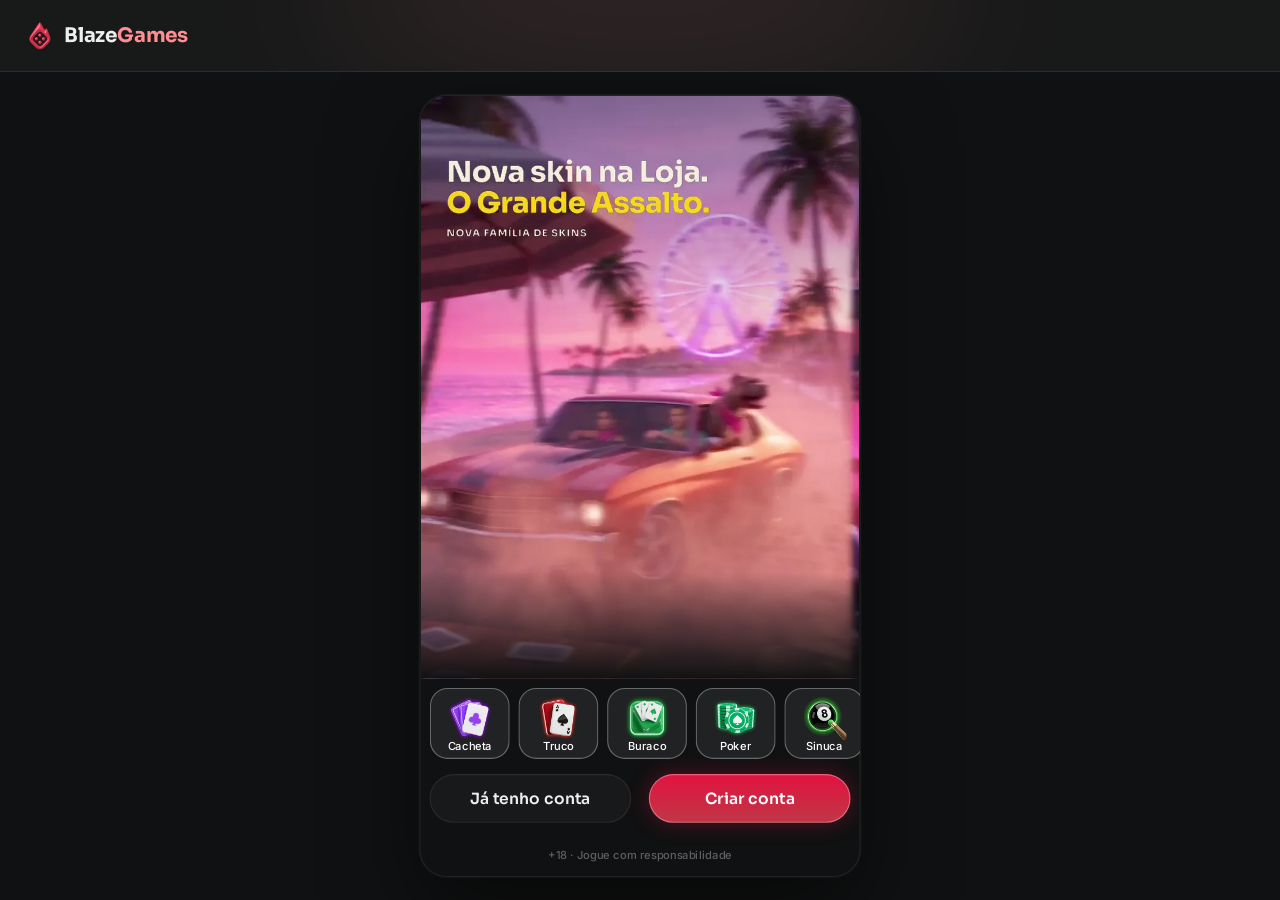
==== commit 901d98f0: "Login com o vídeo da O Grande Assalto (6 s em loop, sem áudio) e a família no banner principal da Lo" ====
--- a/index.html
+++ b/index.html
@@ -13,11 +13,11 @@
 <link rel="preconnect" href="https://fonts.googleapis.com">
 <link rel="preconnect" href="https://fonts.gstatic.com" crossorigin>
 <link rel="stylesheet" href="https://fonts.googleapis.com/css2?family=Inter:wght@400;500;600;700&family=Sora:wght@600;700;800&display=swap">
-<link rel="stylesheet" href="css/tokens.css?v=blaze-11202129">
-<link rel="stylesheet" href="css/ui.css?v=blaze-11202129">
-<link rel="stylesheet" href="css/screens.css?v=blaze-11202129">
-<link rel="stylesheet" href="css/game.css?v=blaze-11202129">
-<link rel="stylesheet" href="css/desk.css?v=blaze-11202129">
+<link rel="stylesheet" href="css/tokens.css?v=blaze-11202146">
+<link rel="stylesheet" href="css/ui.css?v=blaze-11202146">
+<link rel="stylesheet" href="css/screens.css?v=blaze-11202146">
+<link rel="stylesheet" href="css/game.css?v=blaze-11202146">
+<link rel="stylesheet" href="css/desk.css?v=blaze-11202146">
 </head>
 <body>
 <svg width="0" height="0" style="position:absolute" aria-hidden="true">
@@ -76,16 +76,16 @@
   </div>
 </div></div>
 
-<script src="js/core.js?v=blaze-11202129"></script>
-<script src="js/ui.js?v=blaze-11202129"></script>
-<script src="js/screens.js?v=blaze-11202129"></script>
-<script src="js/loja.js?v=blaze-11202129"></script>
-<script src="js/social.js?v=blaze-11202129"></script>
-<script src="js/torneios.js?v=blaze-11202129"></script>
-<script src="js/sala.js?v=blaze-11202129"></script>
-<script src="js/games.js?v=blaze-11202129"></script>
-<script src="js/sinuca.js?v=blaze-11202129"></script>
-<script src="js/desk.js?v=blaze-11202129"></script>
-<script src="js/boot.js?v=blaze-11202129"></script>
+<script src="js/core.js?v=blaze-11202146"></script>
+<script src="js/ui.js?v=blaze-11202146"></script>
+<script src="js/screens.js?v=blaze-11202146"></script>
+<script src="js/loja.js?v=blaze-11202146"></script>
+<script src="js/social.js?v=blaze-11202146"></script>
+<script src="js/torneios.js?v=blaze-11202146"></script>
+<script src="js/sala.js?v=blaze-11202146"></script>
+<script src="js/games.js?v=blaze-11202146"></script>
+<script src="js/sinuca.js?v=blaze-11202146"></script>
+<script src="js/desk.js?v=blaze-11202146"></script>
+<script src="js/boot.js?v=blaze-11202146"></script>
 </body>
 </html>
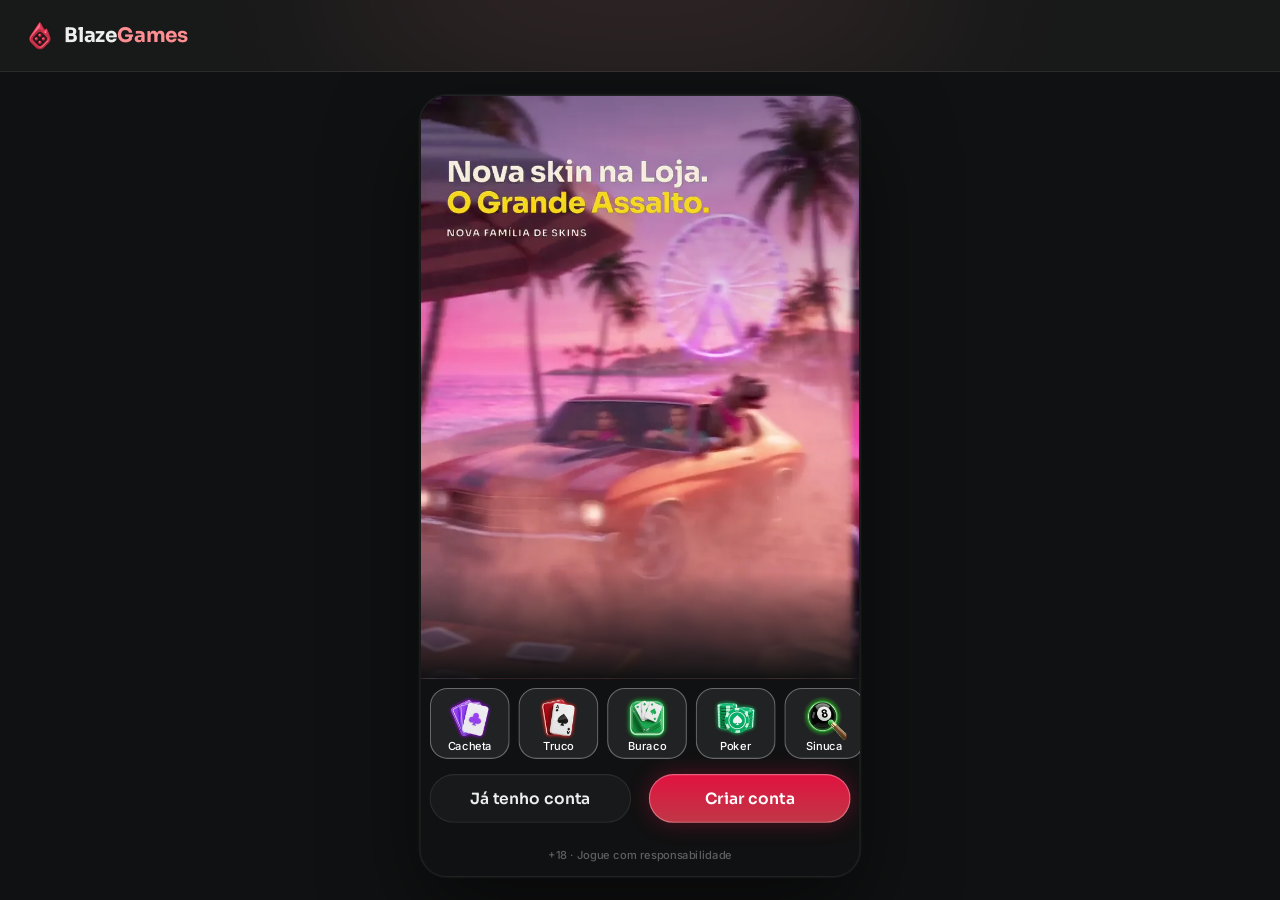
==== commit 31375899: "Sinuca com o ambiente da O Grande Assalto: quem joga com Jeff ou Lúcia vê a balada roxa com neon ros" ====
--- a/index.html
+++ b/index.html
@@ -13,11 +13,11 @@
 <link rel="preconnect" href="https://fonts.googleapis.com">
 <link rel="preconnect" href="https://fonts.gstatic.com" crossorigin>
 <link rel="stylesheet" href="https://fonts.googleapis.com/css2?family=Inter:wght@400;500;600;700&family=Sora:wght@600;700;800&display=swap">
-<link rel="stylesheet" href="css/tokens.css?v=blaze-11202146">
-<link rel="stylesheet" href="css/ui.css?v=blaze-11202146">
-<link rel="stylesheet" href="css/screens.css?v=blaze-11202146">
-<link rel="stylesheet" href="css/game.css?v=blaze-11202146">
-<link rel="stylesheet" href="css/desk.css?v=blaze-11202146">
+<link rel="stylesheet" href="css/tokens.css?v=blaze-11202256">
+<link rel="stylesheet" href="css/ui.css?v=blaze-11202256">
+<link rel="stylesheet" href="css/screens.css?v=blaze-11202256">
+<link rel="stylesheet" href="css/game.css?v=blaze-11202256">
+<link rel="stylesheet" href="css/desk.css?v=blaze-11202256">
 </head>
 <body>
 <svg width="0" height="0" style="position:absolute" aria-hidden="true">
@@ -76,16 +76,16 @@
   </div>
 </div></div>
 
-<script src="js/core.js?v=blaze-11202146"></script>
-<script src="js/ui.js?v=blaze-11202146"></script>
-<script src="js/screens.js?v=blaze-11202146"></script>
-<script src="js/loja.js?v=blaze-11202146"></script>
-<script src="js/social.js?v=blaze-11202146"></script>
-<script src="js/torneios.js?v=blaze-11202146"></script>
-<script src="js/sala.js?v=blaze-11202146"></script>
-<script src="js/games.js?v=blaze-11202146"></script>
-<script src="js/sinuca.js?v=blaze-11202146"></script>
-<script src="js/desk.js?v=blaze-11202146"></script>
-<script src="js/boot.js?v=blaze-11202146"></script>
+<script src="js/core.js?v=blaze-11202256"></script>
+<script src="js/ui.js?v=blaze-11202256"></script>
+<script src="js/screens.js?v=blaze-11202256"></script>
+<script src="js/loja.js?v=blaze-11202256"></script>
+<script src="js/social.js?v=blaze-11202256"></script>
+<script src="js/torneios.js?v=blaze-11202256"></script>
+<script src="js/sala.js?v=blaze-11202256"></script>
+<script src="js/games.js?v=blaze-11202256"></script>
+<script src="js/sinuca.js?v=blaze-11202256"></script>
+<script src="js/desk.js?v=blaze-11202256"></script>
+<script src="js/boot.js?v=blaze-11202256"></script>
 </body>
 </html>
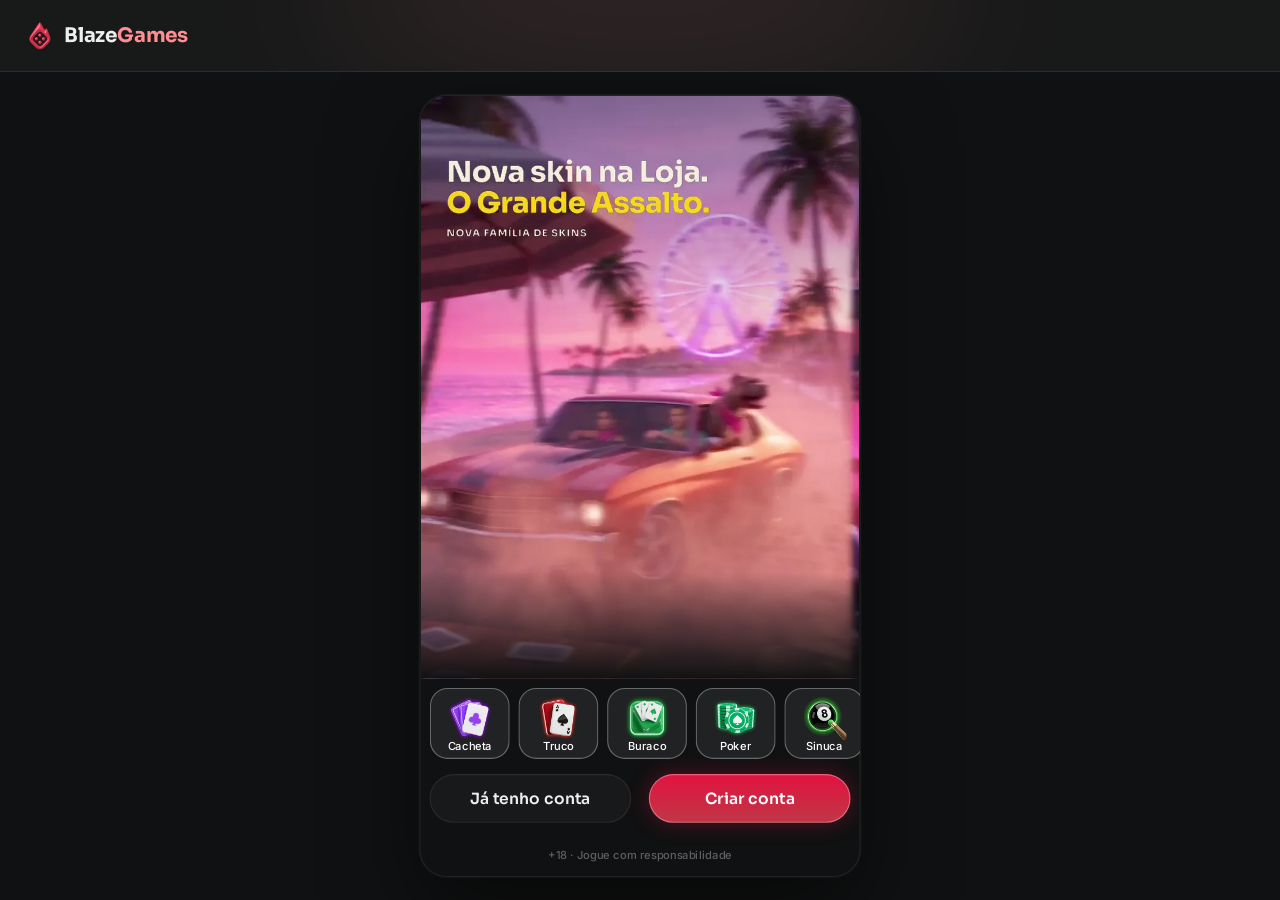
==== commit 484570e6: "Derrota e CORRERAM em vermelho: no lugar do cinza, a cor da família apaga pro vermelho e pinta o fun" ====
--- a/index.html
+++ b/index.html
@@ -13,11 +13,11 @@
 <link rel="preconnect" href="https://fonts.googleapis.com">
 <link rel="preconnect" href="https://fonts.gstatic.com" crossorigin>
 <link rel="stylesheet" href="https://fonts.googleapis.com/css2?family=Inter:wght@400;500;600;700&family=Sora:wght@600;700;800&display=swap">
-<link rel="stylesheet" href="css/tokens.css?v=blaze-11202256">
-<link rel="stylesheet" href="css/ui.css?v=blaze-11202256">
-<link rel="stylesheet" href="css/screens.css?v=blaze-11202256">
-<link rel="stylesheet" href="css/game.css?v=blaze-11202256">
-<link rel="stylesheet" href="css/desk.css?v=blaze-11202256">
+<link rel="stylesheet" href="css/tokens.css?v=blaze-11231144">
+<link rel="stylesheet" href="css/ui.css?v=blaze-11231144">
+<link rel="stylesheet" href="css/screens.css?v=blaze-11231144">
+<link rel="stylesheet" href="css/game.css?v=blaze-11231144">
+<link rel="stylesheet" href="css/desk.css?v=blaze-11231144">
 </head>
 <body>
 <svg width="0" height="0" style="position:absolute" aria-hidden="true">
@@ -76,16 +76,16 @@
   </div>
 </div></div>
 
-<script src="js/core.js?v=blaze-11202256"></script>
-<script src="js/ui.js?v=blaze-11202256"></script>
-<script src="js/screens.js?v=blaze-11202256"></script>
-<script src="js/loja.js?v=blaze-11202256"></script>
-<script src="js/social.js?v=blaze-11202256"></script>
-<script src="js/torneios.js?v=blaze-11202256"></script>
-<script src="js/sala.js?v=blaze-11202256"></script>
-<script src="js/games.js?v=blaze-11202256"></script>
-<script src="js/sinuca.js?v=blaze-11202256"></script>
-<script src="js/desk.js?v=blaze-11202256"></script>
-<script src="js/boot.js?v=blaze-11202256"></script>
+<script src="js/core.js?v=blaze-11231144"></script>
+<script src="js/ui.js?v=blaze-11231144"></script>
+<script src="js/screens.js?v=blaze-11231144"></script>
+<script src="js/loja.js?v=blaze-11231144"></script>
+<script src="js/social.js?v=blaze-11231144"></script>
+<script src="js/torneios.js?v=blaze-11231144"></script>
+<script src="js/sala.js?v=blaze-11231144"></script>
+<script src="js/games.js?v=blaze-11231144"></script>
+<script src="js/sinuca.js?v=blaze-11231144"></script>
+<script src="js/desk.js?v=blaze-11231144"></script>
+<script src="js/boot.js?v=blaze-11231144"></script>
 </body>
 </html>
--- a/css/game.css
+++ b/css/game.css
@@ -73,6 +73,7 @@
 .rval b{font:800 40px/1 var(--f-display);letter-spacing:-.02em;color:#ffc841;font-variant-numeric:tabular-nums}
 .rval img{width:36px;height:36px}
 .rval.muted b{color:#c9ced3;font-size:32px} .rval.muted img{width:28px;height:28px;filter:grayscale(1)}
+.call.res.der .rval.muted b{color:#ff6b6e} .call.res.der .rval.muted img{filter:none}
 .rval.pop{animation:rvPop .35s cubic-bezier(.3,1.6,.5,1)}
 @keyframes rvIn{from{opacity:0;transform:scale(.6)}}
 @keyframes rvPop{50%{transform:scale(1.12)}}
@@ -343,14 +344,20 @@
 .call.fam .pill.pos{background:var(--sysa-success-25);box-shadow:inset 0 0 0 1px var(--border-muted);color:var(--text-success)}
 .call.fam .resp{animation-delay:1.05s}
 .call.fam .btn.raise{height:48px;width:220px;border-radius:24px;background:var(--bga-strong-75);box-shadow:inset 0 0 0 1px var(--hl);color:#fff;font:600 16px/1.2 var(--f-display);-webkit-backdrop-filter:blur(12px);backdrop-filter:blur(12px)}
-/* respostas · aceitaram: clarão e o shape acena · correram: a cor apaga pra cinza, o shape afunda, as letras caem */
+/* respostas · aceitaram: clarão e o shape acena · correram: a cor apaga pro vermelho, o shape afunda, as letras caem */
 .call.fam.acc .cveil::after{animation:cfFlash .5s ease-out}
 @keyframes cfFlash{from{opacity:.45}to{opacity:0}}
 .call.fam.acc .cf-shape .cf-body.in{animation:cfNod .55s cubic-bezier(.3,1.6,.5,1)}
 @keyframes cfNod{30%{transform:translateY(-14px) scale(1.07)}}
 .call.fam.acc .cf-shape{--spd:.55}
-.call.fam.run .cveil::before{filter:grayscale(1) brightness(.5)}
-.call.fam.run .cf-shape{filter:grayscale(1) brightness(.8);transition:filter .6s}
+.call.fam.run .cveil::before{filter:brightness(.55)}
+.call.fam.run .cf-shape{filter:brightness(.62);transition:filter .6s}
+/* vermelho no lugar do cinza (DS: apaga .45 + avermelha em modo Cor, system-error #ef4452): pinta o fundo e o shape, os textos ficam por cima */
+.call.fam .crt{position:absolute;left:-100vw;right:-100vw;top:-100vh;bottom:-100vh;background:#ef4452;mix-blend-mode:color;opacity:0;pointer-events:none;transition:opacity .7s}
+.call.res .crt{inset:0}
+.call.fam.run .crt{opacity:1}
+.call.fam .ccol>:not(.cf-shape):not(.crt),.call.res.der .rcol>:not(.cf-shape):not(.crt){position:relative;z-index:1}
+.call.res.der .rcol{z-index:auto}
 .call.fam.run .cf-win video,.call.fam.run .cf-win img{filter:brightness(.9)}
 .call.fam.run .cf-shape .cf-body.in{animation:cfSink .7s cubic-bezier(.4,0,.3,1) forwards}
 @keyframes cfSink{to{transform:translateY(22px) rotate(-5deg) scale(.94)}}
@@ -360,7 +367,7 @@
 @keyframes cfFallK{to{transform:translate(-40px,320px) rotate(-70deg);opacity:0}}
 .call.fam .cf-shape.dead .cf-fxb,.call.fam .cf-shape.dead .cf-fxf{opacity:0;transition:opacity .5s}
 .call.fam .cf-shape.dead>.cf-pole,.call.fam .cf-shape.dead>.cf-net,.call.fam .cf-shape.dead>.cf-stripes{opacity:.2;transition:opacity .5s} .call.fam .cf-shape.dead.off>.cf-stripes,.call.fam .cf-shape.dead.fall>*:not(.cf-body){opacity:0}
-.call.fam.run .cword .w{color:#c9ced3}
+.call.fam.run .cword .w{color:#ff6b6e}
 .call.fam.run .cword i{--sy:10px;--sr:6deg;animation:cfDropL .5s calc(var(--i) * .06s) cubic-bezier(.3,1.5,.5,1) backwards,cfSag .9s calc(.7s + var(--i) * .05s) ease-in-out forwards}
 .call.fam.run .cword i:nth-child(odd){--sy:7px;--sr:-8deg} .call.fam.run .cword i:nth-child(3n){--sy:14px;--sr:11deg}
 @keyframes cfDropL{from{transform:translateY(-60px);opacity:0}}
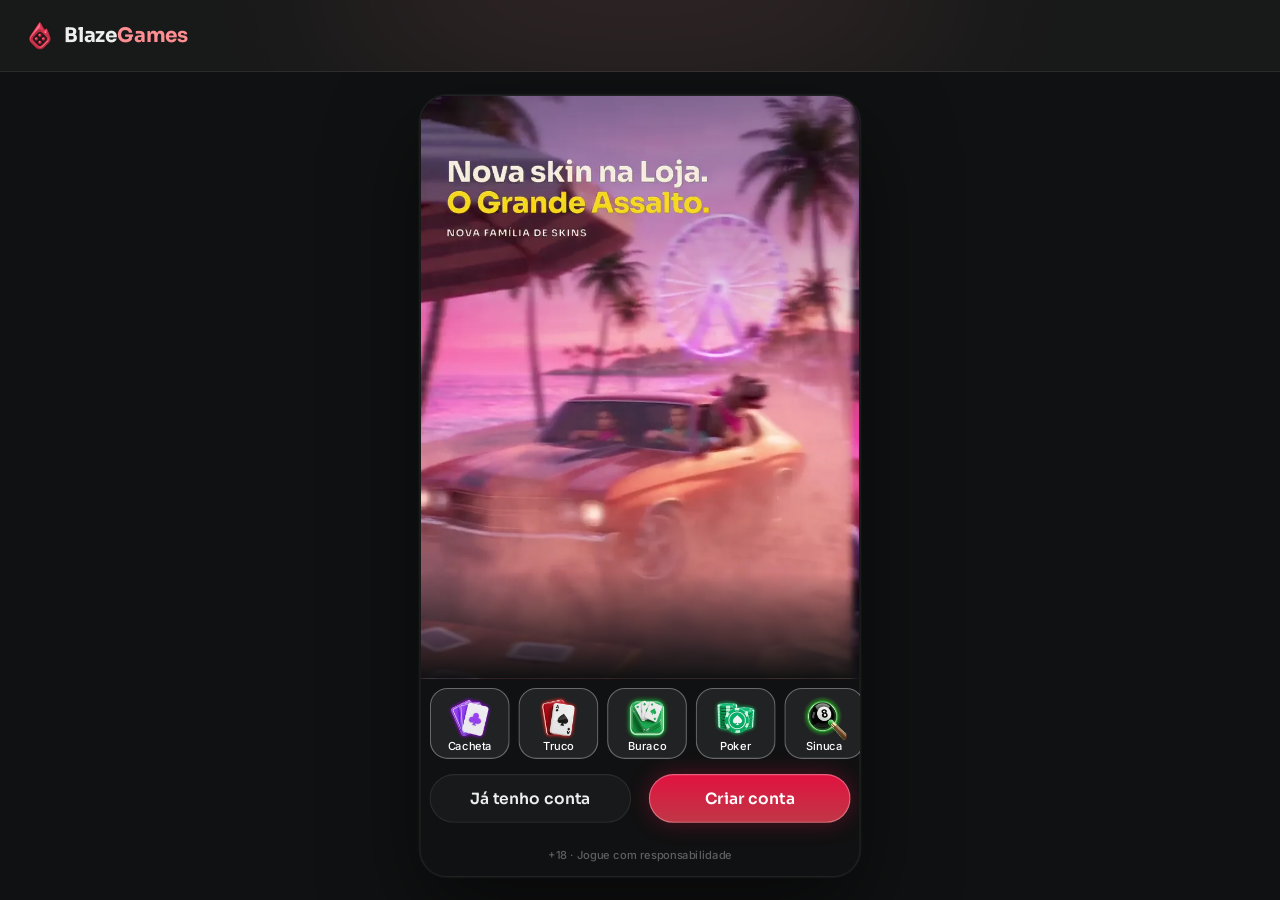
==== commit 0f86ff6d: "Inventário novo: tiles do Personalizar em grade de 4 com Skins por família (classe mais alta + Ver t" ====
--- a/index.html
+++ b/index.html
@@ -13,11 +13,11 @@
 <link rel="preconnect" href="https://fonts.googleapis.com">
 <link rel="preconnect" href="https://fonts.gstatic.com" crossorigin>
 <link rel="stylesheet" href="https://fonts.googleapis.com/css2?family=Inter:wght@400;500;600;700&family=Sora:wght@600;700;800&display=swap">
-<link rel="stylesheet" href="css/tokens.css?v=blaze-11231144">
-<link rel="stylesheet" href="css/ui.css?v=blaze-11231144">
-<link rel="stylesheet" href="css/screens.css?v=blaze-11231144">
-<link rel="stylesheet" href="css/game.css?v=blaze-11231144">
-<link rel="stylesheet" href="css/desk.css?v=blaze-11231144">
+<link rel="stylesheet" href="css/tokens.css?v=blaze-11231858">
+<link rel="stylesheet" href="css/ui.css?v=blaze-11231858">
+<link rel="stylesheet" href="css/screens.css?v=blaze-11231858">
+<link rel="stylesheet" href="css/game.css?v=blaze-11231858">
+<link rel="stylesheet" href="css/desk.css?v=blaze-11231858">
 </head>
 <body>
 <svg width="0" height="0" style="position:absolute" aria-hidden="true">
@@ -76,16 +76,16 @@
   </div>
 </div></div>
 
-<script src="js/core.js?v=blaze-11231144"></script>
-<script src="js/ui.js?v=blaze-11231144"></script>
-<script src="js/screens.js?v=blaze-11231144"></script>
-<script src="js/loja.js?v=blaze-11231144"></script>
-<script src="js/social.js?v=blaze-11231144"></script>
-<script src="js/torneios.js?v=blaze-11231144"></script>
-<script src="js/sala.js?v=blaze-11231144"></script>
-<script src="js/games.js?v=blaze-11231144"></script>
-<script src="js/sinuca.js?v=blaze-11231144"></script>
-<script src="js/desk.js?v=blaze-11231144"></script>
-<script src="js/boot.js?v=blaze-11231144"></script>
+<script src="js/core.js?v=blaze-11231858"></script>
+<script src="js/ui.js?v=blaze-11231858"></script>
+<script src="js/screens.js?v=blaze-11231858"></script>
+<script src="js/loja.js?v=blaze-11231858"></script>
+<script src="js/social.js?v=blaze-11231858"></script>
+<script src="js/torneios.js?v=blaze-11231858"></script>
+<script src="js/sala.js?v=blaze-11231858"></script>
+<script src="js/games.js?v=blaze-11231858"></script>
+<script src="js/sinuca.js?v=blaze-11231858"></script>
+<script src="js/desk.js?v=blaze-11231858"></script>
+<script src="js/boot.js?v=blaze-11231858"></script>
 </body>
 </html>
--- a/css/screens.css
+++ b/css/screens.css
@@ -681,3 +681,32 @@
 .cmp tr.pr td{color:var(--text-default)}
 .cmp.n4 td,.cmp.n4 th .tag{font-size:11px}
 .unlock .tgs{display:flex;flex-wrap:wrap;justify-content:center;gap:8px}
+
+/* ---------- Inventário (Figma ↳ Inventário · M01 / M01b): tiles 72 do Personalizar em grade de 4 ---------- */
+.inv .pcontent{gap:24px}
+.inv .isec{display:flex;flex-direction:column;gap:8px}
+.inv .isec>h3{margin:0;font:600 16px/1.2 var(--f-display);letter-spacing:-.01em;color:var(--text-default)}
+.inv .igrid{display:grid;grid-template-columns:repeat(4,1fr);gap:12px 8px;justify-items:center}
+.inv .fgrid{display:grid;grid-template-columns:repeat(2,1fr);gap:8px;align-items:stretch}
+.inv .fcard{display:flex;flex-direction:column;gap:8px;padding:8px;border-radius:16px;background:var(--bga-strong-50);box-shadow:inset 0 0 0 1px var(--border-muted);min-width:0}
+.inv .fcard.wide{grid-column:1/-1}
+.inv .fh{display:flex;flex-wrap:wrap;align-items:center;justify-content:space-between;gap:4px;min-height:22px;padding-left:4px}
+.inv .fh b{font:500 10px/1.2 var(--f-ui);color:var(--text-default)}
+.inv .fh b.sub{color:var(--text-subtle)}
+.inv .pair{display:grid;grid-template-columns:repeat(2,1fr);gap:4px;justify-items:center}
+.inv .pair.one{grid-template-columns:1fr}
+.inv .lvls{display:grid;grid-template-columns:repeat(2,1fr);gap:8px}
+.inv .lvl{display:flex;flex-direction:column;align-items:flex-start;gap:4px}
+.inv .lvl .pair{align-self:stretch}
+.inv .more{display:flex;align-items:center;justify-content:center;gap:4px;margin-top:auto;padding:4px 0;background:none;border:0;font:500 10px/1.2 var(--f-ui);color:var(--text-link);cursor:pointer}
+.inv .more svg{width:12px;height:12px;fill:currentColor;color:currentColor}
+.inv .more svg.dn{transform:rotate(90deg)}
+.inv .more svg.up{transform:rotate(-90deg)}
+.ctile.itl{cursor:pointer}
+.ctile.itl .mini img.ph{width:100%;height:100%;object-fit:cover}
+.ctile.itl .mini>.ic{width:40px;height:40px}
+.ctile.itl .mini .ck{position:absolute;right:4px;top:4px;width:16px;height:16px;border-radius:50%;z-index:2;background:var(--btn-secondary-border) url("data:image/svg+xml,%3Csvg xmlns='http://www.w3.org/2000/svg' viewBox='0 0 12 12'%3E%3Cpath d='M2.5 6.2l2.2 2.2 4.8-4.9' fill='none' stroke='%23fff' stroke-width='1.8' stroke-linecap='round' stroke-linejoin='round'/%3E%3C/svg%3E") center/10px no-repeat}
+.cues{position:relative;width:72px;height:72px}
+.cues i{position:absolute;left:-14px;top:34px;width:100px;height:4px;border-radius:2px;background:linear-gradient(90deg,#3d7bff 0 3%,#f4f2ea 3% 7%,#f0d9a6 7% 52%,#c9ced6 52% 55%,var(--cc) 55% 100%);box-shadow:0 1px 2px #0008}
+.cues i:first-child{transform:rotate(135deg)}
+.cues i:last-child{transform:rotate(45deg)}
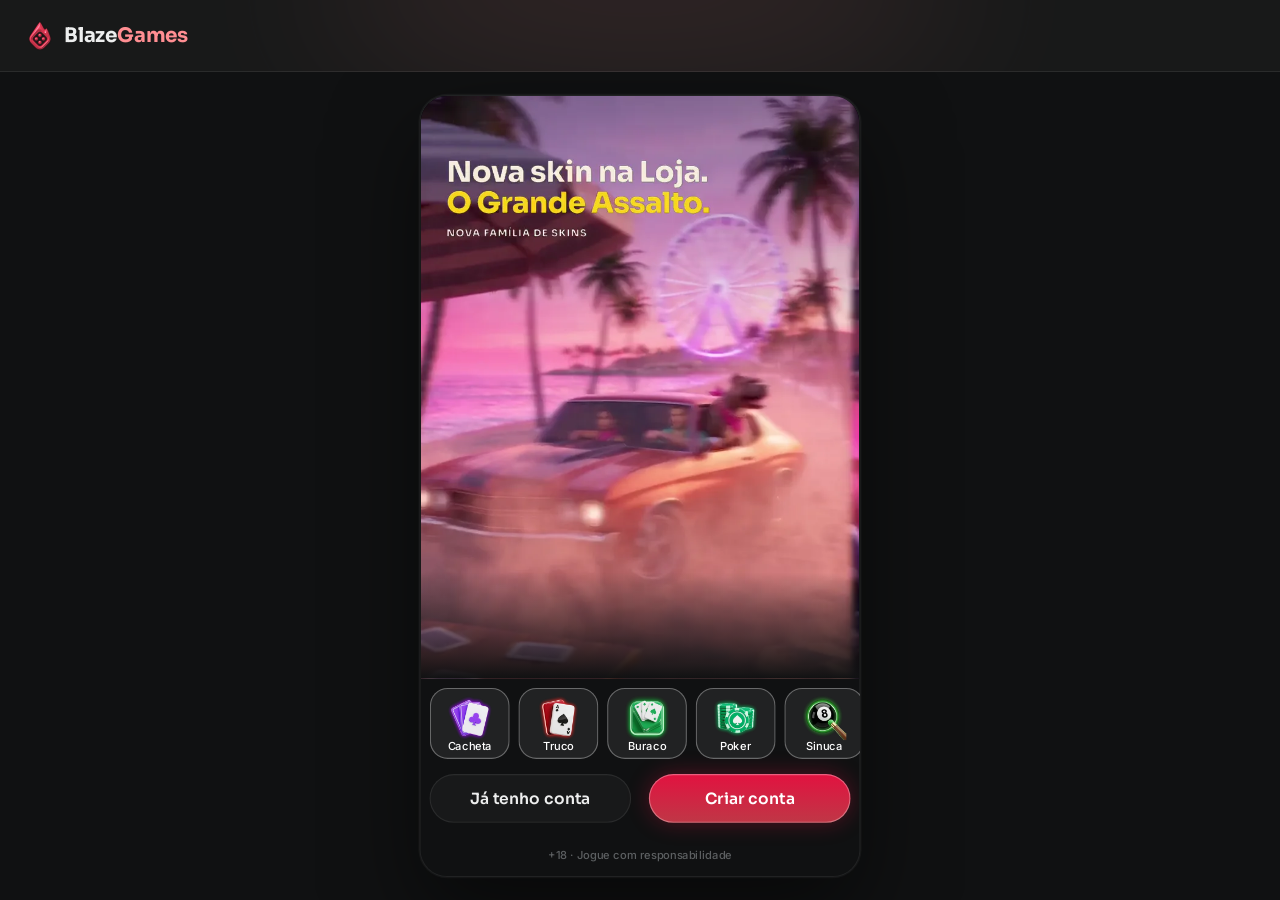
==== commit e5908ae2: "Patentes com o número do nível (1 a 9) no lugar das divisas, na insígnia inteira e no hexágono peque" ====
--- a/index.html
+++ b/index.html
@@ -13,11 +13,12 @@
 <link rel="preconnect" href="https://fonts.googleapis.com">
 <link rel="preconnect" href="https://fonts.gstatic.com" crossorigin>
 <link rel="stylesheet" href="https://fonts.googleapis.com/css2?family=Inter:wght@400;500;600;700&family=Sora:wght@600;700;800&display=swap">
-<link rel="stylesheet" href="css/tokens.css?v=blaze-11231858">
-<link rel="stylesheet" href="css/ui.css?v=blaze-11231858">
-<link rel="stylesheet" href="css/screens.css?v=blaze-11231858">
-<link rel="stylesheet" href="css/game.css?v=blaze-11231858">
-<link rel="stylesheet" href="css/desk.css?v=blaze-11231858">
+<link rel="stylesheet" href="css/tokens.css?v=blaze-11261814">
+<link rel="stylesheet" href="css/ui.css?v=blaze-11261814">
+<link rel="stylesheet" href="css/screens.css?v=blaze-11261814">
+<link rel="stylesheet" href="css/game.css?v=blaze-11261814">
+<link rel="stylesheet" href="css/desk.css?v=blaze-11261814">
+<link rel="stylesheet" href="css/missoes.css?v=blaze-11261814">
 </head>
 <body>
 <svg width="0" height="0" style="position:absolute" aria-hidden="true">
@@ -76,16 +77,17 @@
   </div>
 </div></div>
 
-<script src="js/core.js?v=blaze-11231858"></script>
-<script src="js/ui.js?v=blaze-11231858"></script>
-<script src="js/screens.js?v=blaze-11231858"></script>
-<script src="js/loja.js?v=blaze-11231858"></script>
-<script src="js/social.js?v=blaze-11231858"></script>
-<script src="js/torneios.js?v=blaze-11231858"></script>
-<script src="js/sala.js?v=blaze-11231858"></script>
-<script src="js/games.js?v=blaze-11231858"></script>
-<script src="js/sinuca.js?v=blaze-11231858"></script>
-<script src="js/desk.js?v=blaze-11231858"></script>
-<script src="js/boot.js?v=blaze-11231858"></script>
+<script src="js/core.js?v=blaze-11261814"></script>
+<script src="js/ui.js?v=blaze-11261814"></script>
+<script src="js/screens.js?v=blaze-11261814"></script>
+<script src="js/loja.js?v=blaze-11261814"></script>
+<script src="js/social.js?v=blaze-11261814"></script>
+<script src="js/torneios.js?v=blaze-11261814"></script>
+<script src="js/sala.js?v=blaze-11261814"></script>
+<script src="js/missoes.js?v=blaze-11261814"></script>
+<script src="js/games.js?v=blaze-11261814"></script>
+<script src="js/sinuca.js?v=blaze-11261814"></script>
+<script src="js/desk.js?v=blaze-11261814"></script>
+<script src="js/boot.js?v=blaze-11261814"></script>
 </body>
 </html>
--- a/css/game.css
+++ b/css/game.css
@@ -370,6 +370,34 @@
 .call.fam.run .cword .w{color:#ff6b6e}
 .call.fam.run .cword i{--sy:10px;--sr:6deg;animation:cfDropL .5s calc(var(--i) * .06s) cubic-bezier(.3,1.5,.5,1) backwards,cfSag .9s calc(.7s + var(--i) * .05s) ease-in-out forwards}
 .call.fam.run .cword i:nth-child(odd){--sy:7px;--sr:-8deg} .call.fam.run .cword i:nth-child(3n){--sy:14px;--sr:11deg}
+/* ---------- chamada com a skin Lendária (DS truco-call ◇ Style=Lendária) · o vídeo 9:16 de quem fala ocupa a tela toda (sem shape) e por cima vêm degradê, selo Lendária, palavra, valor e botões ---------- */
+.call.lend .cveil::before{display:none}
+.call.lend .lv{position:absolute;inset:0;overflow:hidden;background:#120a1e;animation:cfWipe .46s .1s cubic-bezier(.65,0,.25,1) backwards}
+.call.lend .lv video{position:absolute;inset:0;width:100%;height:100%;object-fit:cover;object-position:50% 0;transform:scale(var(--z,1));transform-origin:50% 28%;animation:lvIn .8s .12s cubic-bezier(.2,.9,.3,1) backwards;transition:transform .7s cubic-bezier(.3,.8,.3,1),filter .7s}
+@keyframes lvIn{from{transform:scale(1.22);filter:brightness(2) saturate(.5)}}
+/* cada aumento chega mais perto e escurece um pouco */
+.call.lend.lvl2{--z:1.05;--dk:.1} .call.lend.lvl3{--z:1.1;--dk:.18} .call.lend.lvl4{--z:1.15;--dk:.26}
+.call.lend .ldk,.call.lend .lgrad,.call.lend .lglow{position:absolute;pointer-events:none}
+.call.lend .ldk{inset:0;background:#000;opacity:var(--dk,0)}
+.call.lend .lgrad{inset:0;background:linear-gradient(180deg,rgba(9,6,20,.6) 0%,rgba(9,6,20,0) 15%),linear-gradient(0deg,rgba(9,6,20,.95) 0%,rgba(16,8,32,.82) 28%,rgba(22,8,38,.38) 48%,rgba(22,8,38,0) 64%);animation:cfFade .4s .3s backwards}
+.call.lend .lglow{left:0;right:0;bottom:0;height:52%;background:radial-gradient(90% 62% at 50% 100%,rgba(255,79,163,.42),rgba(142,92,255,.2) 48%,transparent 74%);mix-blend-mode:screen;animation:cfFade .5s .45s backwards;transition:opacity .7s}
+.call.lend.lvl4 .lglow{animation:cfFade .5s .45s backwards,lBeat .55s .9s ease-in-out infinite alternate}
+@keyframes lBeat{to{opacity:.55}}
+.call.lend .sw.a{background:#ff4fa3} .call.lend .sw.b{background:#8e5cff}
+/* conteúdo embaixo, sobre a parte escura do degradê (acima dos botões) */
+.call.lend .ccol{top:auto;bottom:calc(236px + env(safe-area-inset-bottom,0px))}
+.call.lend.ans .ccol{bottom:calc(140px + env(safe-area-inset-bottom,0px))}
+.call.lend .ltag{box-shadow:0 4px 12px #8e5cff73;animation:lTag .35s .45s cubic-bezier(.3,1.6,.5,1) backwards}
+@keyframes lTag{from{transform:scale(.4);opacity:0}}
+.call.lend .cwho{margin-top:8px}
+/* respostas entram sem varrida (a mesa já estava coberta) · aceitaram: clarão e o vídeo dá um tranco pra frente · correram: apaga pro vermelho */
+.call.lend.ans{--z:1.06}
+.call.lend.ans .lv{animation:cfFade .15s backwards} .call.lend.ans .lv video,.call.lend.ans .lgrad,.call.lend.ans .lglow,.call.lend.ans .ltag{animation:none}
+.call.lend.acc .lv video{animation:lNod .55s cubic-bezier(.3,1.6,.5,1)}
+@keyframes lNod{35%{transform:scale(calc(var(--z,1) + .06))}}
+.call.lend.run .lv video{--z:1;filter:brightness(.6)}
+.call.lend.run .lglow{opacity:.6}
+@media (prefers-reduced-motion:reduce){.call.lend .lv,.call.lend .lv video,.call.lend .ltag{animation:none!important}}
 @keyframes cfDropL{from{transform:translateY(-60px);opacity:0}}
 @keyframes cfSag{to{transform:translateY(var(--sy)) rotate(var(--sr))}}
 /* shape: .cf-body entra do jeito da família · efeitos atrás (.cf-fxb) e na frente (.cf-fxf) */
--- a/css/missoes.css
+++ b/css/missoes.css
@@ -0,0 +1,135 @@
+/* EstrelaGames · Missões (Figma ✲ Missões, aprovado 26/11 · DS ❖ Missões) — mesmos tons da Home: blocos strong-25 sem borda, itens com borda de 8% */
+
+/* ---------- coluna da direita do palco (games · right): Loja + Missões, 8 px entre eles ---------- */
+.home .stage .gr{position:absolute;right:8px;top:20px;z-index:3;display:flex;flex-direction:column;align-items:center;gap:8px;width:72px}
+.home .stage .gr .lojab{position:relative;right:auto;top:auto;z-index:2;flex:none}
+
+/* ---------- botão de Missões (DS missions-button): só o círculo, anel contador, rótulo em pílula e selo · loop de 2 s como a Loja ---------- */
+.misb{position:relative;z-index:1;flex:none;width:72px;height:72px;cursor:pointer;color:var(--text-on-color)}
+.misb .disc,.misb .arc,.misb .pulse{position:absolute;left:4px;top:0;width:64px;height:64px;border-radius:50%}
+.misb .disc{background:#212223;box-shadow:0 0 8px #3b82f666}
+.misb .arc{background:conic-gradient(#5ec8ff,#3b82f6 calc(var(--p) * .5%),#7c5cff calc(var(--p) * 1%),#ffffff1f 0);-webkit-mask:radial-gradient(farthest-side,transparent calc(100% - 4px),#000 calc(100% - 4px));mask:radial-gradient(farthest-side,transparent calc(100% - 4px),#000 calc(100% - 4px));filter:drop-shadow(0 0 3px #5ec8ff99)}
+.misb .pulse{box-shadow:inset 0 0 0 2px #5ec8ff;opacity:0;animation:misPulse 2s ease-out infinite}
+.misb .ic{position:absolute;left:14px;top:10px;width:44px;height:44px;animation:lojaIc 2s ease-in-out infinite}
+.misb .lb{position:absolute;left:50%;bottom:0;transform:translateX(-50%);padding:2px 8px;border-radius:999px;background:var(--bga-strong-75);box-shadow:inset 0 0 0 1px var(--border-muted);font:500 10px/12px var(--f-ui);white-space:nowrap}
+.misb .tag{position:absolute;right:-2px;top:-6px;padding:2px 8px;font-size:12px;animation:lojaTag 2s ease-in-out infinite}
+.misb.nov .disc{box-shadow:0 0 8px #ff73007a}
+.misb.nov .arc{background:conic-gradient(#ffd800,#ffb000 50%,#ff7300);filter:drop-shadow(0 0 3px #ff9900aa)}
+.misb.nov .pulse{box-shadow:inset 0 0 0 2px #ffb000}
+.misb .fire{position:absolute;left:4px;top:-28px;width:64px;height:64px;transform-origin:50% 90%;animation:misFire 2s ease-in-out infinite}
+@keyframes misPulse{0%{opacity:.9;transform:scale(1)}40%,100%{opacity:0;transform:scale(1.2)}}
+@keyframes misFire{0%,100%{transform:scale(1) rotate(0)}15%{transform:scale(1.08) rotate(-2deg)}30%{transform:scale(.96) rotate(-4deg)}45%{transform:scale(1.06) rotate(0)}60%{transform:scale(.98) rotate(3deg)}80%{transform:scale(1.05) rotate(-3deg)}}
+@media (prefers-reduced-motion:reduce){.misb,.misb *{animation:none}}
+
+/* ---------- tela ---------- */
+.mis .content{display:flex;flex-direction:column;gap:12px;padding:4px 8px calc(24px + env(safe-area-inset-bottom,0px))} /* sem navbar: abre pelo botão da Home */
+
+/* card de nível (DS loyalty-level-card ↕ Size=Small): insígnia da patente (patent-badge Default), a mesma insígnia grande e apagada à direita, degradê na cor da patente */
+.lvc{position:relative;overflow:hidden;flex:none;display:flex;flex-direction:column;align-items:center;gap:4px;padding:16px;border-radius:20px;background:var(--bga-strong-25);box-shadow:inset 0 0 0 1px var(--border-muted);cursor:pointer}
+.lvc::before{content:"";position:absolute;inset:0;background:linear-gradient(180deg,var(--pc),transparent);opacity:.22;pointer-events:none}
+.lvc .bg{position:absolute;right:-73px;top:50%;width:192px;height:192px;margin-top:-96px;opacity:.12;pointer-events:none}
+.lvc .pat{position:relative;width:56px;height:56px;filter:drop-shadow(0 4px 10px #8fa3b880)}
+.lvc .nm{position:relative;font:800 20px/24px var(--f-display);color:var(--text-default)}
+.lvc .pts{position:relative;display:flex;align-items:center;gap:6px;height:21px;font:500 14px/21px var(--f-ui);color:var(--text-muted)}
+.lvc .pts b{font-weight:700;color:var(--text-default);transition:color .2s}
+.lvc .gain{display:none;padding:0 8px;border-radius:999px;background:var(--sysa-success-25);color:var(--text-success);font:700 12px/18px var(--f-ui)}
+.lvc.rec .pts b{color:var(--text-success)}
+.lvc.rec .gain{display:inline-block;animation:gainPop .3s ease-out}
+.lvc .prog{position:relative;flex:none;width:100%;margin-top:4px}
+.lvc .prog i{transition:none}
+.lvc small{position:relative;margin-top:4px;font:500 10px/1.2 var(--f-ui);color:var(--text-muted)}
+@keyframes gainPop{0%{transform:scale(.6);opacity:0}70%{transform:scale(1.12)}100%{transform:scale(1);opacity:1}}
+.fly-pat{position:fixed;z-index:9999;pointer-events:none;filter:drop-shadow(0 4px 8px #0008)}
+
+/* login diário (DS daily-login): sequência com fogo, 7 dias, o Dia 7 dourado com presente */
+.lgc{flex:none;display:flex;flex-direction:column;gap:12px;padding:16px;border-radius:16px;background:var(--bga-strong-25)}
+.lgc .top{display:flex;align-items:center;gap:12px}
+.lgc .top>.ic{width:40px;height:40px;flex:none}
+.lgc .tx{flex:1;min-width:0;display:flex;flex-direction:column;gap:4px}
+.lgc .tx b{font:500 16px/1.2 var(--f-ui);color:var(--text-default)}
+.lgc .tx small{font:500 10px/1.2 var(--f-ui);color:var(--text-muted)}
+.lgc .streak{flex:none;display:flex;align-items:center;gap:4px;padding:4px 10px 4px 4px;border-radius:999px;background:#ff730029}
+.lgc .streak .ic{width:20px;height:20px}
+.lgc .streak b{font:700 12px/18px var(--f-ui);color:var(--text-prize)}
+.lgc .days{display:flex;gap:4px}
+.lgc .day{position:relative;flex:1;min-width:0;height:84px;display:flex;flex-direction:column;align-items:center;justify-content:center;gap:4px;padding:8px 2px;border-radius:12px;background:var(--bga-strong-25);box-shadow:inset 0 0 0 1px var(--border-muted)}
+.lgc .day small{font:500 8px/1 var(--f-ui);color:var(--text-muted)}
+.lgc .day .art{width:24px;height:24px;display:grid;place-items:center}
+.lgc .day .art .ic{width:24px;height:24px}
+.lgc .day .art .hex{width:22px;height:24px} /* só o hexágono da patente (patent-badge Small), do tamanho do check */
+.lgc .day b{font:500 10px/1 var(--f-ui);color:var(--text-default)}
+.lgc .day.res b{color:var(--text-muted);opacity:.56}
+.lgc .day.hoje{background:var(--bga-secondary-16);box-shadow:inset 0 0 0 2px var(--glow-blue),0 0 20px var(--glow-info)}
+.lgc .day.hoje small,.lgc .day.hoje b{color:var(--text-on-color)}
+.lgc .day.gift{flex:none;width:72px;background:linear-gradient(180deg,#ffb0003d,#ffb0000f);box-shadow:none}
+.lgc .day.gift::after{content:"";position:absolute;inset:0;border-radius:12px;padding:1px;background:linear-gradient(90deg,#ffd800,#ffb000 50%,#ff7300);-webkit-mask:linear-gradient(#000 0 0) content-box,linear-gradient(#000 0 0);-webkit-mask-composite:xor;mask:linear-gradient(#000 0 0) content-box exclude,linear-gradient(#000 0 0);pointer-events:none}
+.lgc .day.gift .art,.lgc .day.gift .art .ic{width:40px;height:40px}
+.lgc .day.gift small,.lgc .day.gift b{color:var(--text-prize)}
+.lgc .day.gift b{font:700 12px/18px var(--f-ui)}
+.lgc .day.gift.hoje{box-shadow:0 0 12px #ff990066}
+.lgc .day.gift.res{background:var(--bga-strong-25);box-shadow:inset 0 0 0 1px var(--border-muted)}
+.lgc .day.gift.res::after{display:none}
+.lgc .day.gift.res .art .ic{width:24px;height:24px}
+.lgc .nx{display:flex;align-items:center;justify-content:center;gap:8px;padding:10px;border-radius:20px;background:var(--bga-strong-25);box-shadow:inset 0 0 0 1px var(--border-muted);font:500 10px/1 var(--f-ui);color:var(--text-muted)}
+.lgc .nx .ic{width:20px;height:20px}
+.lgc .nx b{font:700 12px/18px var(--f-ui);color:var(--text-default)}
+.lgc .nx .v{font:700 12px/18px var(--f-ui);color:var(--text-prize)}
+.lgc .rule{text-align:center;font:500 8px/1.2 var(--f-ui);color:var(--text-muted)}
+.btn.pressed{transform:scale(.96);filter:brightness(.85)}
+
+/* lista de missões (DS mission-card) */
+.mlist{flex:none;display:flex;flex-direction:column;gap:12px;padding:16px;border-radius:16px;background:var(--bga-strong-25)}
+.mlist .mh{display:flex;align-items:center;gap:12px}
+.mlist .mh .tx{flex:1;min-width:0;display:flex;flex-direction:column;gap:4px}
+.mlist .mh .tx b{font:800 20px/24px var(--f-display);color:var(--text-default)}
+.mlist .mh .tx small{font:500 10px/1.2 var(--f-ui);color:var(--text-muted)}
+.mlist .novas{flex:none;display:flex;align-items:center;gap:6px;padding:6px 10px 6px 8px;border-radius:12px;background:var(--bga-strong-50)}
+.mlist .novas .ic{width:20px;height:20px}
+.mlist .novas>span{display:flex;flex-direction:column;gap:2px}
+.mlist .novas small{font:500 8px/1 var(--f-ui);color:var(--text-muted)}
+.mlist .novas b{font:700 12px/18px var(--f-ui);color:var(--text-default)}
+.mlist .rows{display:flex;flex-direction:column;gap:8px}
+.mlist .sub{font:500 12px/1 var(--f-ui);color:var(--text-muted)}
+.mc{display:flex;flex-direction:column;gap:12px;padding:12px;border-radius:16px;background:var(--bga-strong-25);box-shadow:inset 0 0 0 1px var(--border-muted)}
+.mc.ready{background:linear-gradient(90deg,#22c55e38,#22c55e00),var(--bga-strong-25);box-shadow:none}
+.mc .ln{display:flex;align-items:center;gap:12px}
+.mc .tile{flex:none;width:48px;height:48px;border-radius:12px;display:grid;place-items:center;background:var(--gc)}
+.mc .tile .ic{width:40px;height:40px}
+.mc .info{flex:1;min-width:0;display:flex;flex-direction:column;align-items:flex-start;gap:4px}
+.mc .t{font:500 14px/1.25 var(--f-ui);color:var(--text-default)}
+/* descrição da missão (DS mission-card ✎ Description · Paragraph/S, text-muted, até 2 linhas) */
+.mc .ds{font:400 12px/1.5 var(--f-ui);color:var(--text-muted);display:-webkit-box;-webkit-line-clamp:2;-webkit-box-orient:vertical;overflow:hidden}
+.mc .pr{display:flex;align-items:center;gap:8px;width:100%}
+.mc .pr small{font:500 8px/1 var(--f-ui);color:var(--text-muted)}
+.tm{display:inline-flex;align-items:center;gap:4px;padding:2px 8px 2px 4px;border-radius:8px;background:var(--bga-strong-50)}
+.tm .ic{width:16px;height:16px}
+.tm b{font:500 8px/1 var(--f-ui);color:var(--text-muted)}
+.tm b{white-space:nowrap}
+.tm i{font-style:normal}
+.tm.hot{background:#ff730029}
+.tm.hot b{font:700 12px/18px var(--f-ui);color:var(--text-prize)}
+.tm.ok{background:var(--sysa-success-25)}
+.tm.ok b{font:700 12px/18px var(--f-ui);color:var(--text-success)}
+.mc .rt{flex:none;display:flex;flex-direction:column;align-items:flex-end;gap:8px}
+.mc .rw{display:flex;align-items:center;gap:4px;padding:4px 10px 4px 4px;border-radius:999px;background:#ffb0001f}
+.mc .rw .ic{width:20px;height:20px}
+.mc .rw .hex{width:18px;height:20px}
+.mc .rw b{font:800 14px/1 var(--f-display);color:var(--text-prize)}
+.mc.done .tile,.mc.done .t,.mc.done .rw{opacity:.56}
+.mc.done .rw{background:var(--bga-strong-50)}
+.mc.done .rw b{color:var(--text-muted)}
+.mc .feita{display:flex;align-items:center;gap:4px;font:500 10px/1 var(--f-ui);color:var(--text-success)}
+.mc .feita .ic{width:16px;height:16px}
+.mc .steps{display:flex;flex-direction:column;gap:6px}
+.mc .steps .mk{display:flex;justify-content:space-between}
+.mc .steps .mk span{display:flex;align-items:center;gap:4px;padding:2px 8px 2px 4px;border-radius:999px;background:#ffb0001f;font:700 12px/18px var(--f-ui);color:var(--text-prize)}
+.mc .steps .mk span.got{background:var(--sysa-success-25);color:var(--text-success)}
+.mc .steps .mk .ic{width:16px;height:16px}
+.mc .steps .mk .hex{width:15px;height:16px}
+.mc .steps .prog{flex:none;width:100%}
+.mc .steps .lb{display:flex;justify-content:space-between}
+.mc .steps .lb small{font:500 8px/1 var(--f-ui);color:var(--text-muted)}
+
+/* desktop: selo no item Missões do menu da esquerda */
+.dkl .it .tag{margin-left:auto;padding:0 8px;font-size:12px;line-height:20px}
+body.dk-rail .dkl .it .tag{position:absolute;top:4px;right:8px;margin:0;font-size:10px;line-height:16px;padding:0 6px}
